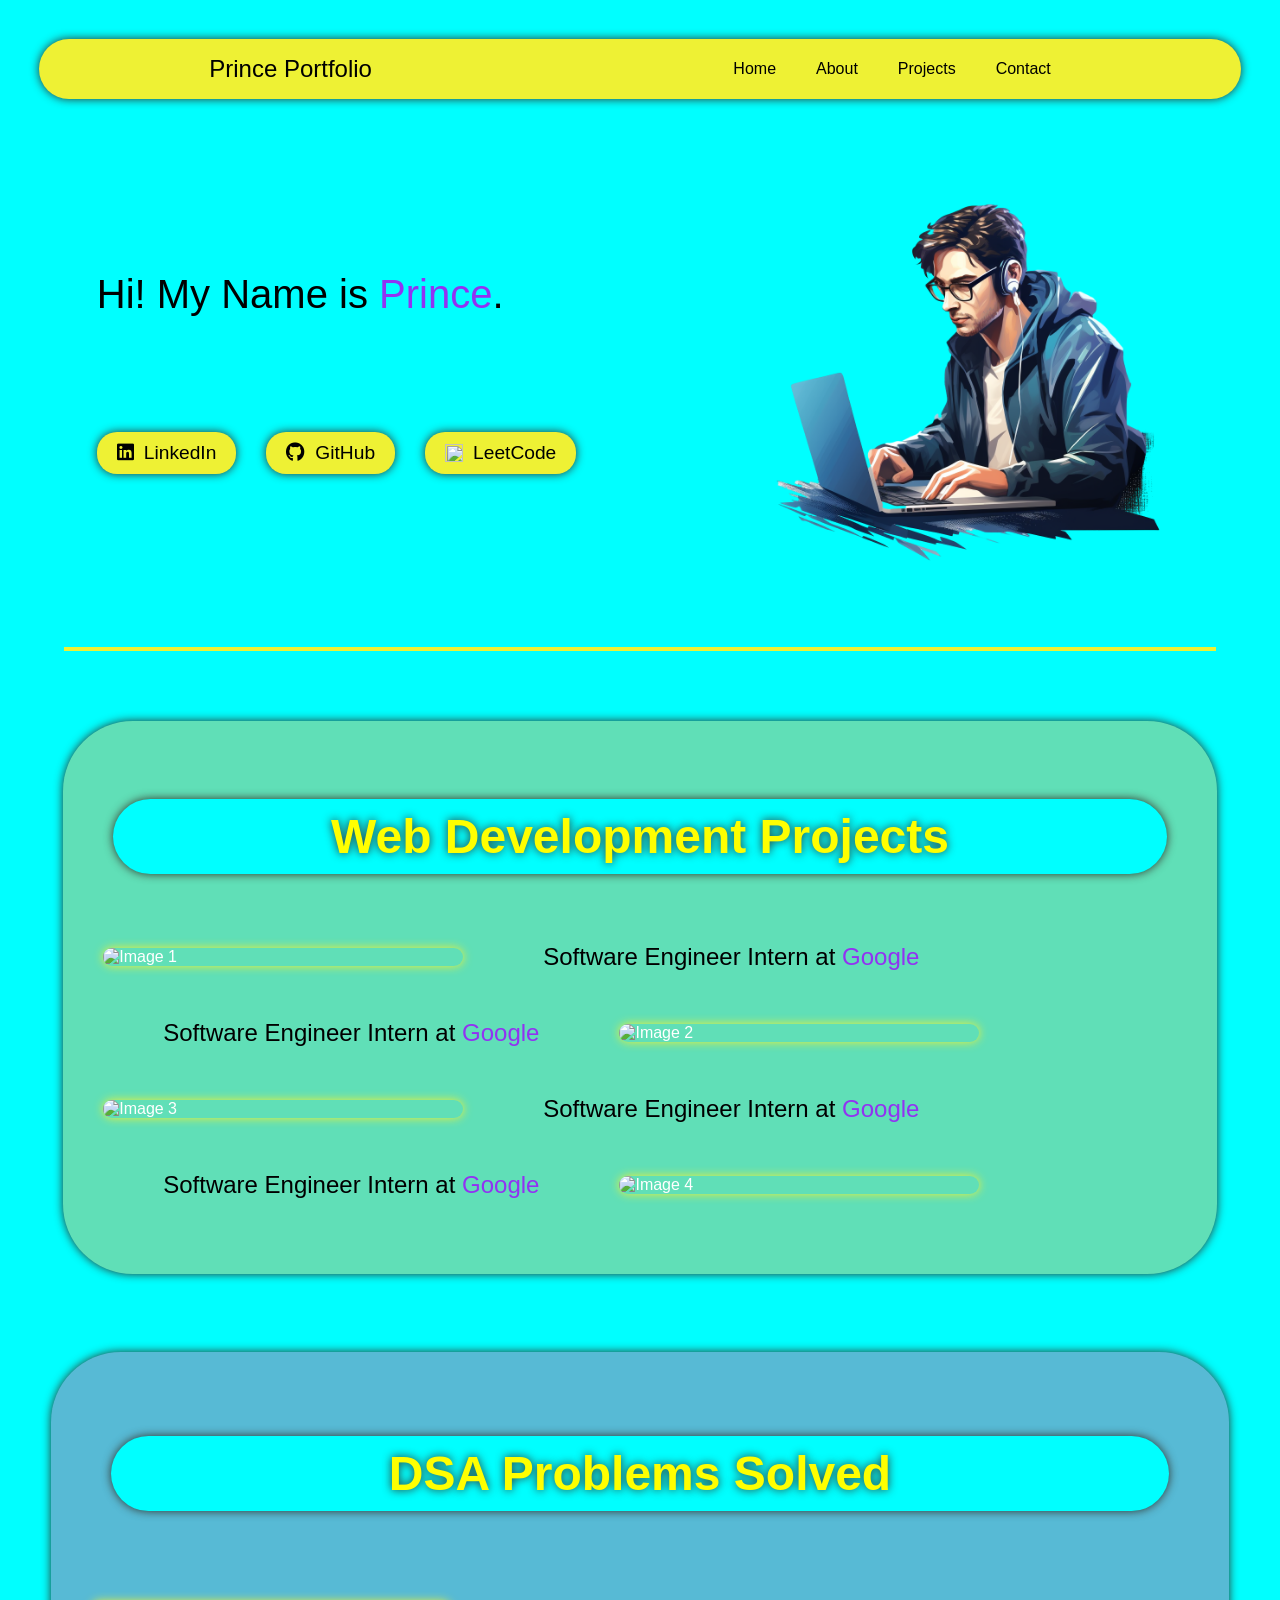
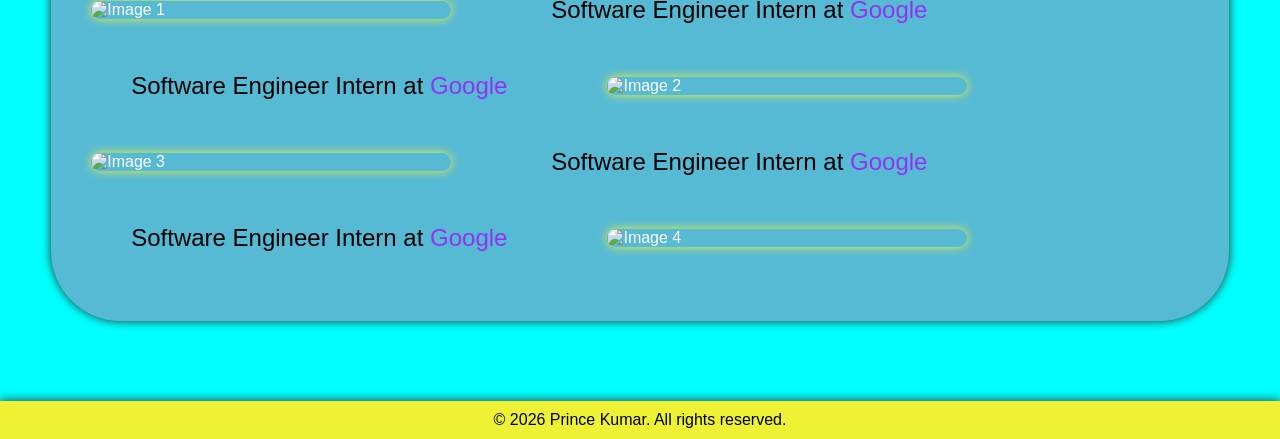
==== index.html @ 239c899b "updated my project" ====
<!DOCTYPE html>
<html lang="en">

<head>
    <!-- <meta charset="UTF-8">
    <meta name="viewport" content="width=device-width, initial-scale=1.0"> -->
    <title>Prince-Portfolio</title>
    <link rel="stylesheet" href="style.css">
    <link rel="preconnect" href="https://fonts.googleapis.com">
    <link rel="preconnect" href="https://fonts.gstatic.com" crossorigin>
    <link
        href="https://fonts.googleapis.com/css2?family=Google+Sans:ital,opsz,wght@0,17..18,400..700;1,17..18,400..700&display=swap"
        rel="stylesheet">
    <link rel="stylesheet" href="https://cdnjs.cloudflare.com/ajax/libs/font-awesome/6.5.0/css/all.min.css">
</head>

<body>
    <header>
        <navbar>
            <div class="left"> Prince Portfolio</div>
            <div class="right">
                <ul>
                    <li><a href="#">Home</a></li>
                    <li><a href="#">About</a></li>
                    <li><a href="#">Projects</a></li>
                    <li><a href="#">Contact</a></li>
                </ul>
            </div>
        </navbar>
    </header>

    <main>
        <section class="first">
            <div class="leftsection">
                <div>Hi! My Name is <span style="color: #9232f2;">Prince</span>.</div>
                <nav></nav>
                <br>

                <span id="element"></span>
                
                <div class="button1">
                <a href="https://www.linkedin.com/in/prince-kumar-981a19364/" class="btn"><i class="fab fa-linkedin"></i> LinkedIn</a>
                <a href="https://github.com/princekumar-git10" class="btn"><i class="fab fa-github"></i> GitHub</a>
                <!-- <a href="https://leetcode.com/princekumar-git10/" class="btn"><i class="fab fa-leetcode"></i> LeetCode</a> -->
                <div class="button2">
                <a href="https://leetcode.com/u/princekumar-git10/" class="btn" target="_blank">
                    <img src="https://cdn.jsdelivr.net/gh/devicons/devicon/icons/leetcode/leetcode-original.svg" class="icon">
                    LeetCode
                </a>

                </div>
                </div>
            </div>
            <div class="rightsection">
                <img src="bg.png" alt="prince">
            </div>
        </section>
        <hr>
        <section class="second">
            <br>
            <h1>
                Web Development Projects
            </h1>
            <br>
            <br>
            <br>
            <div class="box">
                <div class="vertical-1">
                    <img class="image-top-1" src="Screenshot 2026-03-18 at 5.50.10 PM.png" alt="Image 1">
                    <div class="vertical-text">
                        <p>Software Engineer Intern at <span style="color: #9232f2;">Google</span></p>
                    </div>
                </div>
                <br>
                <div class="vertical-2">
                    <div class="vertical-text">
                        <p>Software Engineer Intern at <span style="color: #9232f2;">Google</span></p>

                    </div>
                    <img class="image-top-2" src="Screenshot 2026-03-18 at 5.49.44 PM.png" alt="Image 2">
                </div>
                <br>
                <div class="vertical-3">
                    <img class="image-top-3" src="Screenshot 2026-03-18 at 5.48.37 PM.png" alt="Image 3">
                    <div class="vertical-text">
                        <p>Software Engineer Intern at <span style="color: #9232f2;">Google</span></p>
                    </div>
                </div>
                <br>
                <div class="vertical-4">
                    <div class="vertical-text">
                    <p>Software Engineer Intern at <span style="color: #9232f2;">Google</span></p>
                    </div>

                    <img class="image-top-4" src="Screenshot 2026-03-18 at 5.48.01 PM.png" alt="Image 4">

                </div>
            </div>
        </section>
        <br>
        <section class="third">
            <br>
            <br>
            <br>
            <h1>
                DSA Problems Solved
            </h1>

            <div class="box">
                <div class="vertical-1">
                    <img class="image-top-1" src="Screenshot 2026-03-18 at 5.50.10 PM.png" alt="Image 1">
                    <div class="vertical-text">
                        <p>Software Engineer Intern at <span style="color: #9232f2;">Google</span></p>
                    </div>
                </div>
                <br>
                <div class="vertical-2">
                    <div class="vertical-text">
                        <p>Software Engineer Intern at <span style="color: #9232f2;">Google</span></p>

                    </div>
                    <img class="image-top-2" src="Screenshot 2026-03-18 at 5.49.44 PM.png" alt="Image 2">
                </div>
                <br>
                <div class="vertical-3">
                    <img class="image-top-3" src="Screenshot 2026-03-18 at 5.48.37 PM.png" alt="Image 3">
                    <div class="vertical-text">
                        <p>Software Engineer Intern at <span style="color: #9232f2;">Google</span></p>
                    </div>
                </div>
                <br>
                <div class="vertical-4">
                    <div class="vertical-text">
                    <p>Software Engineer Intern at <span style="color: #9232f2;">Google</span></p>
                    </div>

                    <img class="image-top-4" src="Screenshot 2026-03-18 at 5.48.01 PM.png" alt="Image 4">

                </div>
            </div>
            <br>
            <br>
            <br>

        </section>
    </main>
    <script src="https://unpkg.com/typed.js@3.0.0/dist/typed.umd.js"></script>
    <script>
        var typed = new Typed('#element', {
            strings: ['I am a web developer', 'Also a <span style="color: #9232f2;">DSA </span>Enthusiast.'],
            typeSpeed: 50,
        });
    </script>
    <footer>
        <section class="footer">
        <div class="footer-content">
            <p>&copy; 2026 Prince Kumar. All rights reserved.</p>
        </div>
        </section>
    </footer>
</body>

</html>
---- style.css ----
* {
    margin: 0;
    padding: 0;
}

body {
    background-color: rgb(0, 255, 255);
    color: white;
    font-family: 'Google Sans', sans-serif;
}

navbar {
    display: flex;
    justify-content: space-around;
    align-items: center;
    height: 60px;
    background-color: #eef134;
    overflow: hidden;
    border-radius: 30px;
    margin: 3.01%;
    box-shadow: #313129 0px 0px 10px;
}

navbar ul {
    display: flex;
    list-style: none;
}

navbar ul li {
    margin: 0px 20px;
}

navbar ul li a {
    text-decoration: none;

    /* margin: 0 15px; */
    color: black;
    font-weight: 500;

}

navbar ul li a:hover {
    color: #9232f2;
    font-size: 1.02rem;
    /* background-color: rgb(0, 255, 255); */

}

div.left {
    color: black;
    font-size: 1.5rem;
}

.first {
    color: black;
    /* width: 100%; */
    display: flex;
    justify-content: space-around;
    align-items: center;
    margin: 4vw 6vw;
}
.first .button1 {
    display: flex;
    gap: 30px;
}

.first .button1 a:hover {
    background-color: #9232f2;
    color: white;
    transition: 0.3s;
    transform: scale(1.1);
}

.first .button1 a {
    background-color: #eef134;
    color: black;
    border: none;
    padding: 10px 20px;
    border-radius: 20px;
    font-size: 1.2rem;
    cursor: pointer;
    box-shadow: #313129 0px 0px 10px;
    margin-top: 70px;
    text-decoration: none;
    display: flex;
    align-items: center;
    gap: 10px;
}


div.leftsection {
    /* background-color: rgb(255, 0, 0); */
    width: 50%;
    font-size: 2.5rem;
    margin-left: 20px;
    /* padding: 90px; */

}

div.rightsection {
    width: 50%;
}

.rightsection img {
    width: 80%;
    margin-left: 90px;
}

hr {
    background-color: #eef134;
    height: 4px;
    width: 90%;
    border: none;
    margin: 0px auto;

}

.second {
    max-width: 87vw;
        margin: auto;
        background-color: rgb(96, 223, 183);
    
        border-top-left-radius: 70px;
        border-top-right-radius: 70px;
        border-bottom-left-radius: 70px;
        border-bottom-right-radius: 70px;
        padding: 60px 20px;
        margin-top: 70px;
        box-shadow: #313129 0px 0px 10px;
}

.second h1 {
    color: yellow;
        font-size: 3rem;
        margin: 0px 30px;
        text-shadow: #313129 0px 0px 10px;
        box-shadow: #313129 0px 0px 10px;
        background-color: rgb(0, 255, 255);
    
        border-radius: 80px;
        padding: 10px;
        text-align: center;
}

.second .vertical-1 {
    display: flex;
    /* flex-direction: column; */
    align-items: center;
    margin: 10px 10px;
    /* width: 300px; */
    height: auto;
    
}

.second .vertical-1 .vertical-text {
    margin: 0px 70px;
    text-align: center;
    font-size: 1.5rem;
    color: black;
    /* justify-content: space-around; */
}


.second img.image-top-1{
    display: flex;
        flex-direction: column;
        align-items: center;
        margin: 10px 10px;
        width: 360px;
        height: auto;
        border-radius: 20px;
        box-shadow: #eef134 0px 0px 10px;
}

.second .vertical-2 {
    display: flex;
    /* flex-direction: column; */
    align-items: center;
    margin: 10px 10px;
    /* width: 300px; */
    height: auto;
    
}

.second .vertical-2 .vertical-text {
    margin: 0px 70px;
    text-align: center;
    font-size: 1.5rem;
    color: black;
    /* justify-content: space-around; */
}


.second img.image-top-2{
    display: flex;
        flex-direction: column;
        align-items: center;
        margin: 10px 10px;
        width: 360px;
        height: auto;
        border-radius: 20px;
        box-shadow: #eef134 0px 0px 10px;
}

.second .vertical-3 {
    display: flex;
    /* flex-direction: column; */
    align-items: center;
    margin: 10px 10px;
    /* width: 300px; */
    height: auto;
    
}

.second .vertical-3 .vertical-text {
    margin: 0px 70px;
    text-align: center;
    font-size: 1.5rem;
    color: black;
    /* justify-content: space-around; */
}


.second img.image-top-3{
    display: flex;
        flex-direction: column;
        align-items: center;
        margin: 10px 10px;
        width: 360px;
        height: auto;
        border-radius: 20px;
        box-shadow: #eef134 0px 0px 10px;
}

.second .vertical-4 {
    display: flex;
    /* flex-direction: column; */
    align-items: center;
    margin: 10px 10px;
    /* width: 300px; */
    height: auto;
    
}

.second .vertical-4 .vertical-text {
    margin: 0px 70px;
    text-align: center;
    font-size: 1.5rem;
    color: black;
    /* justify-content: space-around; */
}


.second img.image-top-4{
    display: flex;
        flex-direction: column;
        align-items: center;
        margin: 10px 10px;
        width: 360px;
        height: auto;
        border-radius: 20px;
        box-shadow: #eef134 0px 0px 10px;
}

.second img.image-top-1:hover {
    box-shadow: #9232f2 0px 0px 20px;
    transition: 0.3s;
    transform: scale(1.1)
}
.second img.image-top-2:hover {
    box-shadow: #9232f2 0px 0px 20px;
    transition: 0.3s;
    transform: scale(1.1)
}
.second img.image-top-3:hover {
    box-shadow: #9232f2 0px 0px 20px;
    transition: 0.3s;
    transform: scale(1.1)
}
.second img.image-top-4:hover {
    box-shadow: #9232f2 0px 0px 20px;
    transition: 0.3s;
    transform: scale(1.1)
}

.third {
    max-width: 92vw;
        margin: auto;
        background-color: rgb(87, 186, 213);
    
        border-top-left-radius: 70px;
        border-top-right-radius: 70px;
        border-bottom-left-radius: 70px;
        border-bottom-right-radius: 70px;

        margin-top: 60px;
        box-shadow: #313129 0px 0px 10px;
}

.third h1 {
    color: yellow;
        font-size: 3rem;
        margin: 80px 60px;
        text-shadow: #313129 0px 0px 10px;
        box-shadow: #313129 0px 0px 10px;
        background-color: rgb(0, 255, 255);
    
        border-radius: 80px;
        padding: 10px;
        text-align: center;
        margin-top: 30px;
}

.third .vertical-1 {
    display: flex;
    /* flex-direction: column; */
    align-items: center;
    margin: 10px 10px;
    /* width: 300px; */
    height: auto;
    
}

.third .vertical-1 .vertical-text {
    margin: 0px 70px;
    text-align: center;
    font-size: 1.5rem;
    color: black;
    /* justify-content: space-around; */
}


.third img.image-top-1{
    display: flex;
        /* flex-direction: column; */
        align-items: center;
        margin: 10px 30px;
        width: 360px;
        height: auto;
        border-radius: 20px;
        box-shadow: #eef134 0px 0px 10px;
}

.third .vertical-2 {
    display: flex;
    /* flex-direction: column; */
    align-items: center;
    margin: 10px 10px;
    /* width: 300px; */
    height: auto;
    
}

.third .vertical-2 .vertical-text {
    margin: 0px 70px;
    text-align: center;
    font-size: 1.5rem;
    color: black;
    /* justify-content: space-around; */
}


.third img.image-top-2{
    display: flex;
        flex-direction: column;
        align-items: center;
        margin: 10px 30px;
        width: 360px;
        height: auto;
        border-radius: 20px;
        box-shadow: #eef134 0px 0px 10px;
}

.third .vertical-3 {
    display: flex;
    /* flex-direction: column; */
    align-items: center;
    margin: 10px 10px;
    /* width: 300px; */
    height: auto;
    
}

.third .vertical-3 .vertical-text {
    margin: 0px 70px;
    text-align: center;
    font-size: 1.5rem;
    color: black;
    /* justify-content: space-around; */
}


.third img.image-top-3{
    display: flex;
        flex-direction: column;
        align-items: center;
        margin: 10px 30px;
        width: 360px;
        height: auto;
        border-radius: 20px;
        box-shadow: #eef134 0px 0px 10px;
}

.third .vertical-4 {
    display: flex;
    /* flex-direction: column; */
    align-items: center;
    margin: 10px 10px;
    /* width: 300px; */
    height: auto;
    
}

.third .vertical-4 .vertical-text {
    margin: 0px 70px;
    text-align: center;
    font-size: 1.5rem;
    color: black;
    /* justify-content: space-around; */
}


.third img.image-top-4{
    display: flex;
        flex-direction: column;
        align-items: center;
        margin: 10px 30px;
        width: 360px;
        height: auto;
        border-radius: 20px;
        box-shadow: #eef134 0px 0px 10px;
}

.third img.image-top-1:hover {
    box-shadow: #9232f2 0px 0px 20px;
    transition: 0.3s;
    transform: scale(1.1)
}
.third img.image-top-2:hover {
    box-shadow: #9232f2 0px 0px 20px;
    transition: 0.3s;
    transform: scale(1.1)
}
.third img.image-top-3:hover {
    box-shadow: #9232f2 0px 0px 20px;
    transition: 0.3s;
    transform: scale(1.1)
}
.third img.image-top-4:hover {
    box-shadow: #9232f2 0px 0px 20px;
    transition: 0.3s;
    transform: scale(1.1)
}

.first .button2 {
    display: flex;
    gap: 30px;
    flex-wrap: wrap;
}

.first .button2 a:hover {
    background-color: #9232f2;
    color: white;
    transition: 0.3s;
    transform: scale(1.1);
}

.first .button2 a {
    background-color: #eef134;
    color: black;
    border: none;
    padding: 10px 20px;
    border-radius: 20px;
    font-size: 1.2rem;
    cursor: pointer;
    box-shadow: #313129 0px 0px 10px;
    margin-top: 70px;
    text-decoration: none;
    display: flex;
    align-items: center;
    gap: 10px;
}

.icon {
  width: 18px;
  height: 18px;
}

.footer {
    background-color: #eef134;
    color: black;
    text-align: center;
    padding: 10px 0;
    margin-top: 80px;
    /* border-radius: 20px; */
    box-shadow: #313129 0px 0px 10px;
}
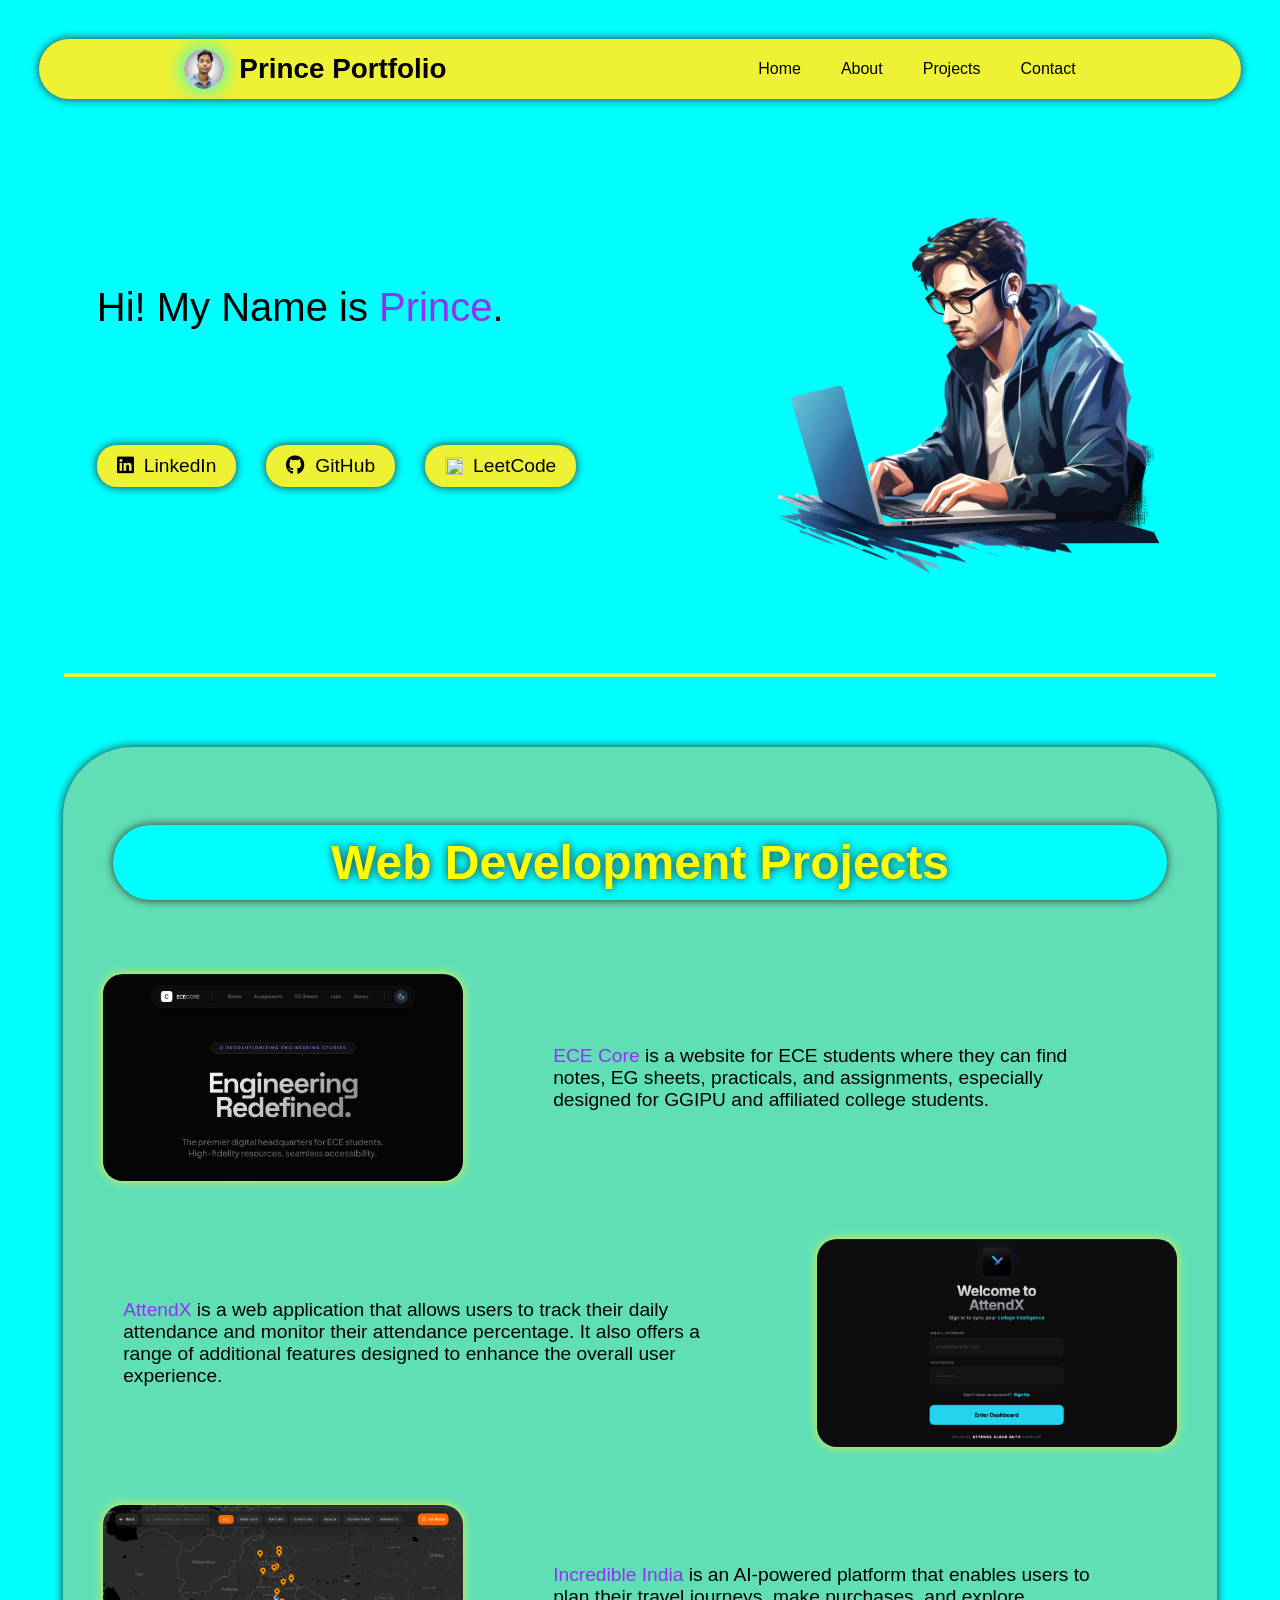
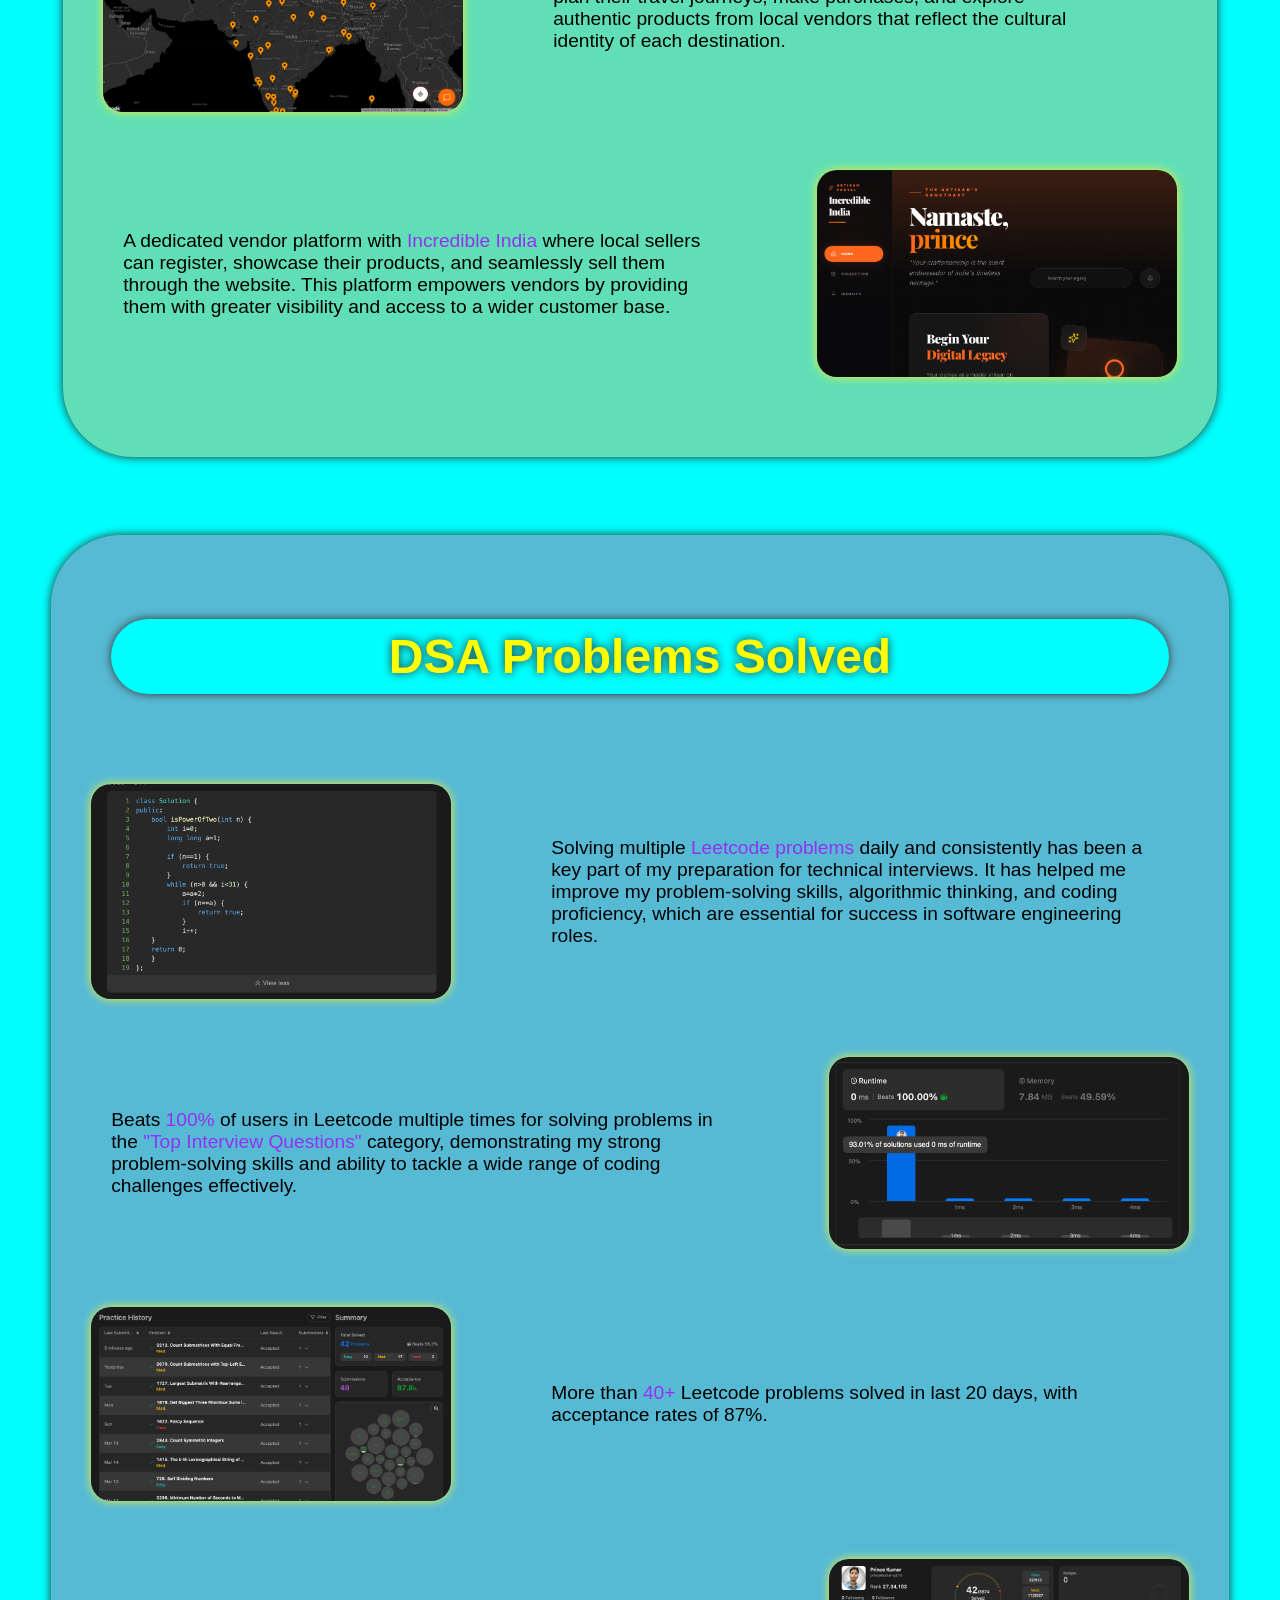
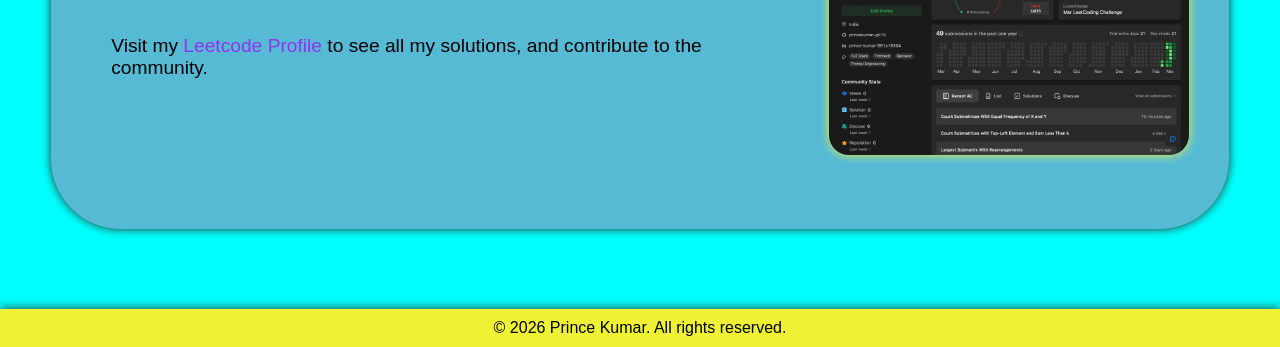
==== commit f9527c87: "updated my project" ====
--- a/index.html
+++ b/index.html
@@ -2,8 +2,8 @@
 <html lang="en">
 
 <head>
-    <!-- <meta charset="UTF-8">
-    <meta name="viewport" content="width=device-width, initial-scale=1.0"> -->
+    <meta charset="UTF-8">
+    <meta name="viewport" content="width=device-width, initial-scale=1.0">
     <title>Prince-Portfolio</title>
     <link rel="stylesheet" href="style.css">
     <link rel="preconnect" href="https://fonts.googleapis.com">
@@ -17,7 +17,7 @@
 <body>
     <header>
         <navbar>
-            <div class="left"> Prince Portfolio</div>
+            <div class="left"><a href="https://portfolio-prince-kumar-07.vercel.app/#"><img src="images/Profile.jpeg" alt="Logo"></a><h1>Prince Portfolio</h1></a></div>
             <div class="right">
                 <ul>
                     <li><a href="#">Home</a></li>
@@ -52,7 +52,7 @@
                 </div>
             </div>
             <div class="rightsection">
-                <img src="bg.png" alt="prince">
+                <img src="images/bg.png" alt="prince">
             </div>
         </section>
         <hr>
@@ -65,35 +65,37 @@
             <br>
             <br>
             <div class="box">
-                <div class="vertical-1">
-                    <img class="image-top-1" src="Screenshot 2026-03-18 at 5.50.10 PM.png" alt="Image 1">
+                <div class="vertical-1"><a href="https://ece-core.vercel.app/">
+                    <img class="image-top-1" src="images/Screenshot 2026-03-18 at 5.50.10 PM.png" alt="Image 1"></a>
                     <div class="vertical-text">
-                        <p>Software Engineer Intern at <span style="color: #9232f2;">Google</span></p>
+                        <p><span style="color: #9232f2;">ECE Core </span> is a website for ECE students where they can find notes, EG sheets, practicals, and assignments, especially designed for GGIPU and affiliated college students.
+                        </p>
                     </div>
                 </div>
                 <br>
                 <div class="vertical-2">
                     <div class="vertical-text">
-                        <p>Software Engineer Intern at <span style="color: #9232f2;">Google</span></p>
+                        <p><span style="color: #9232f2;">AttendX</span> is a web application that allows users to track their daily attendance and monitor their attendance percentage. It also offers a range of additional features designed to enhance the overall user experience.</p>
 
                     </div>
-                    <img class="image-top-2" src="Screenshot 2026-03-18 at 5.49.44 PM.png" alt="Image 2">
+                    <a href="https://attendxwithai.netlify.app"><img class="image-top-2" src="images/Screenshot 2026-03-18 at 5.49.44 PM.png" alt="Image 2"></a>
                 </div>
                 <br>
                 <div class="vertical-3">
-                    <img class="image-top-3" src="Screenshot 2026-03-18 at 5.48.37 PM.png" alt="Image 3">
+                    <a href="https://incredible-india-website-six.vercel.app/">
+                    <img class="image-top-3" src="images/Screenshot 2026-03-18 at 5.48.37 PM.png" alt="Image 3"></a>
                     <div class="vertical-text">
-                        <p>Software Engineer Intern at <span style="color: #9232f2;">Google</span></p>
+                        <p><span style="color: #9232f2;">Incredible India </span> is an AI-powered platform that enables users to plan their travel journeys, make purchases, and explore authentic products from local vendors that reflect the cultural identity of each destination.</p>
                     </div>
                 </div>
                 <br>
                 <div class="vertical-4">
                     <div class="vertical-text">
-                    <p>Software Engineer Intern at <span style="color: #9232f2;">Google</span></p>
+                    <p>A dedicated vendor platform with <span style="color: #9232f2;">Incredible India </span> where local sellers can register, showcase their products, and seamlessly sell them through the website. This platform empowers vendors by providing them with greater visibility and access to a wider customer base.</p>
                     </div>
-
-                    <img class="image-top-4" src="Screenshot 2026-03-18 at 5.48.01 PM.png" alt="Image 4">
-
+                    <a href="https://incredible-india-artist-portal.vercel.app/">
+                    <img class="image-top-4" src="images/Screenshot 2026-03-18 at 5.48.01 PM.png" alt="Image 4">
+                    </a>
                 </div>
             </div>
         </section>
@@ -108,33 +110,35 @@
 
             <div class="box">
                 <div class="vertical-1">
-                    <img class="image-top-1" src="Screenshot 2026-03-18 at 5.50.10 PM.png" alt="Image 1">
+                    <img class="image-top-1" src="images/Screenshot 2026-03-19 at 8.12.50 PM.png" alt="Image 1">
                     <div class="vertical-text">
-                        <p>Software Engineer Intern at <span style="color: #9232f2;">Google</span></p>
+                        <p>Solving multiple <span style="color: #9232f2;">Leetcode problems</span> daily and consistently has been a key part of my preparation for technical interviews. It has helped me improve my problem-solving skills, algorithmic thinking, and coding proficiency, which are essential for success in software engineering roles.</p>
                     </div>
                 </div>
                 <br>
                 <div class="vertical-2">
                     <div class="vertical-text">
-                        <p>Software Engineer Intern at <span style="color: #9232f2;">Google</span></p>
+                        <p>Beats <span style="color: #9232f2;">100%</span> of users in Leetcode multiple times for solving problems in the <span style="color: #9232f2;">"Top Interview Questions"</span> category, demonstrating my strong problem-solving skills and ability to tackle a wide range of coding challenges effectively.</p>
 
                     </div>
-                    <img class="image-top-2" src="Screenshot 2026-03-18 at 5.49.44 PM.png" alt="Image 2">
+                    <img class="image-top-2" src="images/Screenshot 2026-03-19 at 8.13.04 PM.png" alt="Image 2">
                 </div>
                 <br>
                 <div class="vertical-3">
-                    <img class="image-top-3" src="Screenshot 2026-03-18 at 5.48.37 PM.png" alt="Image 3">
+                    <img class="image-top-3" src="images/Screenshot 2026-03-19 at 8.14.20 PM.png" alt="Image 3">
                     <div class="vertical-text">
-                        <p>Software Engineer Intern at <span style="color: #9232f2;">Google</span></p>
+                        <p>More than <span style="color: #9232f2;">40+</span> Leetcode problems solved in last 20 days, with acceptance rates of 87%.</p>
                     </div>
                 </div>
                 <br>
                 <div class="vertical-4">
                     <div class="vertical-text">
-                    <p>Software Engineer Intern at <span style="color: #9232f2;">Google</span></p>
+                    <p>Visit my <span style="color: #9232f2;">Leetcode Profile</span> to see all my solutions, and contribute to the community.</p>
                     </div>
 
-                    <img class="image-top-4" src="Screenshot 2026-03-18 at 5.48.01 PM.png" alt="Image 4">
+                    <a href="https://leetcode.com/u/princekumar-git10/" target="_blank">
+                        <img class="image-top-4" src="images/Screenshot 2026-03-19 at 8.14.45 PM.png" alt="Image 4">
+                    </a>
 
                 </div>
             </div>
--- a/style.css
+++ b/style.css
@@ -39,6 +39,14 @@
 
 }
 
+.left img {
+    width: 40px;
+    height: 40px;
+    border-radius: 50%;
+    margin-top : 4px;
+    box-shadow: rgb(0, 255, 255) 0px 0px 20px;
+}
+
 navbar ul li a:hover {
     color: #9232f2;
     font-size: 1.02rem;
@@ -48,8 +56,12 @@
 
 div.left {
     color: black;
-    font-size: 1.5rem;
-}
+    font-size: 0.87rem;
+    display : flex;
+    align-items: center;
+    gap: 15px;
+}
+
 
 .first {
     color: black;
@@ -57,7 +69,7 @@
     display: flex;
     justify-content: space-around;
     align-items: center;
-    margin: 4vw 6vw;
+    margin: 5vw 6vw;
 }
 .first .button1 {
     display: flex;
@@ -153,9 +165,9 @@
 }
 
 .second .vertical-1 .vertical-text {
-    margin: 0px 70px;
-    text-align: center;
-    font-size: 1.5rem;
+    margin: 0px 80px;
+    text-align:left;
+    font-size: 1.2rem;
     color: black;
     /* justify-content: space-around; */
 }
@@ -179,13 +191,14 @@
     margin: 10px 10px;
     /* width: 300px; */
     height: auto;
+    gap: 50px;
     
 }
 
 .second .vertical-2 .vertical-text {
-    margin: 0px 70px;
-    text-align: center;
-    font-size: 1.5rem;
+    margin: 0px 30px;
+    text-align:left;
+    font-size: 1.2rem;
     color: black;
     /* justify-content: space-around; */
 }
@@ -213,9 +226,9 @@
 }
 
 .second .vertical-3 .vertical-text {
-    margin: 0px 70px;
-    text-align: center;
-    font-size: 1.5rem;
+    margin: 0px 80px;
+    text-align:left;
+    font-size: 1.2rem;
     color: black;
     /* justify-content: space-around; */
 }
@@ -239,13 +252,13 @@
     margin: 10px 10px;
     /* width: 300px; */
     height: auto;
-    
+    gap: 50px;
 }
 
 .second .vertical-4 .vertical-text {
-    margin: 0px 70px;
-    text-align: center;
-    font-size: 1.5rem;
+    margin: 0px 30px;
+    text-align:left;
+    font-size: 1.2rem;
     color: black;
     /* justify-content: space-around; */
 }
@@ -323,8 +336,8 @@
 
 .third .vertical-1 .vertical-text {
     margin: 0px 70px;
-    text-align: center;
-    font-size: 1.5rem;
+    text-align:left;
+    font-size: 1.2rem;
     color: black;
     /* justify-content: space-around; */
 }
@@ -348,13 +361,13 @@
     margin: 10px 10px;
     /* width: 300px; */
     height: auto;
-    
+    gap : 30px;
 }
 
 .third .vertical-2 .vertical-text {
-    margin: 0px 70px;
-    text-align: center;
-    font-size: 1.5rem;
+    margin: 0px 50px;
+    text-align:left;
+    font-size: 1.2rem;
     color: black;
     /* justify-content: space-around; */
 }
@@ -383,8 +396,8 @@
 
 .third .vertical-3 .vertical-text {
     margin: 0px 70px;
-    text-align: center;
-    font-size: 1.5rem;
+    text-align:left;
+    font-size: 1.2rem;
     color: black;
     /* justify-content: space-around; */
 }
@@ -412,9 +425,9 @@
 }
 
 .third .vertical-4 .vertical-text {
-    margin: 0px 70px;
-    text-align: center;
-    font-size: 1.5rem;
+    margin: 0px 50px;
+    text-align:left;
+    font-size: 1.2rem;
     color: black;
     /* justify-content: space-around; */
 }
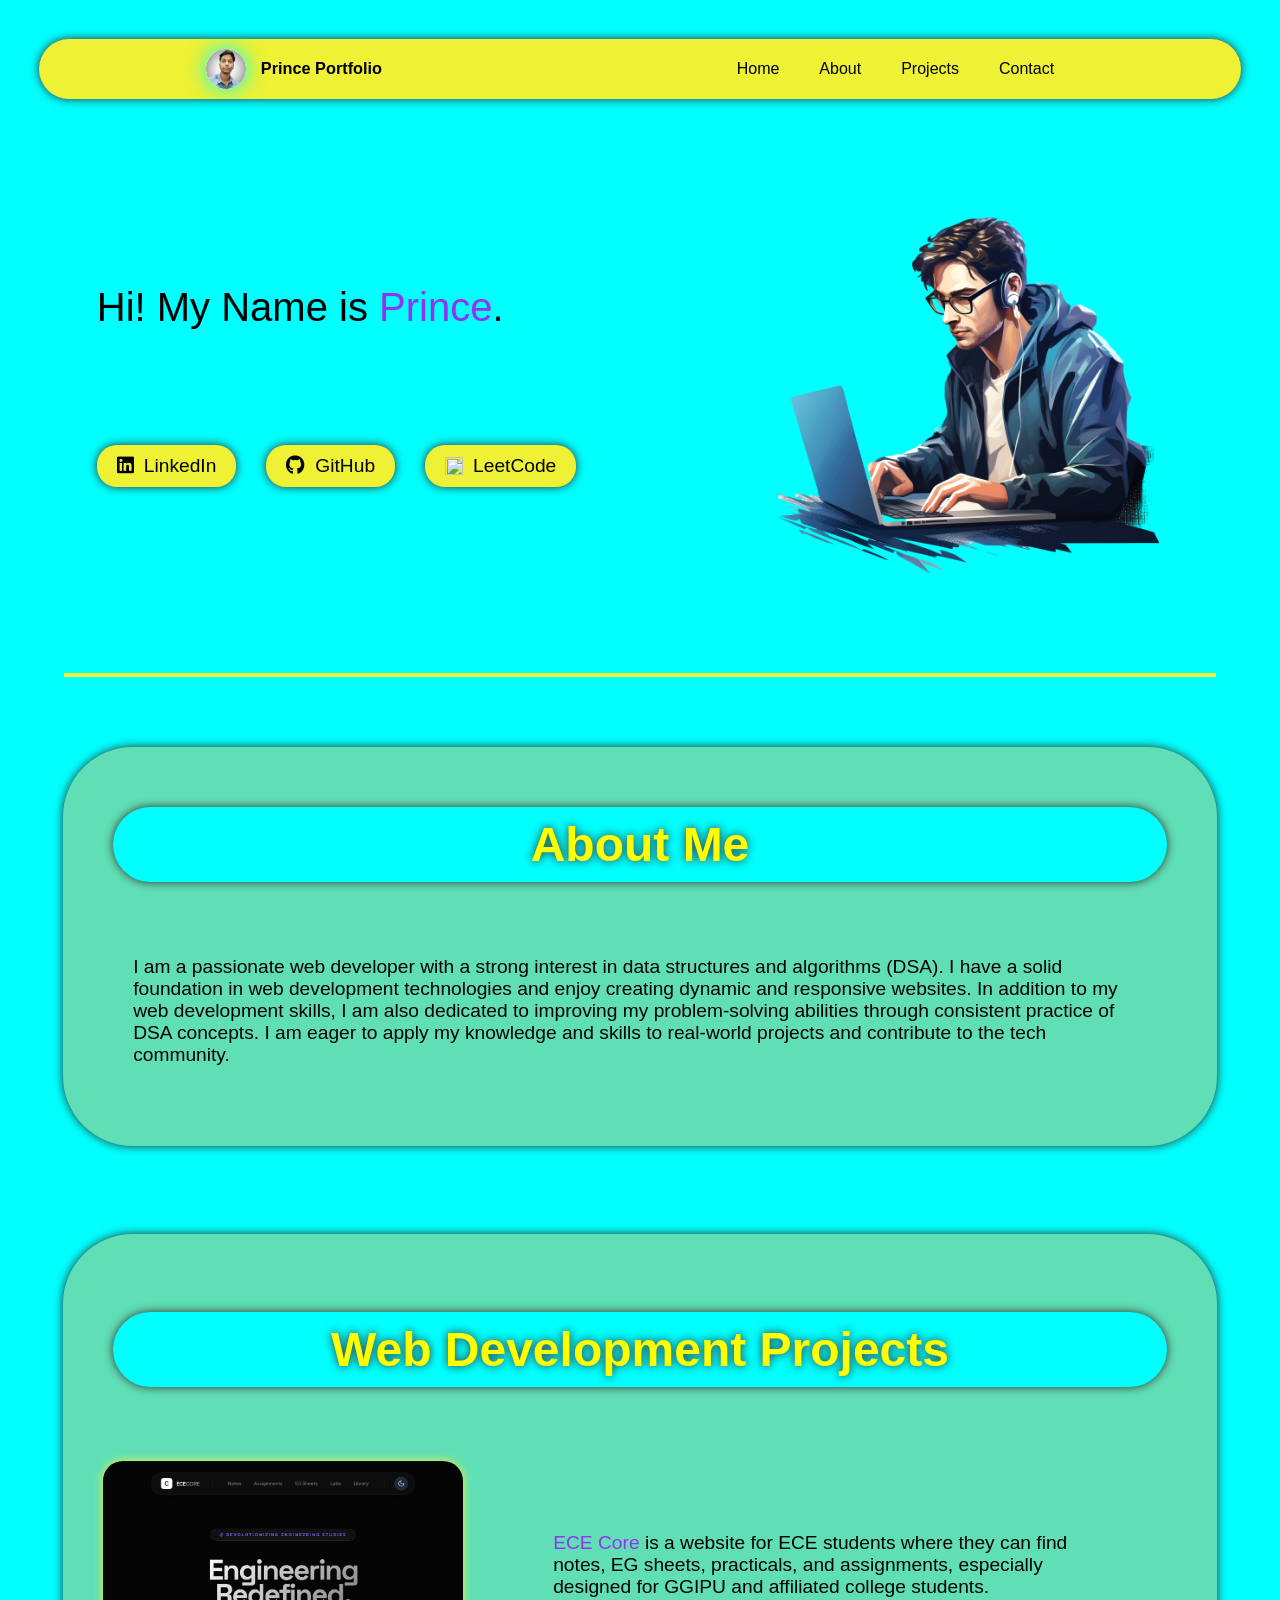
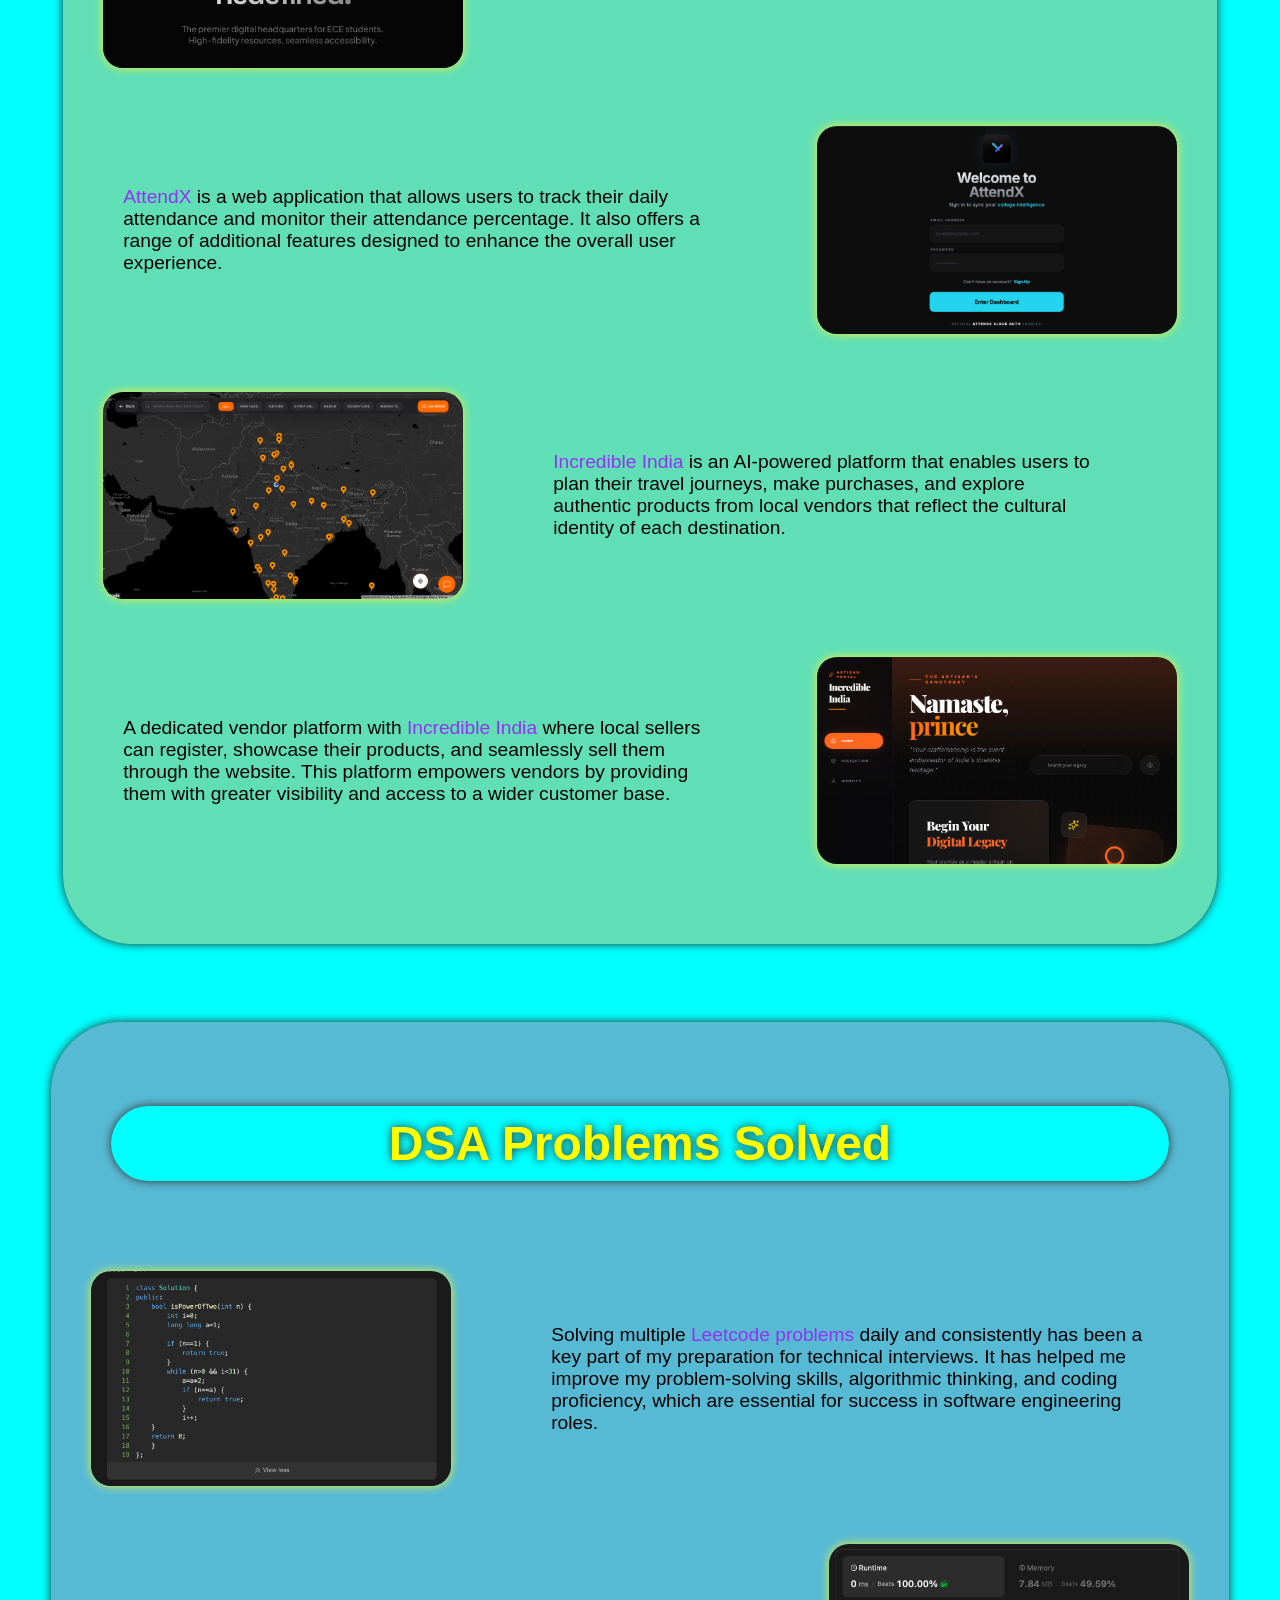
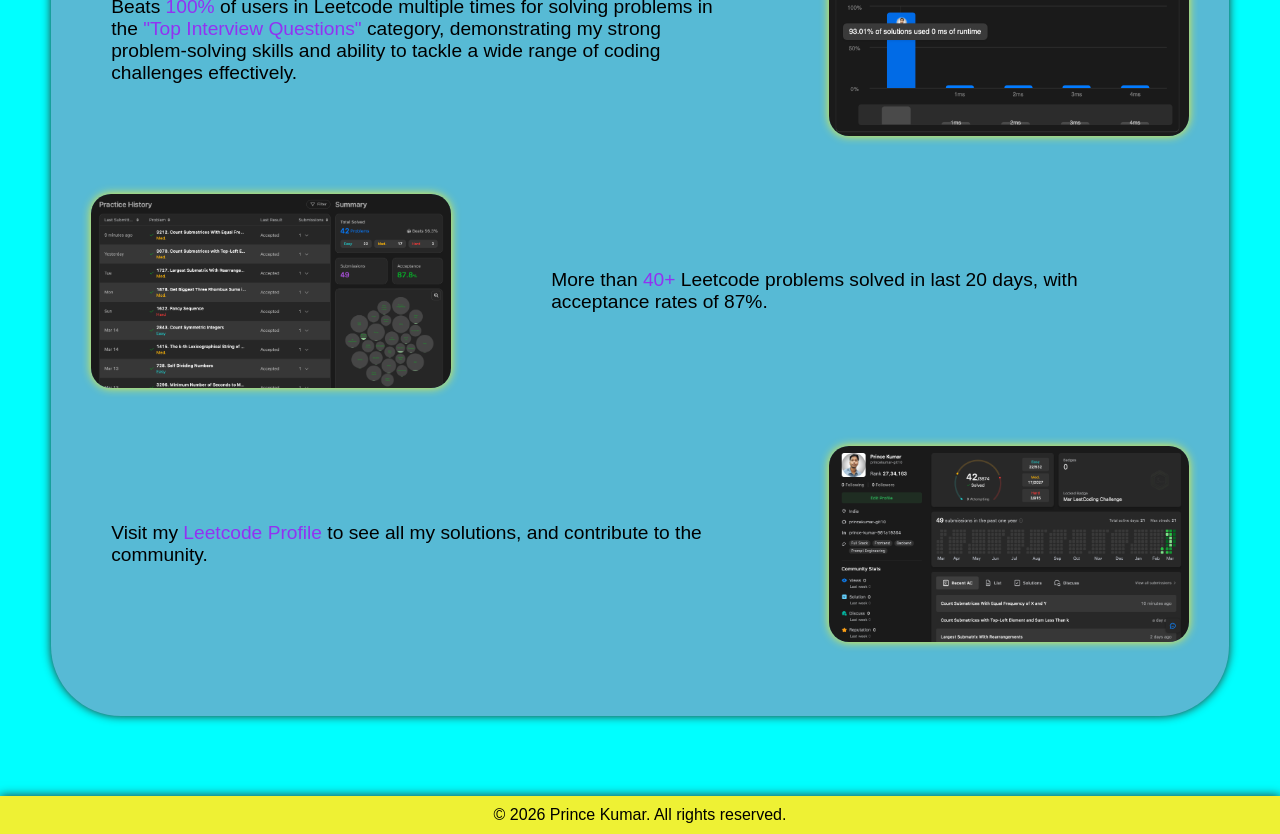
==== commit 1159a3b9: "updated navbar and UI" ====
--- a/index.html
+++ b/index.html
@@ -1,6 +1,5 @@
 <!DOCTYPE html>
 <html lang="en">
-
 <head>
     <meta charset="UTF-8">
     <meta name="viewport" content="width=device-width, initial-scale=1.0">
@@ -12,28 +11,33 @@
         href="https://fonts.googleapis.com/css2?family=Google+Sans:ital,opsz,wght@0,17..18,400..700;1,17..18,400..700&display=swap"
         rel="stylesheet">
     <link rel="stylesheet" href="https://cdnjs.cloudflare.com/ajax/libs/font-awesome/6.5.0/css/all.min.css">
+    
 </head>
 
 <body>
+    <section id="home">
     <header>
-        <navbar>
+        <nav>
             <div class="left"><a href="https://portfolio-prince-kumar-07.vercel.app/#"><img src="images/Profile.jpeg" alt="Logo"></a><h1>Prince Portfolio</h1></a></div>
             <div class="right">
+                <div class="top-navbar" id="topNavbar">
                 <ul>
-                    <li><a href="#">Home</a></li>
-                    <li><a href="#">About</a></li>
-                    <li><a href="#">Projects</a></li>
-                    <li><a href="#">Contact</a></li>
+                    <li><a href="#home">Home</a></li>
+                    <li><a href="#about">About</a></li>
+                    <li><a href="#projects">Projects</a></li>
+                    <li><a href="#contact">Contact</a></li>
                 </ul>
-            </div>
-        </navbar>
+                </div>
+            </div>
+        </nav>
     </header>
+    
 
     <main>
         <section class="first">
             <div class="leftsection">
                 <div>Hi! My Name is <span style="color: #9232f2;">Prince</span>.</div>
-                <nav></nav>
+                
                 <br>
 
                 <span id="element"></span>
@@ -55,7 +59,22 @@
                 <img src="images/bg.png" alt="prince">
             </div>
         </section>
+        </section>
+
         <hr>
+        <section id="about">
+            
+            <h1>
+                About Me
+            </h1>
+            <br>
+            <br>
+            <br>
+
+            <p class="about">I am a passionate web developer with a strong interest in data structures and algorithms (DSA). I have a solid foundation in web development technologies and enjoy creating dynamic and responsive websites. In addition to my web development skills, I am also dedicated to improving my problem-solving abilities through consistent practice of DSA concepts. I am eager to apply my knowledge and skills to real-world projects and contribute to the tech community.</p>
+        </section>
+        <br>
+        <section id="projects">
         <section class="second">
             <br>
             <h1>
@@ -99,6 +118,7 @@
                 </div>
             </div>
         </section>
+        
         <br>
         <section class="third">
             <br>
@@ -146,6 +166,7 @@
             <br>
             <br>
 
+        </section>
         </section>
     </main>
     <script src="https://unpkg.com/typed.js@3.0.0/dist/typed.umd.js"></script>
@@ -162,6 +183,24 @@
         </div>
         </section>
     </footer>
+    
+            <!-- <div class="bottom-navbar" id="bottomNavbar">
+                <a href="#home">Home</a>
+                <a href="#about">About</a>
+                <a href="#projects">Projects</a>
+                <a href="#contact">Contact</a>
+            </div> -->
+
+            <div class="bottom-navbar" id="bottomNavbar">
+                <a href="#home" class="nav-link"><i class="fas fa-home"></i></a>
+                <a href="#about" class="nav-link-1"><i class="fas fa-user"></i></a>
+                <a href="#projects" class="nav-link"><i class="fas fa-code"></i></a>
+                <a href="#contact" class="nav-link"><i class="fas fa-envelope"></i></a>
+            </div>
+
+    <script src="react.js"></script>
 </body>
 
+
+
 </html>
--- a/style.css
+++ b/style.css
@@ -1,6 +1,10 @@
 * {
     margin: 0;
     padding: 0;
+}
+
+html {
+  scroll-behavior: smooth;
 }
 
 body {
@@ -9,7 +13,7 @@
     font-family: 'Google Sans', sans-serif;
 }
 
-navbar {
+nav {
     display: flex;
     justify-content: space-around;
     align-items: center;
@@ -21,16 +25,16 @@
     box-shadow: #313129 0px 0px 10px;
 }
 
-navbar ul {
+nav ul {
     display: flex;
     list-style: none;
 }
 
-navbar ul li {
+nav ul li {
     margin: 0px 20px;
 }
 
-navbar ul li a {
+nav ul li a {
     text-decoration: none;
 
     /* margin: 0 15px; */
@@ -47,10 +51,10 @@
     box-shadow: rgb(0, 255, 255) 0px 0px 20px;
 }
 
-navbar ul li a:hover {
+nav ul li a:hover {
     color: #9232f2;
-    font-size: 1.02rem;
-    /* background-color: rgb(0, 255, 255); */
+    /* font-size: 1.02rem;
+    transition: 0.3s; */
 
 }
 
@@ -63,72 +67,9 @@
 }
 
 
-.first {
-    color: black;
-    /* width: 100%; */
-    display: flex;
-    justify-content: space-around;
-    align-items: center;
-    margin: 5vw 6vw;
-}
-.first .button1 {
-    display: flex;
-    gap: 30px;
-}
-
-.first .button1 a:hover {
-    background-color: #9232f2;
-    color: white;
-    transition: 0.3s;
-    transform: scale(1.1);
-}
-
-.first .button1 a {
-    background-color: #eef134;
-    color: black;
-    border: none;
-    padding: 10px 20px;
-    border-radius: 20px;
-    font-size: 1.2rem;
-    cursor: pointer;
-    box-shadow: #313129 0px 0px 10px;
-    margin-top: 70px;
-    text-decoration: none;
-    display: flex;
-    align-items: center;
-    gap: 10px;
-}
-
-
-div.leftsection {
-    /* background-color: rgb(255, 0, 0); */
-    width: 50%;
-    font-size: 2.5rem;
-    margin-left: 20px;
-    /* padding: 90px; */
-
-}
-
-div.rightsection {
-    width: 50%;
-}
-
-.rightsection img {
-    width: 80%;
-    margin-left: 90px;
-}
-
-hr {
-    background-color: #eef134;
-    height: 4px;
-    width: 90%;
-    border: none;
-    margin: 0px auto;
-
-}
-
-.second {
-    max-width: 87vw;
+
+#about {
+     max-width: 87vw;
         margin: auto;
         background-color: rgb(96, 223, 183);
     
@@ -141,6 +82,106 @@
         box-shadow: #313129 0px 0px 10px;
 }
 
+#about h1 {
+    color: yellow;
+        font-size: 3rem;
+        margin: 0px 30px;
+        text-shadow: #313129 0px 0px 10px;
+        box-shadow: #313129 0px 0px 10px;
+        background-color: rgb(0, 255, 255);
+    
+        border-radius: 80px;
+        padding: 10px;
+        text-align: center;
+}
+
+#about p {
+    margin: 20px 50px;
+    text-align: left;
+    font-size: 1.2rem;
+    color: black;
+    /* justify-content: space-around; */
+}
+
+
+.first {
+    color: black;
+    /* width: 100%; */
+    display: flex;
+    justify-content: space-around;
+    align-items: center;
+    margin: 5vw 6vw;
+}
+.first .button1 {
+    display: flex;
+    gap: 30px;
+}
+
+.first .button1 a:hover {
+    background-color: #9232f2;
+    color: white;
+    transition: 0.3s;
+    transform: scale(1.1);
+}
+
+.first .button1 a {
+    background-color: #eef134;
+    color: black;
+    border: none;
+    padding: 10px 20px;
+    border-radius: 20px;
+    font-size: 1.2rem;
+    cursor: pointer;
+    box-shadow: #313129 0px 0px 10px;
+    margin-top: 70px;
+    text-decoration: none;
+    display: flex;
+    align-items: center;
+    gap: 10px;
+}
+
+
+div.leftsection {
+    /* background-color: rgb(255, 0, 0); */
+    width: 50%;
+    font-size: 2.5rem;
+    margin-left: 20px;
+    /* padding: 90px; */
+
+}
+
+div.rightsection {
+    width: 50%;
+}
+
+.rightsection img {
+    width: 80%;
+    margin-left: 90px;
+}
+
+hr {
+    background-color: #eef134;
+    height: 4px;
+    width: 90%;
+    border: none;
+    margin: 0px auto;
+
+}
+
+.second {
+    max-width: 87vw;
+        margin: auto;
+        background-color: rgb(96, 223, 183);
+    
+        border-top-left-radius: 70px;
+        border-top-right-radius: 70px;
+        border-bottom-left-radius: 70px;
+        border-bottom-right-radius: 70px;
+        padding: 60px 20px;
+        margin-top: 70px;
+        box-shadow: #313129 0px 0px 10px;
+}
+
 .second h1 {
     color: yellow;
         font-size: 3rem;
@@ -510,3 +551,99 @@
 }
 
 
+
+
+.bottom-navbar {
+  position: fixed;
+  bottom: 35px;
+  left: 80%;
+  transform: translateX(-50%) translateY(20px);
+
+  background: rgba(255, 255, 255, 0.12);
+  backdrop-filter: blur(12px);
+  -webkit-backdrop-filter: blur(6px);
+
+  padding: 7px 25px;
+  border-radius: 50px;
+
+  display: flex;
+  gap: 25px;
+
+  box-shadow: 0 8px 30px rgba(0,0,0,0.2);
+
+  opacity: 1;
+  /* pointer-events: none; */
+  transition: all 0.4s ease;
+}
+
+.bottom-navbar.show {
+  opacity: 1;
+  transform: translateX(-50%) translateY(0);
+  pointer-events: auto;
+}
+
+.bottom-navbar a {
+  color: #333;
+  font-size: 18px;
+  padding: 10px;
+  border-radius: 50%;
+  transition: 0.3s;
+}
+
+/* Hover effect */
+.bottom-navbar a:hover {
+  background: rgba(146, 50, 242, 0.2);
+  color: #9232f2;
+}
+
+/* Active link */
+.bottom-navbar a.active {
+  background: #9232f2;
+  color: white;
+}
+
+
+.bottom-navbar .nav-link-1 {
+  color: #333;
+  font-size: 18px;
+  padding: 10px;
+  border-radius: 50%;
+  transition: 0.3s;
+}
+
+
+#home {
+  scroll-margin-top: 80px; /* adjust based on navbar height */
+}
+
+
+/* #bottomNavbar {
+  position: fixed;
+  bottom: 20px;
+  right: 20px;
+  opacity: 0;
+  transition: opacity 0.3s ease;
+  
+  
+}
+
+#bottomNavbar.show {
+    opacity: 1;
+} */
+
+/* mix-blend-mode: difference;  */
+/* background-color: white;  */
+
+#bottomNavbar {
+    opacity: 0;
+}
+
+#bottomNavbar.show {
+    opacity: 1;
+}
+
+#bottomNavbar {
+  background: rgba(255, 255, 255, 0.2); 
+  backdrop-filter: blur(10px); 
+  border: 1px solid rgba(255, 255, 255, 0.3);
+}
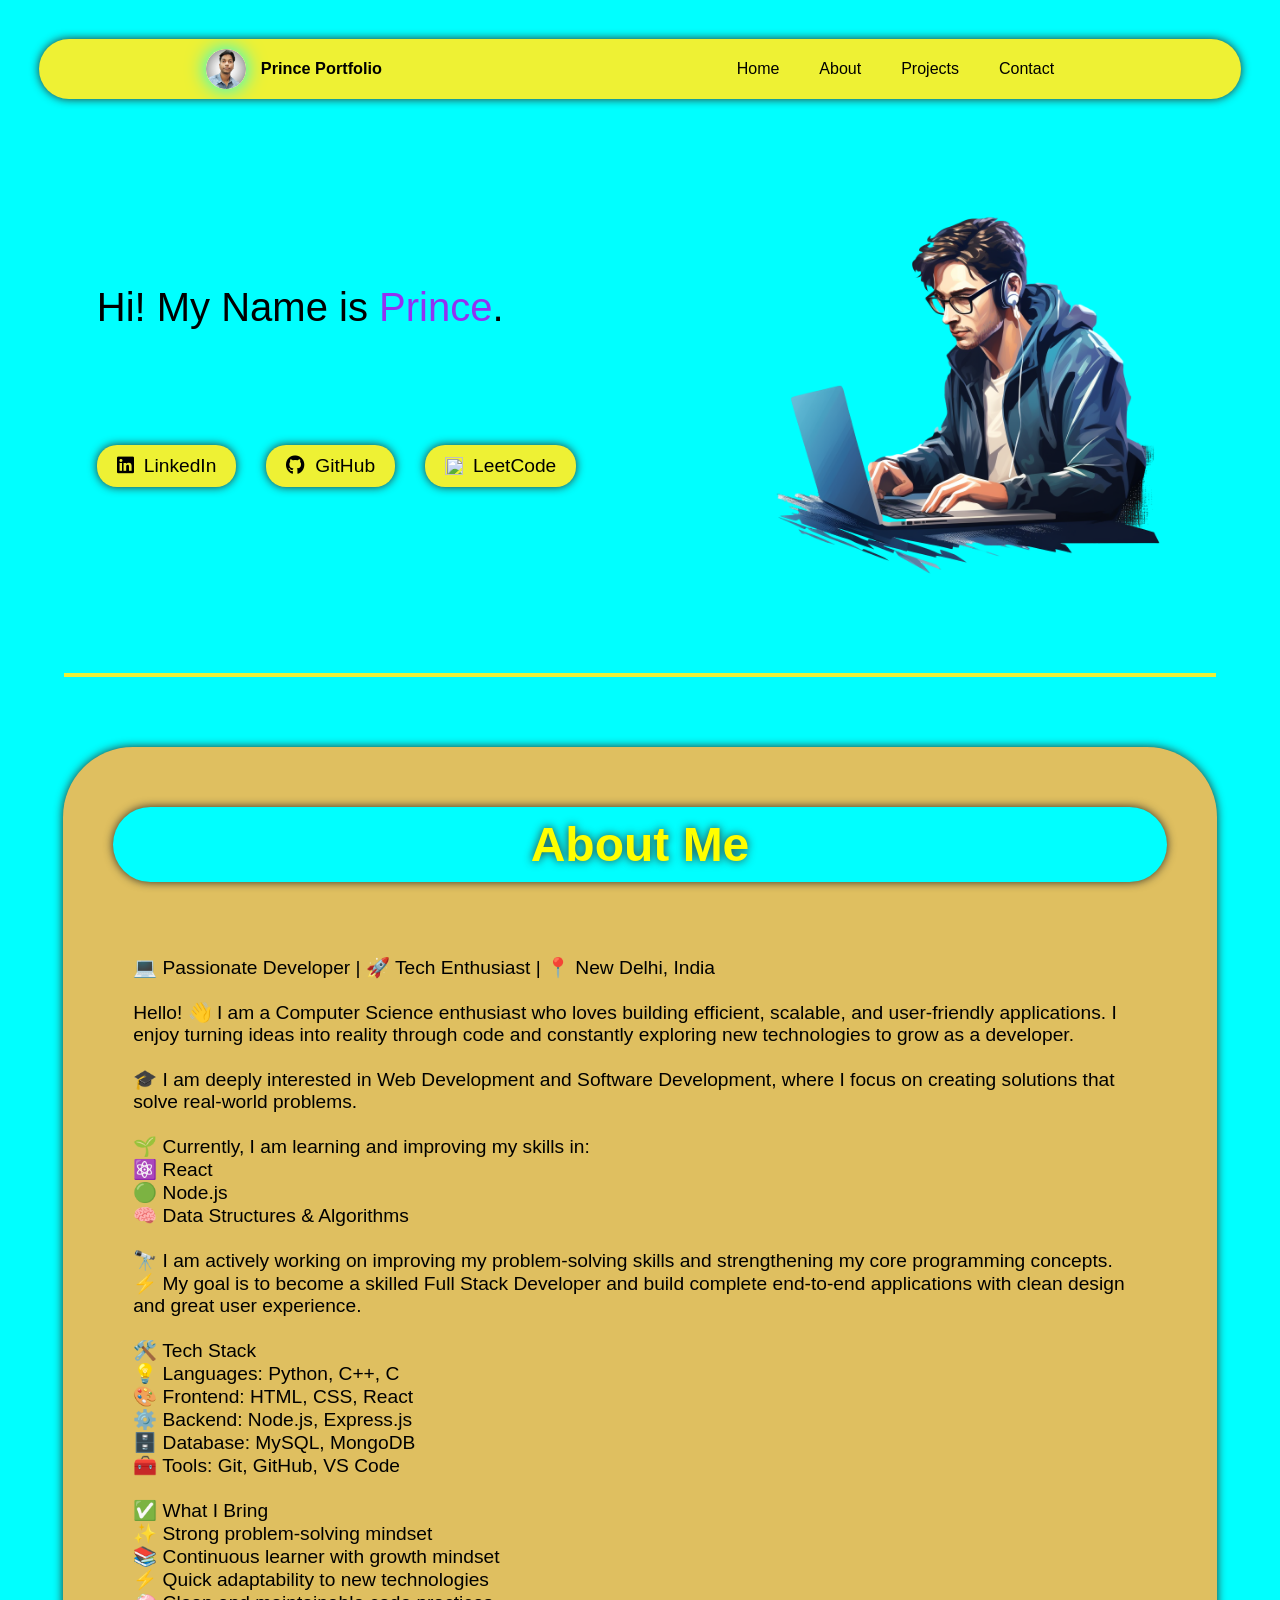
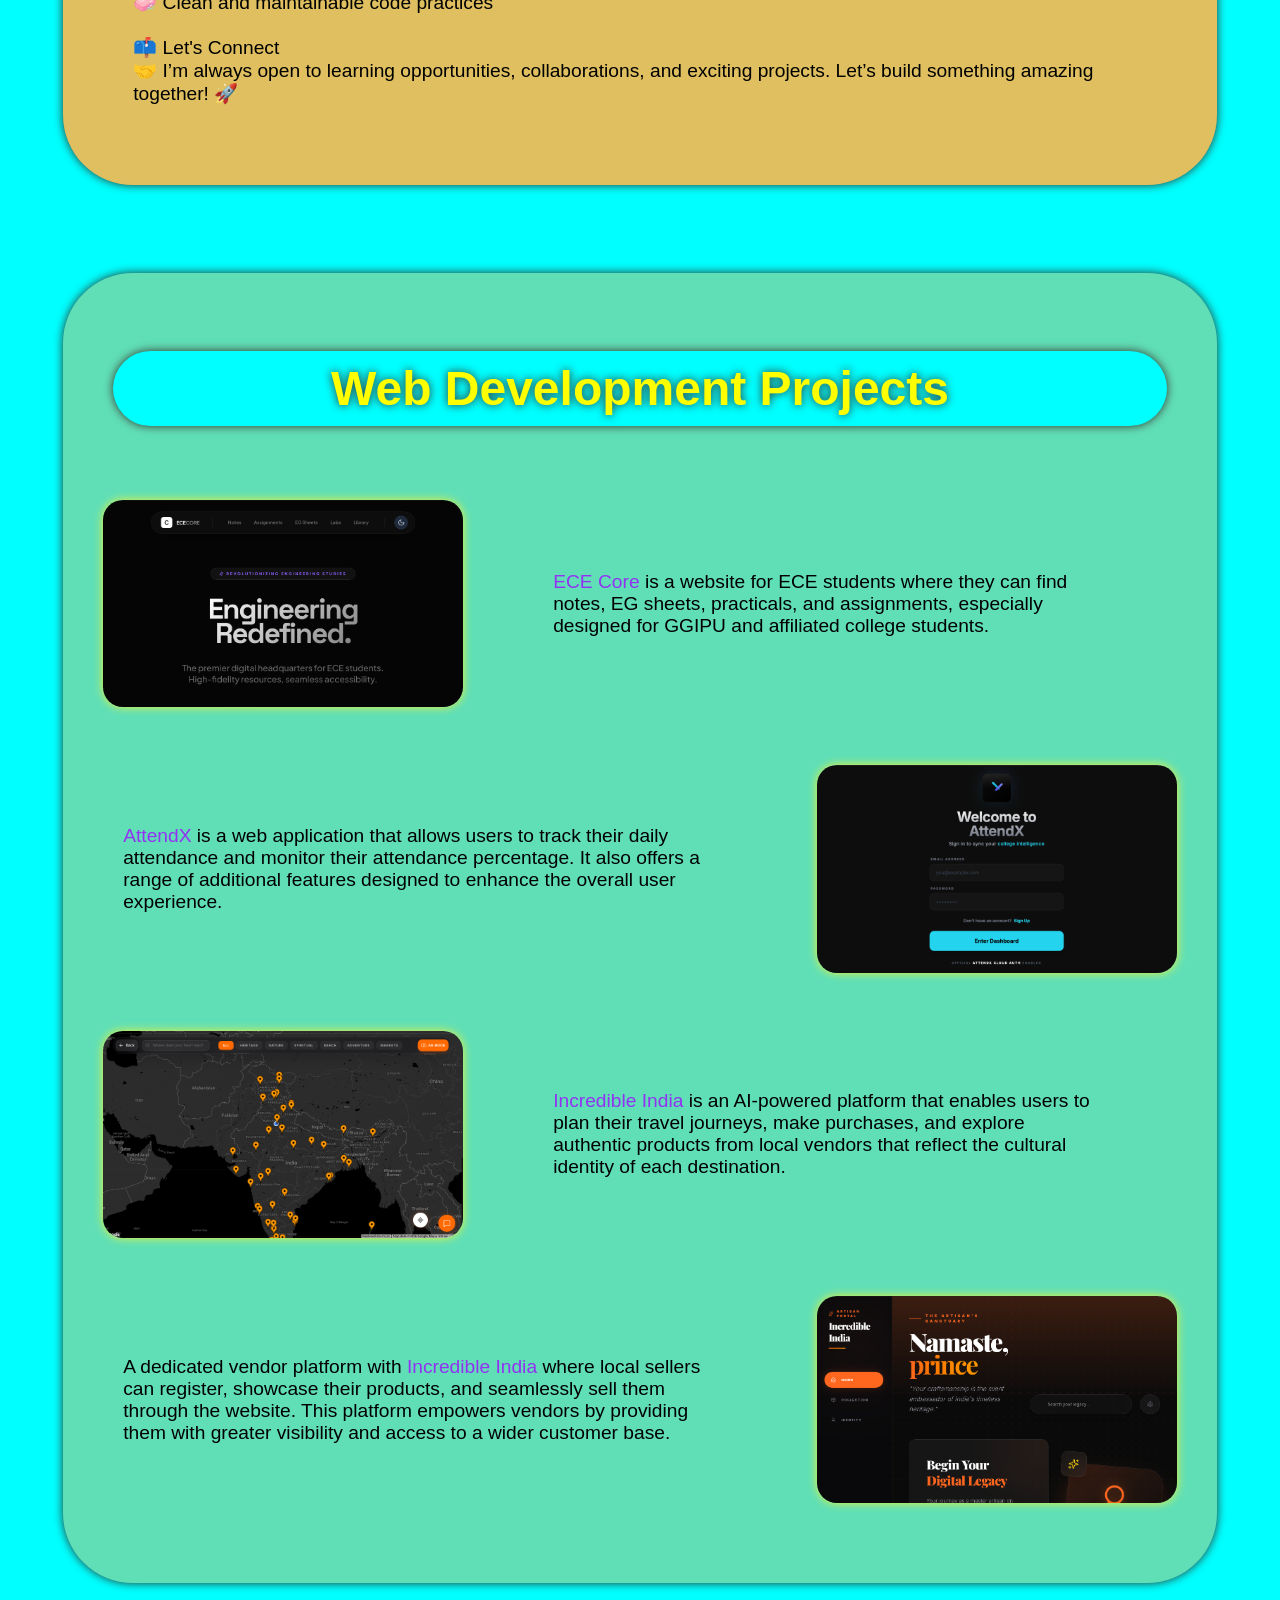
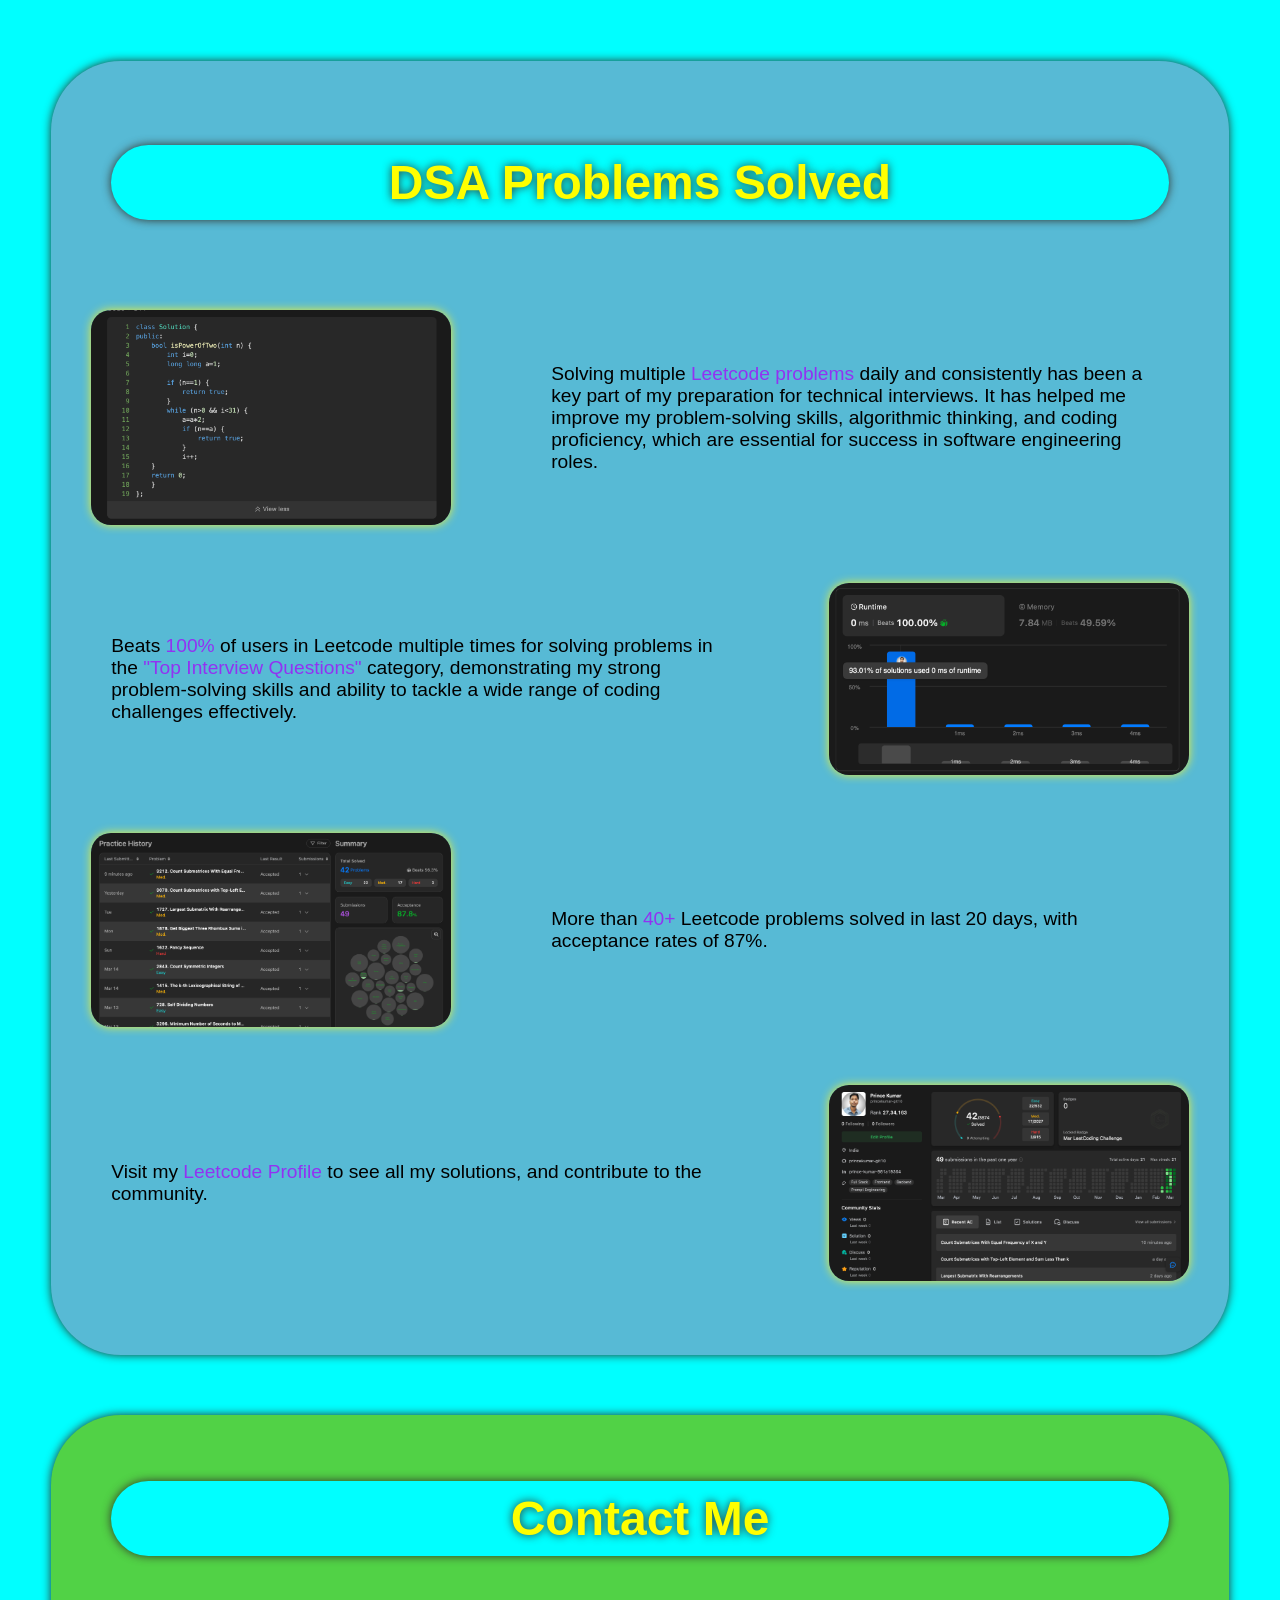
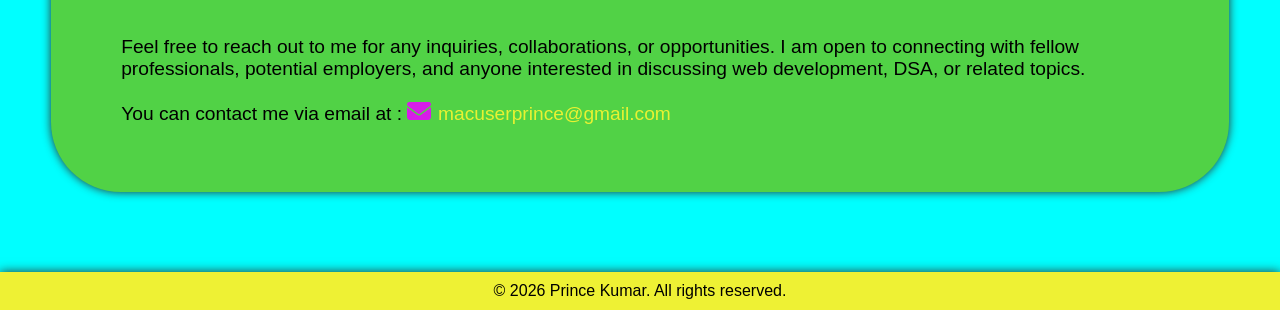
==== commit bbfe9dab: "new chnages for contact option" ====
--- a/index.html
+++ b/index.html
@@ -1,5 +1,8 @@
 <!DOCTYPE html>
 <html lang="en">
+
+<!-- head -->
+
 <head>
     <meta charset="UTF-8">
     <meta name="viewport" content="width=device-width, initial-scale=1.0">
@@ -11,70 +14,98 @@
         href="https://fonts.googleapis.com/css2?family=Google+Sans:ital,opsz,wght@0,17..18,400..700;1,17..18,400..700&display=swap"
         rel="stylesheet">
     <link rel="stylesheet" href="https://cdnjs.cloudflare.com/ajax/libs/font-awesome/6.5.0/css/all.min.css">
-    
+
 </head>
+
+<!-- body -->
 
 <body>
     <section id="home">
-    <header>
-        <nav>
-            <div class="left"><a href="https://portfolio-prince-kumar-07.vercel.app/#"><img src="images/Profile.jpeg" alt="Logo"></a><h1>Prince Portfolio</h1></a></div>
-            <div class="right">
-                <div class="top-navbar" id="topNavbar">
-                <ul>
-                    <li><a href="#home">Home</a></li>
-                    <li><a href="#about">About</a></li>
-                    <li><a href="#projects">Projects</a></li>
-                    <li><a href="#contact">Contact</a></li>
-                </ul>
-                </div>
-            </div>
-        </nav>
-    </header>
-    
-
-    <main>
-        <section class="first">
-            <div class="leftsection">
-                <div>Hi! My Name is <span style="color: #9232f2;">Prince</span>.</div>
-                
-                <br>
-
-                <span id="element"></span>
-                
-                <div class="button1">
-                <a href="https://www.linkedin.com/in/prince-kumar-981a19364/" class="btn"><i class="fab fa-linkedin"></i> LinkedIn</a>
-                <a href="https://github.com/princekumar-git10" class="btn"><i class="fab fa-github"></i> GitHub</a>
-                <!-- <a href="https://leetcode.com/princekumar-git10/" class="btn"><i class="fab fa-leetcode"></i> LeetCode</a> -->
-                <div class="button2">
-                <a href="https://leetcode.com/u/princekumar-git10/" class="btn" target="_blank">
-                    <img src="https://cdn.jsdelivr.net/gh/devicons/devicon/icons/leetcode/leetcode-original.svg" class="icon">
-                    LeetCode
-                </a>
-
-                </div>
-                </div>
-            </div>
-            <div class="rightsection">
-                <img src="images/bg.png" alt="prince">
-            </div>
-        </section>
-        </section>
-
-        <hr>
-        <section id="about">
-            
-            <h1>
-                About Me
-            </h1>
-            <br>
-            <br>
-            <br>
-
-            <p class="about">I am a passionate web developer with a strong interest in data structures and algorithms (DSA). I have a solid foundation in web development technologies and enjoy creating dynamic and responsive websites. In addition to my web development skills, I am also dedicated to improving my problem-solving abilities through consistent practice of DSA concepts. I am eager to apply my knowledge and skills to real-world projects and contribute to the tech community.</p>
-        </section>
-        <br>
-        <section id="projects">
+
+        <!-- header -->
+
+        <header>
+            <nav>
+                <div class="left"><a href="https://portfolio-prince-kumar-07.vercel.app/#"><img
+                            src="images/Profile.jpeg" alt="Logo"></a>
+                    <h1>Prince Portfolio</h1></a>
+                </div>
+                <div class="right">
+                    <div class="top-navbar" id="topNavbar">
+                        <ul>
+                            <li><a href="#home">Home</a></li>
+                            <li><a href="#about">About</a></li>
+                            <li><a href="#projects">Projects</a></li>
+                            <li><a href="#contact">Contact</a></li>
+                        </ul>
+                    </div>
+                </div>
+            </nav>
+        </header>
+
+        <!-- main -->
+
+        <main>
+
+            <!-- first section -->
+
+            <section class="first">
+
+                <!-- left section -->
+
+                <div class="leftsection">
+                    <div>Hi! My Name is <span style="color: #9232f2;">Prince</span>.</div>
+                    <br>
+                    <span id="element"></span>
+
+                    <div class="button1">
+                        <a href="https://www.linkedin.com/in/prince-kumar-981a19364/" class="btn"><i
+                                class="fab fa-linkedin"></i> LinkedIn</a>
+                        <a href="https://github.com/princekumar-git10" class="btn"><i class="fab fa-github"></i>
+                            GitHub</a>
+                        <div class="button2">
+                            <a href="https://leetcode.com/u/princekumar-git10/" class="btn" target="_blank">
+                                <img src="https://cdn.jsdelivr.net/gh/devicons/devicon/icons/leetcode/leetcode-original.svg"
+                                    class="icon">
+                                LeetCode
+                            </a>
+
+                        </div>
+                    </div>
+                </div>
+
+                <!-- right section -->
+
+                <div class="rightsection">
+                    <img src="images/bg.png" alt="prince">
+                </div>
+            </section>
+    </section>
+
+    <hr>
+
+    <!-- about me section -->
+
+    <section id="about">
+
+        <h1>
+            About Me
+        </h1>
+        <br>
+        <br>
+        <br>
+        <div id="text">
+        </div>
+        <script src="react.js"></script>
+    </section>
+    <br>
+
+    <!-- prohects section -->
+
+    <section id="projects">
+
+        <!-- second section-->
+
         <section class="second">
             <br>
             <h1>
@@ -85,41 +116,54 @@
             <br>
             <div class="box">
                 <div class="vertical-1"><a href="https://ece-core.vercel.app/">
-                    <img class="image-top-1" src="images/Screenshot 2026-03-18 at 5.50.10 PM.png" alt="Image 1"></a>
-                    <div class="vertical-text">
-                        <p><span style="color: #9232f2;">ECE Core </span> is a website for ECE students where they can find notes, EG sheets, practicals, and assignments, especially designed for GGIPU and affiliated college students.
+                        <img class="image-top-1" src="images/Screenshot 2026-03-18 at 5.50.10 PM.png" alt="Image 1"></a>
+                    <div class="vertical-text">
+                        <p><span style="color: #9232f2;">ECE Core </span> is a website for ECE students where they can
+                            find notes, EG sheets, practicals, and assignments, especially designed for GGIPU and
+                            affiliated college students.
                         </p>
                     </div>
                 </div>
                 <br>
                 <div class="vertical-2">
                     <div class="vertical-text">
-                        <p><span style="color: #9232f2;">AttendX</span> is a web application that allows users to track their daily attendance and monitor their attendance percentage. It also offers a range of additional features designed to enhance the overall user experience.</p>
-
-                    </div>
-                    <a href="https://attendxwithai.netlify.app"><img class="image-top-2" src="images/Screenshot 2026-03-18 at 5.49.44 PM.png" alt="Image 2"></a>
+                        <p><span style="color: #9232f2;">AttendX</span> is a web application that allows users to track
+                            their daily attendance and monitor their attendance percentage. It also offers a range of
+                            additional features designed to enhance the overall user experience.</p>
+
+                    </div>
+                    <a href="https://attendxwithai.netlify.app"><img class="image-top-2"
+                            src="images/Screenshot 2026-03-18 at 5.49.44 PM.png" alt="Image 2"></a>
                 </div>
                 <br>
                 <div class="vertical-3">
                     <a href="https://incredible-india-website-six.vercel.app/">
-                    <img class="image-top-3" src="images/Screenshot 2026-03-18 at 5.48.37 PM.png" alt="Image 3"></a>
-                    <div class="vertical-text">
-                        <p><span style="color: #9232f2;">Incredible India </span> is an AI-powered platform that enables users to plan their travel journeys, make purchases, and explore authentic products from local vendors that reflect the cultural identity of each destination.</p>
+                        <img class="image-top-3" src="images/Screenshot 2026-03-18 at 5.48.37 PM.png" alt="Image 3"></a>
+                    <div class="vertical-text">
+                        <p><span style="color: #9232f2;">Incredible India </span> is an AI-powered platform that enables
+                            users to plan their travel journeys, make purchases, and explore authentic products from
+                            local vendors that reflect the cultural identity of each destination.</p>
                     </div>
                 </div>
                 <br>
                 <div class="vertical-4">
                     <div class="vertical-text">
-                    <p>A dedicated vendor platform with <span style="color: #9232f2;">Incredible India </span> where local sellers can register, showcase their products, and seamlessly sell them through the website. This platform empowers vendors by providing them with greater visibility and access to a wider customer base.</p>
+                        <p>A dedicated vendor platform with <span style="color: #9232f2;">Incredible India </span> where
+                            local sellers can register, showcase their products, and seamlessly sell them through the
+                            website. This platform empowers vendors by providing them with greater visibility and access
+                            to a wider customer base.</p>
                     </div>
                     <a href="https://incredible-india-artist-portal.vercel.app/">
-                    <img class="image-top-4" src="images/Screenshot 2026-03-18 at 5.48.01 PM.png" alt="Image 4">
+                        <img class="image-top-4" src="images/Screenshot 2026-03-18 at 5.48.01 PM.png" alt="Image 4">
                     </a>
                 </div>
             </div>
         </section>
-        
-        <br>
+
+        <br>
+
+        <!-- third section -->
+
         <section class="third">
             <br>
             <br>
@@ -132,13 +176,19 @@
                 <div class="vertical-1">
                     <img class="image-top-1" src="images/Screenshot 2026-03-19 at 8.12.50 PM.png" alt="Image 1">
                     <div class="vertical-text">
-                        <p>Solving multiple <span style="color: #9232f2;">Leetcode problems</span> daily and consistently has been a key part of my preparation for technical interviews. It has helped me improve my problem-solving skills, algorithmic thinking, and coding proficiency, which are essential for success in software engineering roles.</p>
+                        <p>Solving multiple <span style="color: #9232f2;">Leetcode problems</span> daily and
+                            consistently has been a key part of my preparation for technical interviews. It has helped
+                            me improve my problem-solving skills, algorithmic thinking, and coding proficiency, which
+                            are essential for success in software engineering roles.</p>
                     </div>
                 </div>
                 <br>
                 <div class="vertical-2">
                     <div class="vertical-text">
-                        <p>Beats <span style="color: #9232f2;">100%</span> of users in Leetcode multiple times for solving problems in the <span style="color: #9232f2;">"Top Interview Questions"</span> category, demonstrating my strong problem-solving skills and ability to tackle a wide range of coding challenges effectively.</p>
+                        <p>Beats <span style="color: #9232f2;">100%</span> of users in Leetcode multiple times for
+                            solving problems in the <span style="color: #9232f2;">"Top Interview Questions"</span>
+                            category, demonstrating my strong problem-solving skills and ability to tackle a wide range
+                            of coding challenges effectively.</p>
 
                     </div>
                     <img class="image-top-2" src="images/Screenshot 2026-03-19 at 8.13.04 PM.png" alt="Image 2">
@@ -147,13 +197,15 @@
                 <div class="vertical-3">
                     <img class="image-top-3" src="images/Screenshot 2026-03-19 at 8.14.20 PM.png" alt="Image 3">
                     <div class="vertical-text">
-                        <p>More than <span style="color: #9232f2;">40+</span> Leetcode problems solved in last 20 days, with acceptance rates of 87%.</p>
+                        <p>More than <span style="color: #9232f2;">40+</span> Leetcode problems solved in last 20 days,
+                            with acceptance rates of 87%.</p>
                     </div>
                 </div>
                 <br>
                 <div class="vertical-4">
                     <div class="vertical-text">
-                    <p>Visit my <span style="color: #9232f2;">Leetcode Profile</span> to see all my solutions, and contribute to the community.</p>
+                        <p>Visit my <span style="color: #9232f2;">Leetcode Profile</span> to see all my solutions, and
+                            contribute to the community.</p>
                     </div>
 
                     <a href="https://leetcode.com/u/princekumar-git10/" target="_blank">
@@ -167,38 +219,75 @@
             <br>
 
         </section>
+        <section id="contact">
+            <!-- fourth section -->
+
+            <section class="fourth">
+                <br>
+                <br>
+                <h1>
+                    Contact Me
+                </h1>
+
+                <div class="box">
+                    <div class="vertical-1">
+                        <!-- <img class="image-top-1" src="images/Screenshot 2026-03-19 at 8.15.21 PM.png" alt="Image 1"> -->
+                        <div class="vertical-text">
+                            <p>Feel free to reach out to me for any inquiries, collaborations, or opportunities. I am
+                                open to
+                                connecting with fellow professionals, potential employers, and anyone interested in
+                                discussing
+                                web development, DSA, or related topics.</p>
+                        </div>
+                    </div>
+                    <br>
+                    <div class="vertical-2">
+                        <div class="vertical-text">
+                            <p>You can contact me via email at :
+                                <a href="mailto:macuserprince@gmail.com" class="nav-link-contact">
+                                    <i class="fas fa-envelope"> </i>
+                                </a>
+                                <a href="mailto:macuserprince@gmail.com" class="buttonforcontact"><span
+                                        style="color: #e8f232;"> macuserprince@gmail.com </span></a>
+
+                            </p>
+                            <br>
+                            <br>
+                            <br>
+            </section>
+
         </section>
-    </main>
-    <script src="https://unpkg.com/typed.js@3.0.0/dist/typed.umd.js"></script>
-    <script>
-        var typed = new Typed('#element', {
-            strings: ['I am a web developer', 'Also a <span style="color: #9232f2;">DSA </span>Enthusiast.'],
-            typeSpeed: 50,
-        });
-    </script>
-    <footer>
-        <section class="footer">
-        <div class="footer-content">
-            <p>&copy; 2026 Prince Kumar. All rights reserved.</p>
+
+        </main>
+
+        <!-- script for typing animation -->
+
+        <script src="https://unpkg.com/typed.js@3.0.0/dist/typed.umd.js"></script>
+        <script>
+            var typed = new Typed('#element', {
+                strings: ['I am a web developer', 'Also a <span style="color: #9232f2;">DSA </span>Enthusiast.'],
+                typeSpeed: 50,
+            });
+        </script>
+
+        <!-- footer -->
+
+        <footer>
+            <section class="footer">
+                <div class="footer-content">
+                    <p>&copy; 2026 Prince Kumar. All rights reserved.</p>
+                </div>
+            </section>
+        </footer>
+
+        <div class="bottom-navbar" id="bottomNavbar">
+            <a href="#home" class="nav-link"><i class="fas fa-home"></i></a>
+            <a href="#about" class="nav-link-1"><i class="fas fa-user"></i></a>
+            <a href="#projects" class="nav-link"><i class="fas fa-code"></i></a>
+            <a href="#contact" class="nav-link"><i class="fas fa-envelope"></i></a>
         </div>
-        </section>
-    </footer>
-    
-            <!-- <div class="bottom-navbar" id="bottomNavbar">
-                <a href="#home">Home</a>
-                <a href="#about">About</a>
-                <a href="#projects">Projects</a>
-                <a href="#contact">Contact</a>
-            </div> -->
-
-            <div class="bottom-navbar" id="bottomNavbar">
-                <a href="#home" class="nav-link"><i class="fas fa-home"></i></a>
-                <a href="#about" class="nav-link-1"><i class="fas fa-user"></i></a>
-                <a href="#projects" class="nav-link"><i class="fas fa-code"></i></a>
-                <a href="#contact" class="nav-link"><i class="fas fa-envelope"></i></a>
-            </div>
-
-    <script src="react.js"></script>
+
+        <script src="react.js"></script>
 </body>
 
 
--- a/style.css
+++ b/style.css
@@ -4,7 +4,7 @@
 }
 
 html {
-  scroll-behavior: smooth;
+    scroll-behavior: smooth;
 }
 
 body {
@@ -47,7 +47,7 @@
     width: 40px;
     height: 40px;
     border-radius: 50%;
-    margin-top : 4px;
+    margin-top: 4px;
     box-shadow: rgb(0, 255, 255) 0px 0px 20px;
 }
 
@@ -61,7 +61,7 @@
 div.left {
     color: black;
     font-size: 0.87rem;
-    display : flex;
+    display: flex;
     align-items: center;
     gap: 15px;
 }
@@ -69,30 +69,30 @@
 
 
 #about {
-     max-width: 87vw;
-        margin: auto;
-        background-color: rgb(96, 223, 183);
-    
-        border-top-left-radius: 70px;
-        border-top-right-radius: 70px;
-        border-bottom-left-radius: 70px;
-        border-bottom-right-radius: 70px;
-        padding: 60px 20px;
-        margin-top: 70px;
-        box-shadow: #313129 0px 0px 10px;
+    max-width: 87vw;
+    margin: auto;
+    background-color: rgb(223, 191, 96);
+
+    border-top-left-radius: 70px;
+    border-top-right-radius: 70px;
+    border-bottom-left-radius: 70px;
+    border-bottom-right-radius: 70px;
+    padding: 60px 20px;
+    margin-top: 70px;
+    box-shadow: #313129 0px 0px 10px;
 }
 
 #about h1 {
     color: yellow;
-        font-size: 3rem;
-        margin: 0px 30px;
-        text-shadow: #313129 0px 0px 10px;
-        box-shadow: #313129 0px 0px 10px;
-        background-color: rgb(0, 255, 255);
-    
-        border-radius: 80px;
-        padding: 10px;
-        text-align: center;
+    font-size: 3rem;
+    margin: 0px 30px;
+    text-shadow: #313129 0px 0px 10px;
+    box-shadow: #313129 0px 0px 10px;
+    background-color: rgb(0, 255, 255);
+
+    border-radius: 80px;
+    padding: 10px;
+    text-align: center;
 }
 
 #about p {
@@ -112,6 +112,7 @@
     align-items: center;
     margin: 5vw 6vw;
 }
+
 .first .button1 {
     display: flex;
     gap: 30px;
@@ -170,29 +171,29 @@
 
 .second {
     max-width: 87vw;
-        margin: auto;
-        background-color: rgb(96, 223, 183);
-    
-        border-top-left-radius: 70px;
-        border-top-right-radius: 70px;
-        border-bottom-left-radius: 70px;
-        border-bottom-right-radius: 70px;
-        padding: 60px 20px;
-        margin-top: 70px;
-        box-shadow: #313129 0px 0px 10px;
+    margin: auto;
+    background-color: rgb(96, 223, 183);
+
+    border-top-left-radius: 70px;
+    border-top-right-radius: 70px;
+    border-bottom-left-radius: 70px;
+    border-bottom-right-radius: 70px;
+    padding: 60px 20px;
+    margin-top: 70px;
+    box-shadow: #313129 0px 0px 10px;
 }
 
 .second h1 {
     color: yellow;
-        font-size: 3rem;
-        margin: 0px 30px;
-        text-shadow: #313129 0px 0px 10px;
-        box-shadow: #313129 0px 0px 10px;
-        background-color: rgb(0, 255, 255);
-    
-        border-radius: 80px;
-        padding: 10px;
-        text-align: center;
+    font-size: 3rem;
+    margin: 0px 30px;
+    text-shadow: #313129 0px 0px 10px;
+    box-shadow: #313129 0px 0px 10px;
+    background-color: rgb(0, 255, 255);
+
+    border-radius: 80px;
+    padding: 10px;
+    text-align: center;
 }
 
 .second .vertical-1 {
@@ -202,27 +203,27 @@
     margin: 10px 10px;
     /* width: 300px; */
     height: auto;
-    
+
 }
 
 .second .vertical-1 .vertical-text {
     margin: 0px 80px;
-    text-align:left;
-    font-size: 1.2rem;
-    color: black;
-    /* justify-content: space-around; */
-}
-
-
-.second img.image-top-1{
-    display: flex;
-        flex-direction: column;
-        align-items: center;
-        margin: 10px 10px;
-        width: 360px;
-        height: auto;
-        border-radius: 20px;
-        box-shadow: #eef134 0px 0px 10px;
+    text-align: left;
+    font-size: 1.2rem;
+    color: black;
+    /* justify-content: space-around; */
+}
+
+
+.second img.image-top-1 {
+    display: flex;
+    flex-direction: column;
+    align-items: center;
+    margin: 10px 10px;
+    width: 360px;
+    height: auto;
+    border-radius: 20px;
+    box-shadow: #eef134 0px 0px 10px;
 }
 
 .second .vertical-2 {
@@ -233,27 +234,27 @@
     /* width: 300px; */
     height: auto;
     gap: 50px;
-    
+
 }
 
 .second .vertical-2 .vertical-text {
     margin: 0px 30px;
-    text-align:left;
-    font-size: 1.2rem;
-    color: black;
-    /* justify-content: space-around; */
-}
-
-
-.second img.image-top-2{
-    display: flex;
-        flex-direction: column;
-        align-items: center;
-        margin: 10px 10px;
-        width: 360px;
-        height: auto;
-        border-radius: 20px;
-        box-shadow: #eef134 0px 0px 10px;
+    text-align: left;
+    font-size: 1.2rem;
+    color: black;
+    /* justify-content: space-around; */
+}
+
+
+.second img.image-top-2 {
+    display: flex;
+    flex-direction: column;
+    align-items: center;
+    margin: 10px 10px;
+    width: 360px;
+    height: auto;
+    border-radius: 20px;
+    box-shadow: #eef134 0px 0px 10px;
 }
 
 .second .vertical-3 {
@@ -263,27 +264,27 @@
     margin: 10px 10px;
     /* width: 300px; */
     height: auto;
-    
+
 }
 
 .second .vertical-3 .vertical-text {
     margin: 0px 80px;
-    text-align:left;
-    font-size: 1.2rem;
-    color: black;
-    /* justify-content: space-around; */
-}
-
-
-.second img.image-top-3{
-    display: flex;
-        flex-direction: column;
-        align-items: center;
-        margin: 10px 10px;
-        width: 360px;
-        height: auto;
-        border-radius: 20px;
-        box-shadow: #eef134 0px 0px 10px;
+    text-align: left;
+    font-size: 1.2rem;
+    color: black;
+    /* justify-content: space-around; */
+}
+
+
+.second img.image-top-3 {
+    display: flex;
+    flex-direction: column;
+    align-items: center;
+    margin: 10px 10px;
+    width: 360px;
+    height: auto;
+    border-radius: 20px;
+    box-shadow: #eef134 0px 0px 10px;
 }
 
 .second .vertical-4 {
@@ -298,22 +299,22 @@
 
 .second .vertical-4 .vertical-text {
     margin: 0px 30px;
-    text-align:left;
-    font-size: 1.2rem;
-    color: black;
-    /* justify-content: space-around; */
-}
-
-
-.second img.image-top-4{
-    display: flex;
-        flex-direction: column;
-        align-items: center;
-        margin: 10px 10px;
-        width: 360px;
-        height: auto;
-        border-radius: 20px;
-        box-shadow: #eef134 0px 0px 10px;
+    text-align: left;
+    font-size: 1.2rem;
+    color: black;
+    /* justify-content: space-around; */
+}
+
+
+.second img.image-top-4 {
+    display: flex;
+    flex-direction: column;
+    align-items: center;
+    margin: 10px 10px;
+    width: 360px;
+    height: auto;
+    border-radius: 20px;
+    box-shadow: #eef134 0px 0px 10px;
 }
 
 .second img.image-top-1:hover {
@@ -321,16 +322,19 @@
     transition: 0.3s;
     transform: scale(1.1)
 }
+
 .second img.image-top-2:hover {
     box-shadow: #9232f2 0px 0px 20px;
     transition: 0.3s;
     transform: scale(1.1)
 }
+
 .second img.image-top-3:hover {
     box-shadow: #9232f2 0px 0px 20px;
     transition: 0.3s;
     transform: scale(1.1)
 }
+
 .second img.image-top-4:hover {
     box-shadow: #9232f2 0px 0px 20px;
     transition: 0.3s;
@@ -339,30 +343,30 @@
 
 .third {
     max-width: 92vw;
-        margin: auto;
-        background-color: rgb(87, 186, 213);
-    
-        border-top-left-radius: 70px;
-        border-top-right-radius: 70px;
-        border-bottom-left-radius: 70px;
-        border-bottom-right-radius: 70px;
-
-        margin-top: 60px;
-        box-shadow: #313129 0px 0px 10px;
+    margin: auto;
+    background-color: rgb(87, 186, 213);
+
+    border-top-left-radius: 70px;
+    border-top-right-radius: 70px;
+    border-bottom-left-radius: 70px;
+    border-bottom-right-radius: 70px;
+
+    margin-top: 60px;
+    box-shadow: #313129 0px 0px 10px;
 }
 
 .third h1 {
     color: yellow;
-        font-size: 3rem;
-        margin: 80px 60px;
-        text-shadow: #313129 0px 0px 10px;
-        box-shadow: #313129 0px 0px 10px;
-        background-color: rgb(0, 255, 255);
-    
-        border-radius: 80px;
-        padding: 10px;
-        text-align: center;
-        margin-top: 30px;
+    font-size: 3rem;
+    margin: 80px 60px;
+    text-shadow: #313129 0px 0px 10px;
+    box-shadow: #313129 0px 0px 10px;
+    background-color: rgb(0, 255, 255);
+
+    border-radius: 80px;
+    padding: 10px;
+    text-align: center;
+    margin-top: 30px;
 }
 
 .third .vertical-1 {
@@ -372,27 +376,27 @@
     margin: 10px 10px;
     /* width: 300px; */
     height: auto;
-    
+
 }
 
 .third .vertical-1 .vertical-text {
     margin: 0px 70px;
-    text-align:left;
-    font-size: 1.2rem;
-    color: black;
-    /* justify-content: space-around; */
-}
-
-
-.third img.image-top-1{
-    display: flex;
-        /* flex-direction: column; */
-        align-items: center;
-        margin: 10px 30px;
-        width: 360px;
-        height: auto;
-        border-radius: 20px;
-        box-shadow: #eef134 0px 0px 10px;
+    text-align: left;
+    font-size: 1.2rem;
+    color: black;
+    /* justify-content: space-around; */
+}
+
+
+.third img.image-top-1 {
+    display: flex;
+    /* flex-direction: column; */
+    align-items: center;
+    margin: 10px 30px;
+    width: 360px;
+    height: auto;
+    border-radius: 20px;
+    box-shadow: #eef134 0px 0px 10px;
 }
 
 .third .vertical-2 {
@@ -402,27 +406,27 @@
     margin: 10px 10px;
     /* width: 300px; */
     height: auto;
-    gap : 30px;
+    gap: 30px;
 }
 
 .third .vertical-2 .vertical-text {
     margin: 0px 50px;
-    text-align:left;
-    font-size: 1.2rem;
-    color: black;
-    /* justify-content: space-around; */
-}
-
-
-.third img.image-top-2{
-    display: flex;
-        flex-direction: column;
-        align-items: center;
-        margin: 10px 30px;
-        width: 360px;
-        height: auto;
-        border-radius: 20px;
-        box-shadow: #eef134 0px 0px 10px;
+    text-align: left;
+    font-size: 1.2rem;
+    color: black;
+    /* justify-content: space-around; */
+}
+
+
+.third img.image-top-2 {
+    display: flex;
+    flex-direction: column;
+    align-items: center;
+    margin: 10px 30px;
+    width: 360px;
+    height: auto;
+    border-radius: 20px;
+    box-shadow: #eef134 0px 0px 10px;
 }
 
 .third .vertical-3 {
@@ -432,27 +436,27 @@
     margin: 10px 10px;
     /* width: 300px; */
     height: auto;
-    
+
 }
 
 .third .vertical-3 .vertical-text {
     margin: 0px 70px;
-    text-align:left;
-    font-size: 1.2rem;
-    color: black;
-    /* justify-content: space-around; */
-}
-
-
-.third img.image-top-3{
-    display: flex;
-        flex-direction: column;
-        align-items: center;
-        margin: 10px 30px;
-        width: 360px;
-        height: auto;
-        border-radius: 20px;
-        box-shadow: #eef134 0px 0px 10px;
+    text-align: left;
+    font-size: 1.2rem;
+    color: black;
+    /* justify-content: space-around; */
+}
+
+
+.third img.image-top-3 {
+    display: flex;
+    flex-direction: column;
+    align-items: center;
+    margin: 10px 30px;
+    width: 360px;
+    height: auto;
+    border-radius: 20px;
+    box-shadow: #eef134 0px 0px 10px;
 }
 
 .third .vertical-4 {
@@ -462,27 +466,27 @@
     margin: 10px 10px;
     /* width: 300px; */
     height: auto;
-    
+
 }
 
 .third .vertical-4 .vertical-text {
     margin: 0px 50px;
-    text-align:left;
-    font-size: 1.2rem;
-    color: black;
-    /* justify-content: space-around; */
-}
-
-
-.third img.image-top-4{
-    display: flex;
-        flex-direction: column;
-        align-items: center;
-        margin: 10px 30px;
-        width: 360px;
-        height: auto;
-        border-radius: 20px;
-        box-shadow: #eef134 0px 0px 10px;
+    text-align: left;
+    font-size: 1.2rem;
+    color: black;
+    /* justify-content: space-around; */
+}
+
+
+.third img.image-top-4 {
+    display: flex;
+    flex-direction: column;
+    align-items: center;
+    margin: 10px 30px;
+    width: 360px;
+    height: auto;
+    border-radius: 20px;
+    box-shadow: #eef134 0px 0px 10px;
 }
 
 .third img.image-top-1:hover {
@@ -490,16 +494,19 @@
     transition: 0.3s;
     transform: scale(1.1)
 }
+
 .third img.image-top-2:hover {
     box-shadow: #9232f2 0px 0px 20px;
     transition: 0.3s;
     transform: scale(1.1)
 }
+
 .third img.image-top-3:hover {
     box-shadow: #9232f2 0px 0px 20px;
     transition: 0.3s;
     transform: scale(1.1)
 }
+
 .third img.image-top-4:hover {
     box-shadow: #9232f2 0px 0px 20px;
     transition: 0.3s;
@@ -536,8 +543,8 @@
 }
 
 .icon {
-  width: 18px;
-  height: 18px;
+    width: 18px;
+    height: 18px;
 }
 
 .footer {
@@ -554,96 +561,144 @@
 
 
 .bottom-navbar {
-  position: fixed;
-  bottom: 35px;
-  left: 80%;
-  transform: translateX(-50%) translateY(20px);
-
-  background: rgba(255, 255, 255, 0.12);
-  backdrop-filter: blur(12px);
-  -webkit-backdrop-filter: blur(6px);
-
-  padding: 7px 25px;
-  border-radius: 50px;
-
-  display: flex;
-  gap: 25px;
-
-  box-shadow: 0 8px 30px rgba(0,0,0,0.2);
-
-  opacity: 1;
-  /* pointer-events: none; */
-  transition: all 0.4s ease;
+    position: fixed;
+    bottom: 35px;
+    left: 80%;
+    transform: translateX(-50%) translateY(20px);
+
+    background: rgba(255, 255, 255, 0.12);
+    backdrop-filter: blur(12px);
+    -webkit-backdrop-filter: blur(6px);
+
+    padding: 7px 25px;
+    border-radius: 50px;
+
+    display: flex;
+    gap: 25px;
+
+    box-shadow: 0 8px 30px rgba(0, 0, 0, 0.2);
+
+    opacity: 1;
+    /* pointer-events: none; */
+    transition: all 0.4s ease;
 }
 
 .bottom-navbar.show {
-  opacity: 1;
-  transform: translateX(-50%) translateY(0);
-  pointer-events: auto;
+    opacity: 1;
+    transform: translateX(-50%) translateY(0);
+    pointer-events: auto;
 }
 
 .bottom-navbar a {
-  color: #333;
-  font-size: 18px;
-  padding: 10px;
-  border-radius: 50%;
-  transition: 0.3s;
+    color: #333;
+    font-size: 18px;
+    padding: 10px;
+    border-radius: 50%;
+    transition: 0.3s;
 }
 
 /* Hover effect */
 .bottom-navbar a:hover {
-  background: rgba(146, 50, 242, 0.2);
-  color: #9232f2;
+    background: rgba(146, 50, 242, 0.2);
+    color: #9232f2;
 }
 
 /* Active link */
 .bottom-navbar a.active {
-  background: #9232f2;
-  color: white;
+    background: #9232f2;
+    color: white;
 }
 
 
 .bottom-navbar .nav-link-1 {
-  color: #333;
-  font-size: 18px;
-  padding: 10px;
-  border-radius: 50%;
-  transition: 0.3s;
+    color: #333;
+    font-size: 18px;
+    padding: 10px;
+    border-radius: 50%;
+    transition: 0.3s;
 }
 
 
 #home {
-  scroll-margin-top: 80px; /* adjust based on navbar height */
-}
-
-
-/* #bottomNavbar {
-  position: fixed;
-  bottom: 20px;
-  right: 20px;
-  opacity: 0;
-  transition: opacity 0.3s ease;
-  
-  
+    scroll-margin-top: 80px;
+    /* adjust based on navbar height */
+}
+
+
+#bottomNavbar {
+    opacity: 0;
 }
 
 #bottomNavbar.show {
     opacity: 1;
-} */
-
-/* mix-blend-mode: difference;  */
-/* background-color: white;  */
+}
 
 #bottomNavbar {
-    opacity: 0;
-}
-
-#bottomNavbar.show {
-    opacity: 1;
-}
-
-#bottomNavbar {
-  background: rgba(255, 255, 255, 0.2); 
-  backdrop-filter: blur(10px); 
-  border: 1px solid rgba(255, 255, 255, 0.3);
+    background: rgba(255, 255, 255, 0.2);
+    backdrop-filter: blur(10px);
+    border: 1px solid rgba(255, 255, 255, 0.3);
+}
+
+
+#text {
+    font-size: 1.2rem;
+    color: black;
+    margin: 20px 50px;
+}
+
+.fourth {
+    max-width: 92vw;
+    margin: auto;
+    background-color: rgb(81, 210, 70);
+
+    border-top-left-radius: 70px;
+    border-top-right-radius: 70px;
+    border-bottom-left-radius: 70px;
+    border-bottom-right-radius: 70px;
+
+    margin-top: 60px;
+    box-shadow: #313129 0px 0px 10px;
+}
+
+.fourth h1 {
+    color: yellow;
+    font-size: 3rem;
+    margin: 80px 60px;
+    text-shadow: #313129 0px 0px 10px;
+    box-shadow: #313129 0px 0px 10px;
+    background-color: rgb(0, 255, 255);
+
+    border-radius: 80px;
+    padding: 10px;
+    text-align: center;
+    margin-top: 30px;
+}
+
+.fourth .vertical-1 .vertical-text {
+    margin: 0px 70px;
+    text-align: left;
+    font-size: 1.2rem;
+    color: black;
+    /* justify-content: space-around; */
+}
+
+.fourth .vertical-2 .vertical-text {
+    margin: 0px 70px;
+    text-align: left;
+    font-size: 1.2rem;
+    color: black;
+    /* justify-content: space-around; */
+}
+
+.buttonforcontact {
+    list-style: none;
+    text-decoration: none;
+}
+
+.nav-link-contact {
+    color: #d71de8;
+    font-size: 1.5rem;
+
+    transition: 0.3s;
+    text-decoration: none;
 }
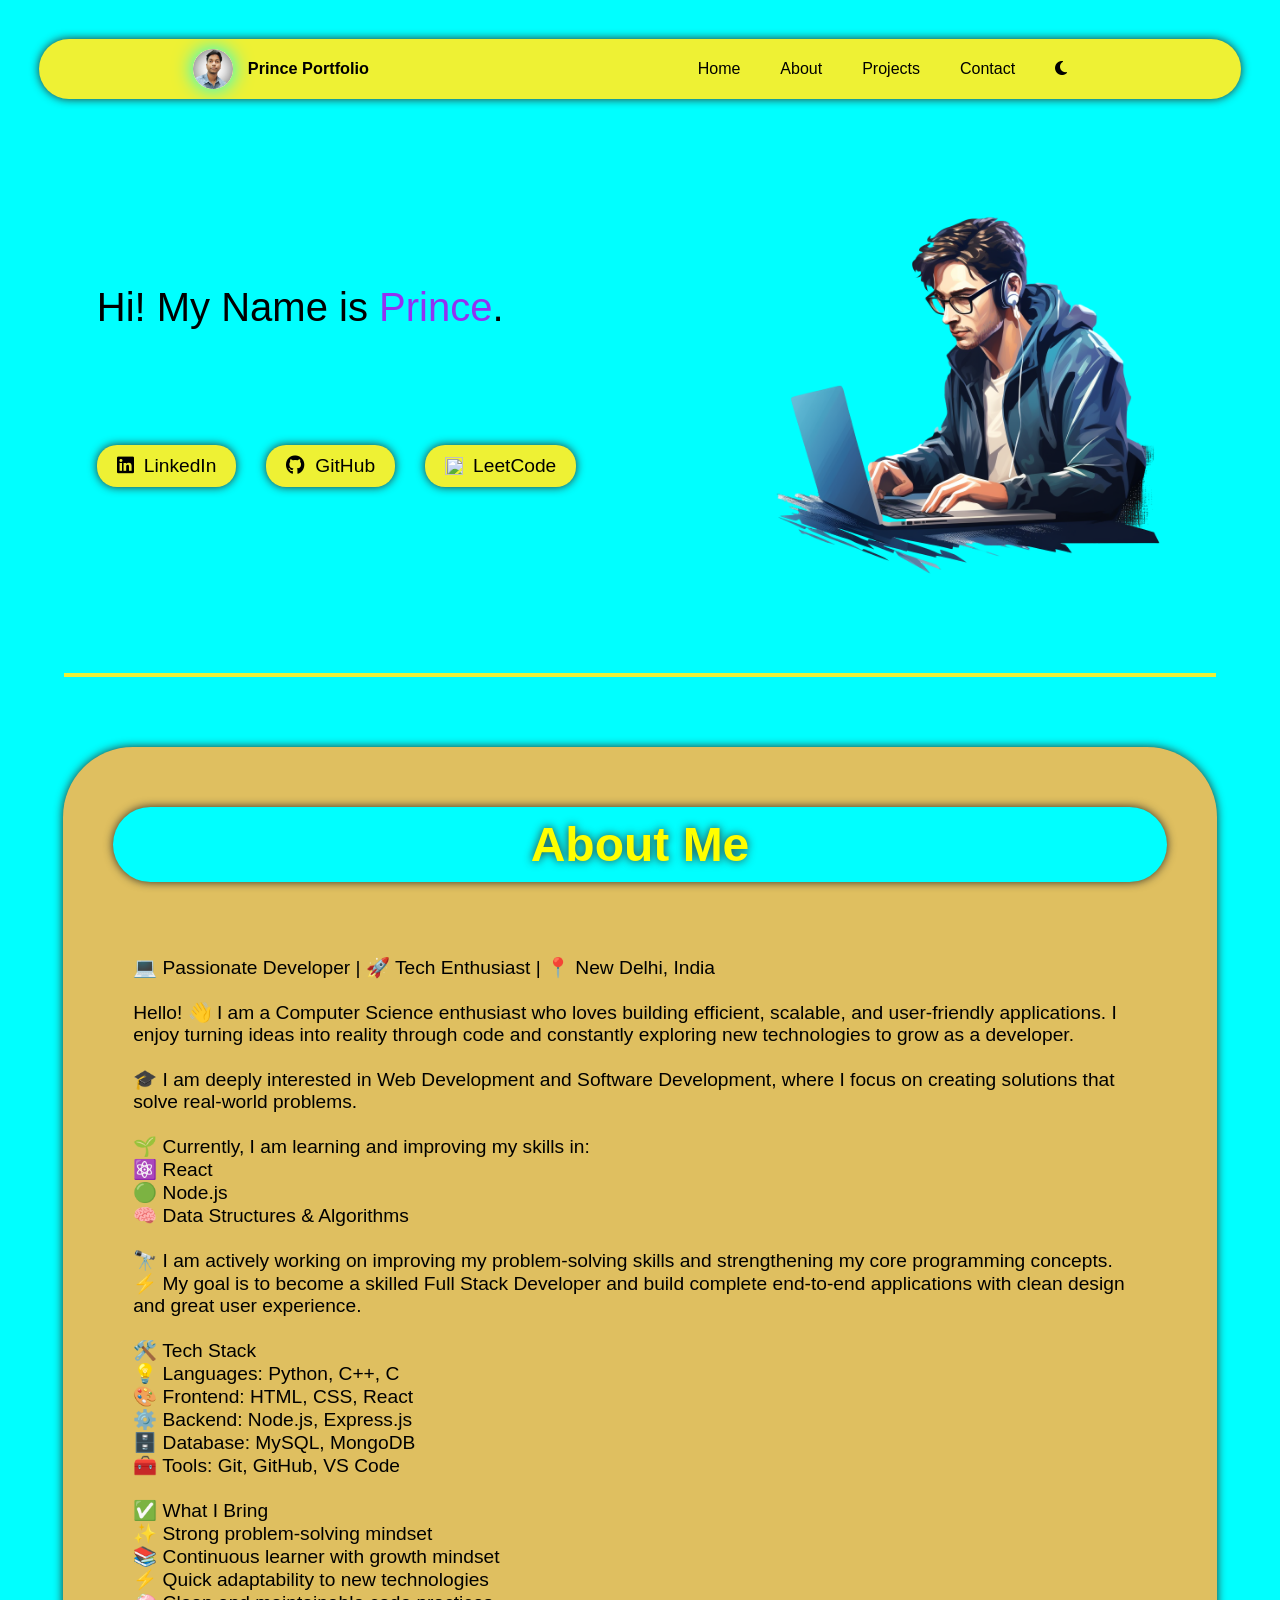
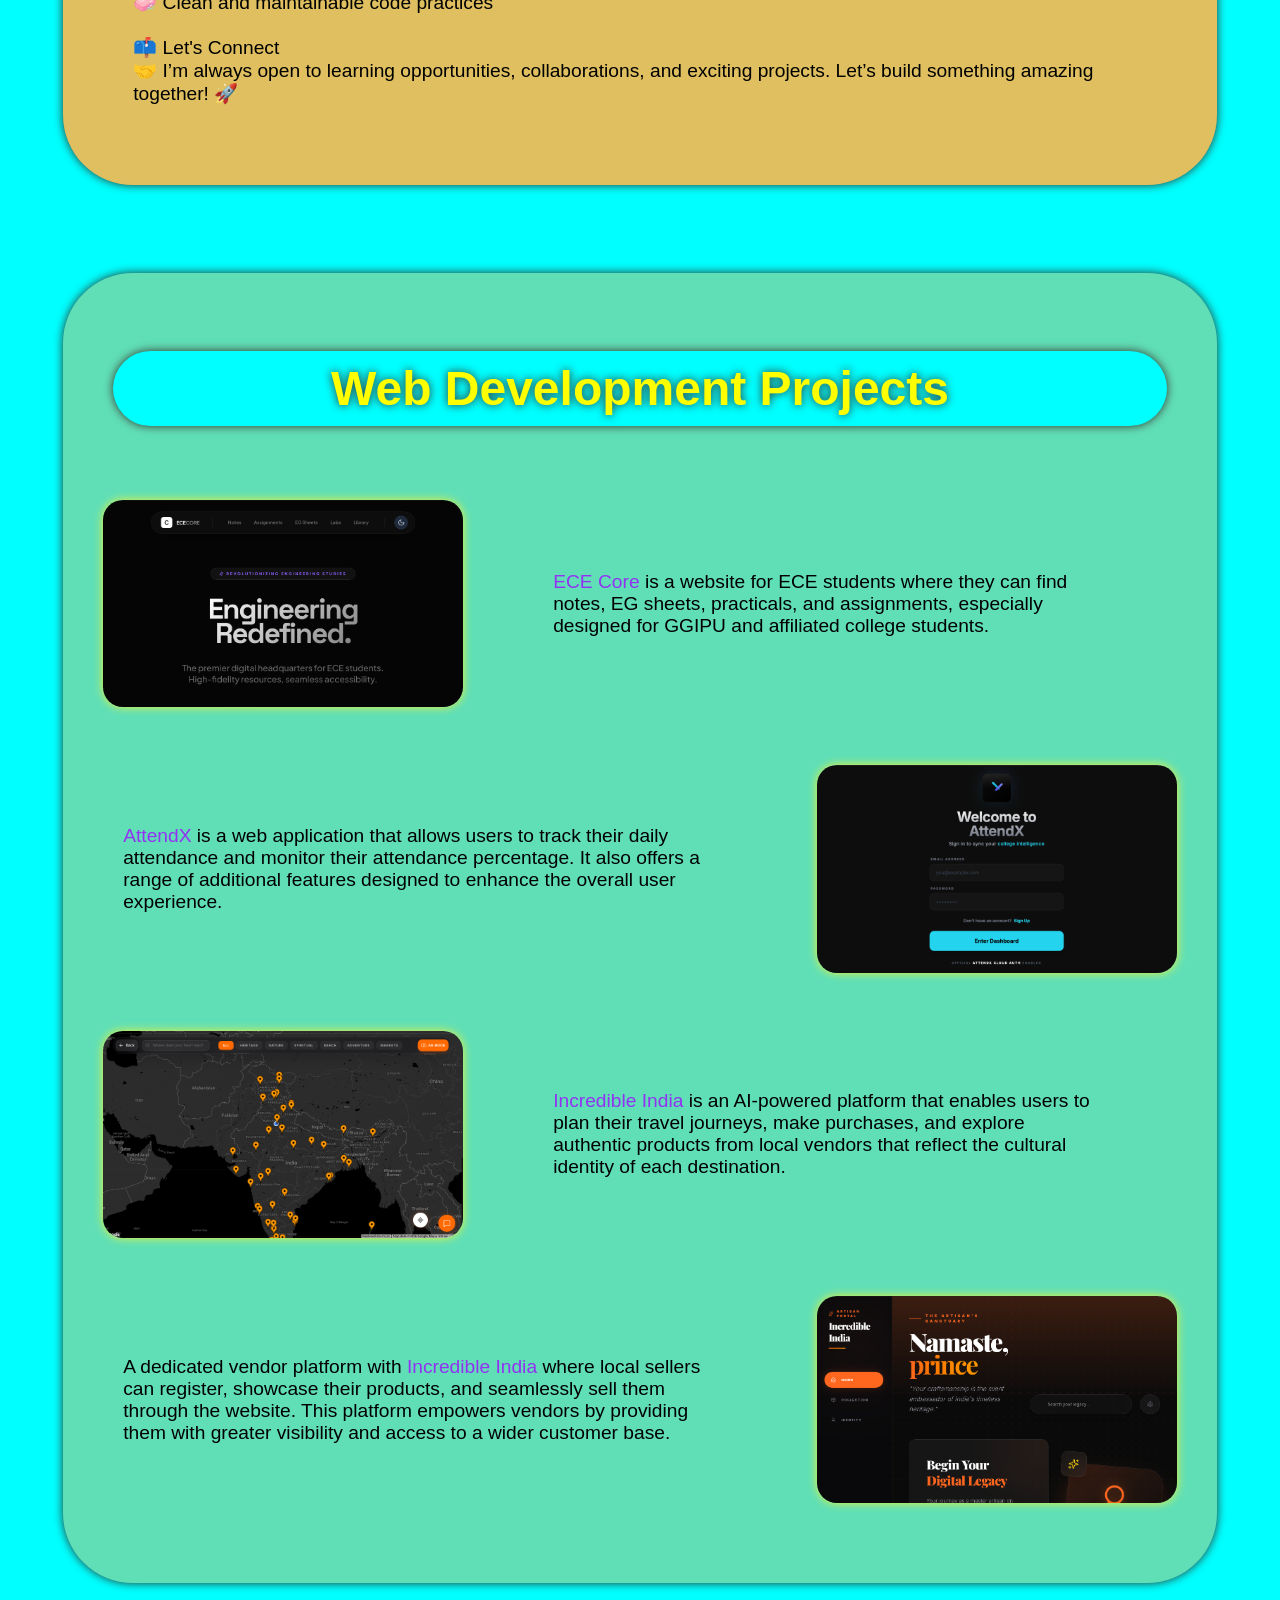
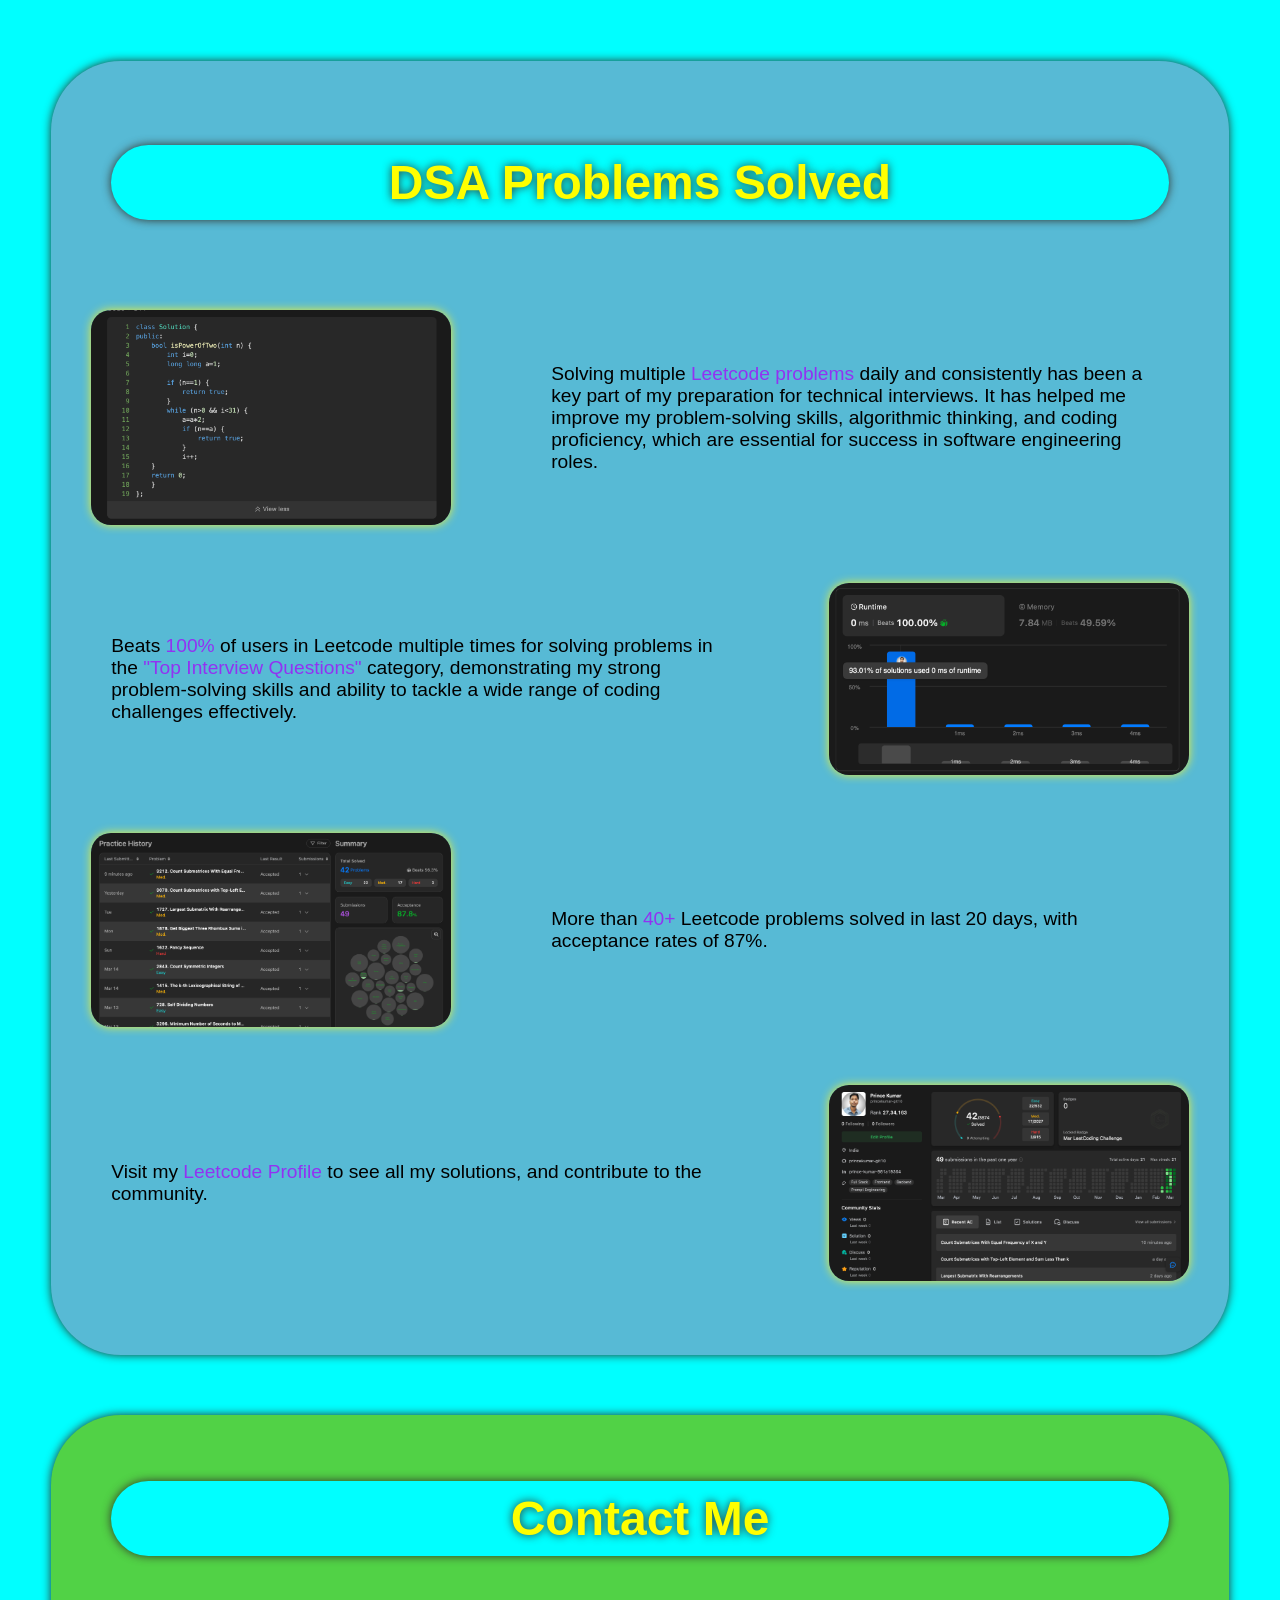
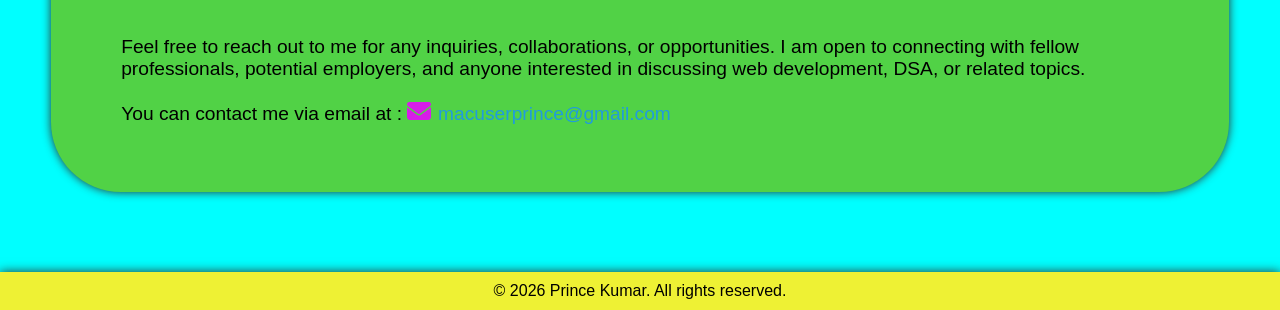
==== commit 07a7c15f: "link update" ====
--- a/index.html
+++ b/index.html
@@ -37,6 +37,7 @@
                             <li><a href="#about">About</a></li>
                             <li><a href="#projects">Projects</a></li>
                             <li><a href="#contact">Contact</a></li>
+                            <li><a href="index_dark.html"><i class="fas fa-moon"></i></a></li>
                         </ul>
                     </div>
                 </div>
@@ -132,7 +133,7 @@
                             additional features designed to enhance the overall user experience.</p>
 
                     </div>
-                    <a href="https://attendxwithai.netlify.app"><img class="image-top-2"
+                    <a href="https://attend-x-tau.vercel.app"><img class="image-top-2"
                             src="images/Screenshot 2026-03-18 at 5.49.44 PM.png" alt="Image 2"></a>
                 </div>
                 <br>
@@ -248,7 +249,7 @@
                                     <i class="fas fa-envelope"> </i>
                                 </a>
                                 <a href="mailto:macuserprince@gmail.com" class="buttonforcontact"><span
-                                        style="color: #e8f232;"> macuserprince@gmail.com </span></a>
+                                        style="color: #209bdd;"> macuserprince@gmail.com </span></a>
 
                             </p>
                             <br>
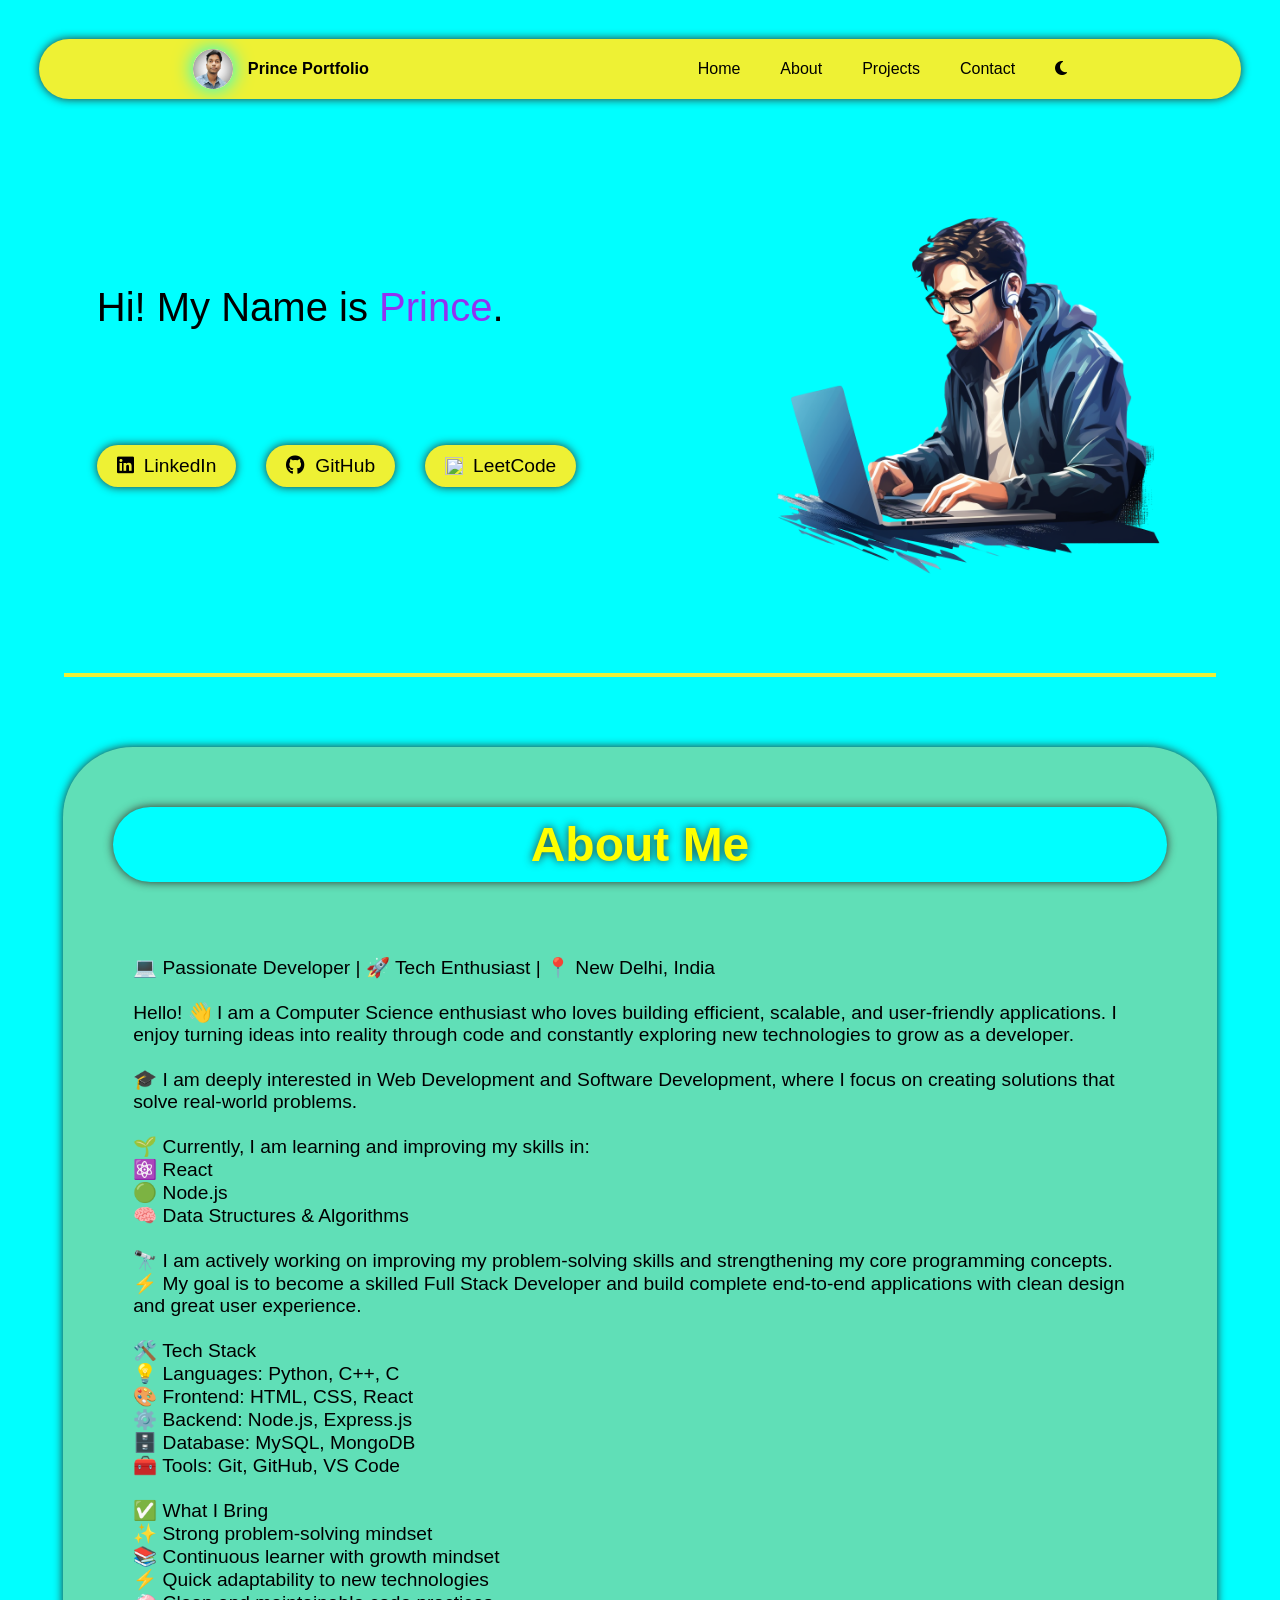
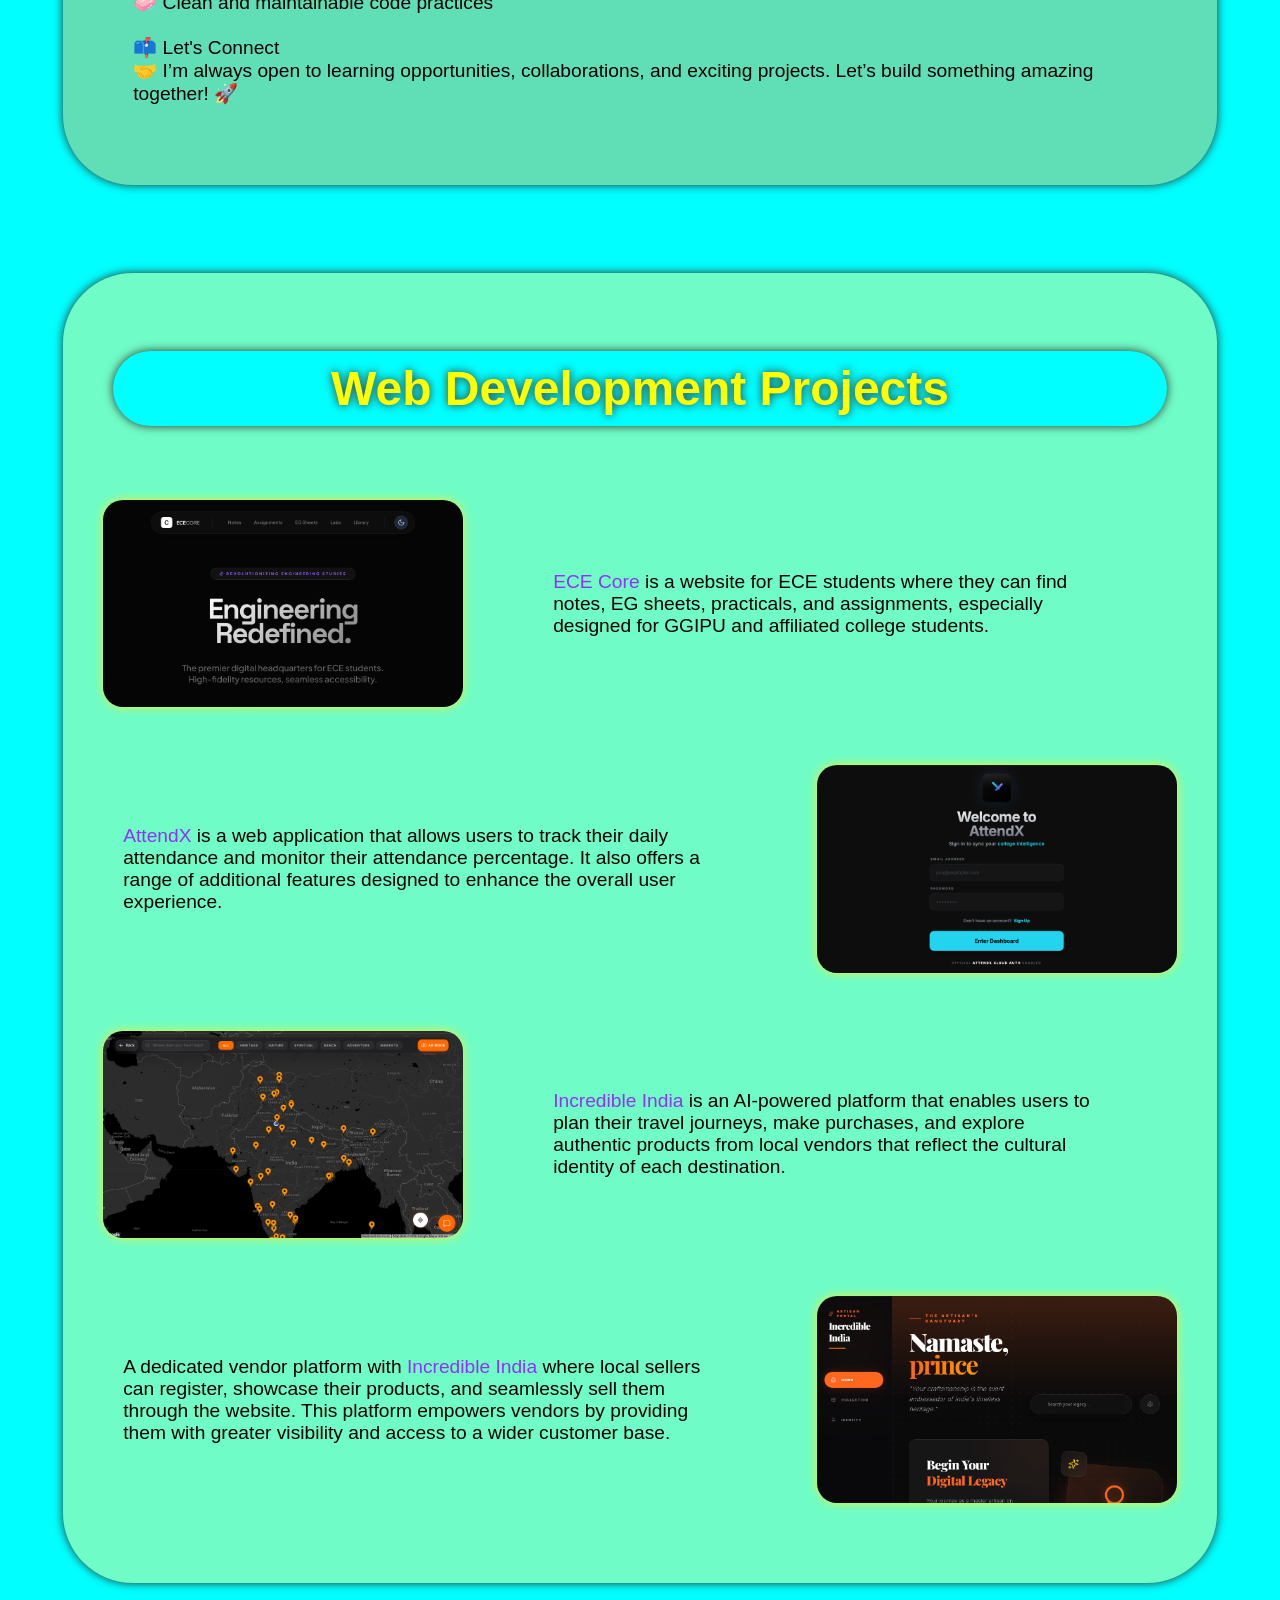
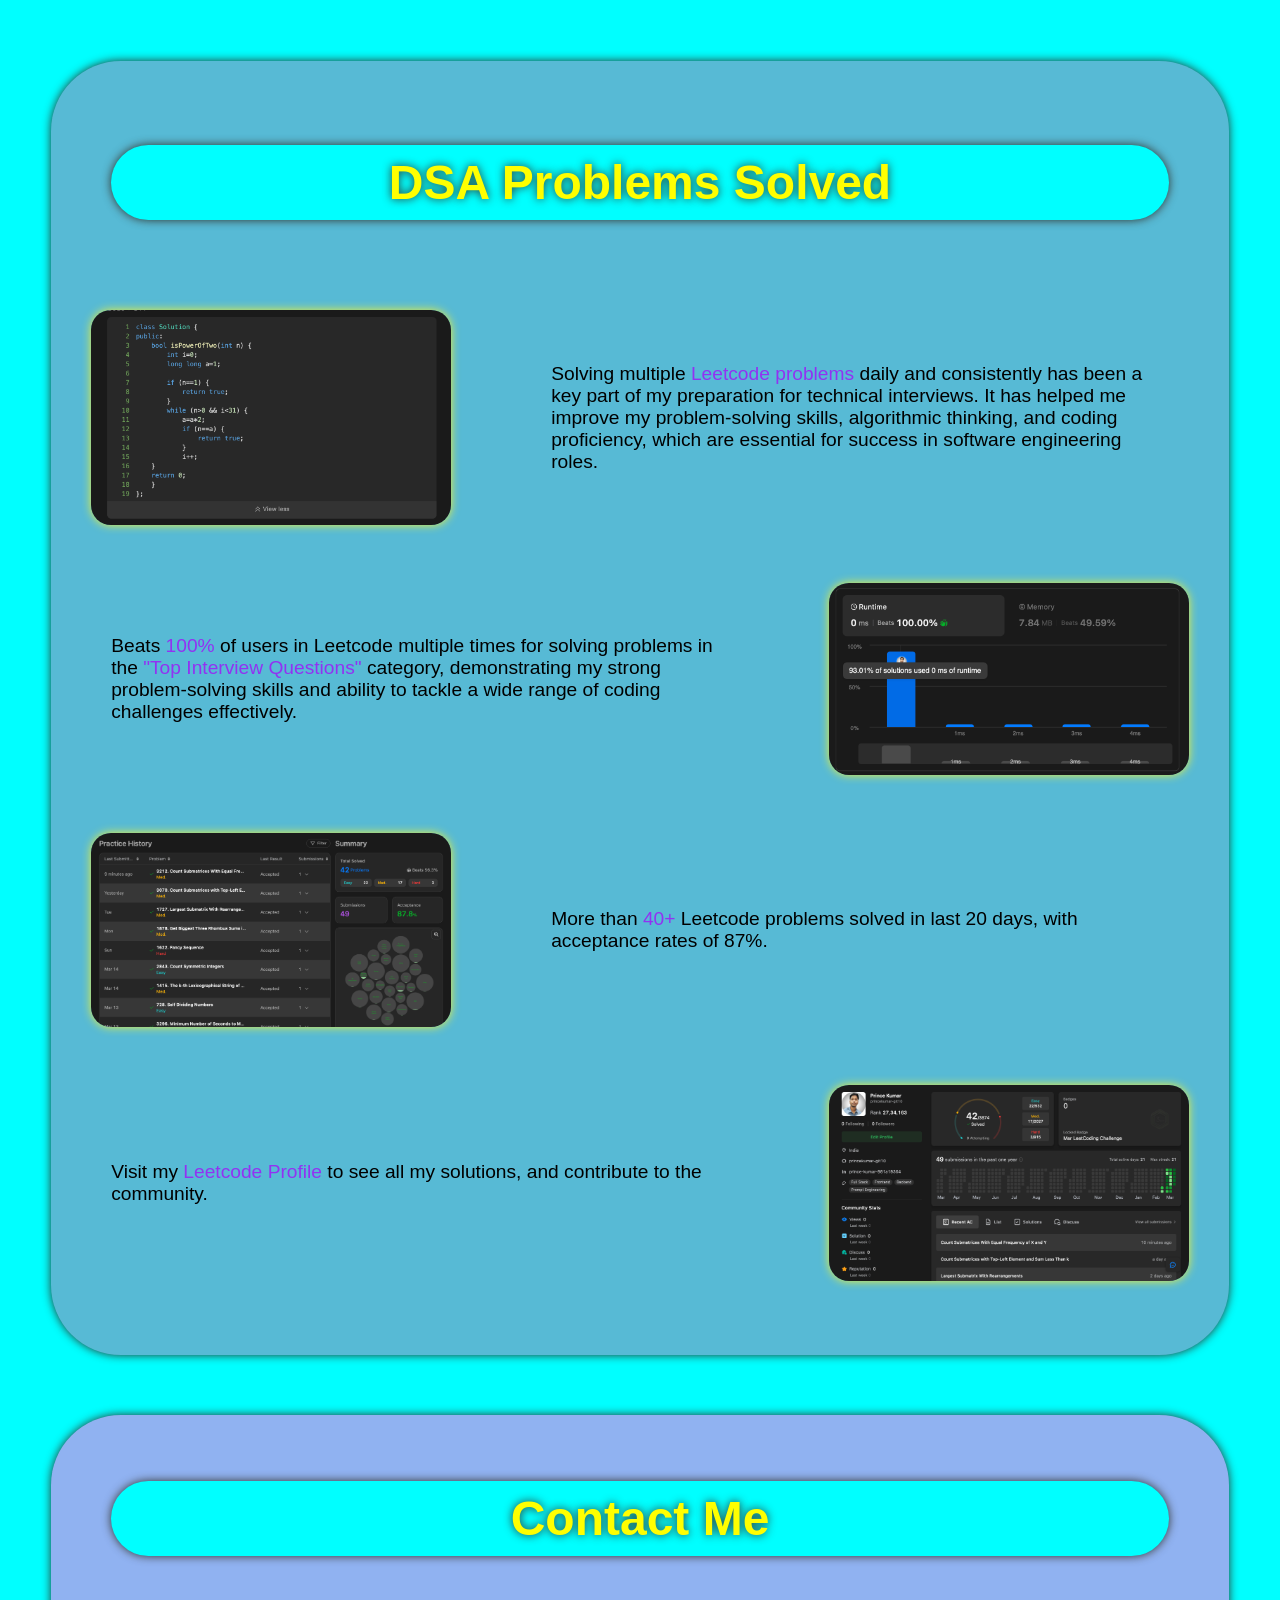
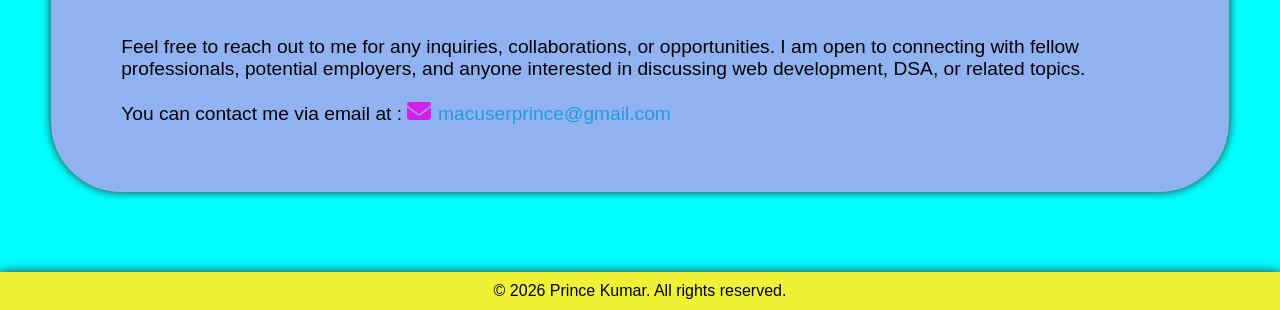
==== commit 97b69798: "mobile view" ====
--- a/index.html
+++ b/index.html
@@ -25,11 +25,19 @@
         <!-- header -->
 
         <header>
-            <nav>
+            <nav class="navbar">
                 <div class="left"><a href="https://portfolio-prince-kumar-07.vercel.app/#"><img
                             src="images/Profile.jpeg" alt="Logo"></a>
                     <h1>Prince Portfolio</h1></a>
                 </div>
+
+                <div class="menu-toggle" id="mobile-menu">
+                    <span class="bar"></span>
+                    <span class="bar"></span>
+                    <span class="bar"></span>
+                </div>
+
+
                 <div class="right">
                     <div class="top-navbar" id="topNavbar">
                         <ul>
--- a/style.css
+++ b/style.css
@@ -1,704 +1,1481 @@
-* {
-    margin: 0;
-    padding: 0;
+@media (max-width: 768px) {
+
+    .menu-toggle {
+        display: block;
+    }
+
+    .menu-toggle {
+        cursor: pointer;
+        background: rgba(255, 255, 255, 0.2);
+        backdrop-filter: blur(50px);
+        border: 1px solid rgba(255, 255, 255, 0.3);
+    }
+
+    .menu-toggle:hover {
+        /* border-radius: 50px; */
+        transition: 0.3s;
+        background: rgba(255, 255, 255, 0.2);
+        backdrop-filter: blur(50px);
+        border: 1px solid rgba(255, 255, 255, 0.3);
+    }
+
+    .menu-toggle .bar {
+        display: block;
+        width: 25px;
+        height: 3px;
+        margin: 5px auto;
+        background: black;
+    }
+
+    .top-navbar {
+        display: none;
+        flex-direction: column;
+        width: 100%;
+        position: absolute;
+        top: 90px;
+        left: 0;
+        text-align: center;
+
+        background: rgba(255, 255, 255, 0.2);
+        backdrop-filter: blur(50px);
+        border: 1px solid rgba(255, 255, 255, 0.3);
+    }
+
+    .top-navbar.active {
+        display: flex;
+    }
+
+    * {
+        margin: 0;
+        padding: 0;
+    }
+
+    html {
+        scroll-behavior: smooth;
+    }
+
+    body {
+        background-color: rgb(0, 255, 255);
+        color: white;
+        font-family: 'Google Sans', sans-serif;
+    }
+
+    nav {
+        display: flex;
+        justify-content: space-around;
+        align-items: center;
+        height: 60px;
+        background-color: #eef134;
+        overflow: hidden;
+        border-radius: 30px;
+        margin: 3.01%;
+        box-shadow: #313129 0px 0px 10px;
+    }
+
+    nav ul {
+        display: flex;
+        list-style: none;
+    }
+
+    nav ul li {
+        padding: 0 17px;
+    }
+
+    nav ul li a {
+        text-decoration: none;
+        color: black;
+        font-weight: 500;
+
+    }
+
+    .left img {
+        width: 40px;
+        height: 40px;
+        border-radius: 50%;
+        margin-top: 4px;
+        box-shadow: rgb(0, 255, 255) 0px 0px 20px;
+    }
+
+    nav ul li a:hover {
+        color: #9232f2;
+    }
+
+    div.left {
+        color: black;
+        font-size: 0.87rem;
+        display: flex;
+        align-items: center;
+        gap: 15px;
+    }
+
+
+
+    #about {
+        max-width: 85vw;
+        margin: auto;
+        background-color: rgb(96, 223, 183);
+
+        border-top-left-radius: 70px;
+        border-top-right-radius: 70px;
+        border-bottom-left-radius: 70px;
+        border-bottom-right-radius: 70px;
+        padding: 60px 20px;
+        margin-top: 70px;
+        box-shadow: #313129 0px 0px 10px;
+    }
+
+    #about h1 {
+        color: yellow;
+        font-size: 3rem;
+        margin: 0px 30px;
+        text-shadow: #313129 0px 0px 10px;
+        box-shadow: #313129 0px 0px 10px;
+        background-color: rgb(0, 255, 255);
+
+        border-radius: 80px;
+        padding: 10px;
+        text-align: center;
+    }
+
+    #about #text {
+
+        text-align: left;
+        font-size: 1rem;
+        color: black;
+        /* justify-content: space-around; */
+        margin: 10px;
+        padding: 0;
+    }
+
+
+    .first {
+        color: black;
+        /* width: 100%; */
+        /* display: flex; */
+        justify-content: space-between;
+        align-items: center;
+        margin: 5vw 5vw;
+        margin-top: 70px;
+    }
+
+    .first .button1 {
+        display: flex;
+        justify-content: center;
+        align-items: center;
+        gap: 10px;
+    }
+
+    .first .button1 a:hover {
+        background-color: #9232f2;
+        color: white;
+        transition: 0.3s;
+        transform: scale(1.1);
+    }
+
+    .first .button1 a {
+        background-color: #eef134;
+        color: black;
+        border: none;
+        padding: 10px 20px;
+        border-radius: 50px;
+        font-size: 1rem;
+        cursor: pointer;
+        box-shadow: #313129 0px 0px 10px;
+        margin-top: 50px;
+        text-decoration: none;
+        display: flex;
+        align-items: center;
+        gap: 10px;
+    }
+
+    .first .button2 {
+        display: flex;
+        gap: 10px;
+        flex-wrap: wrap;
+    }
+
+    .first .button2 a:hover {
+        background-color: #9232f2;
+        color: white;
+        transition: 0.3s;
+        transform: scale(1.1);
+    }
+
+    .first .button2 a {
+        background-color: #eef134;
+        color: black;
+        border: none;
+        padding: 10px 20px;
+        border-radius: 50px;
+        font-size: 1rem;
+        cursor: pointer;
+        box-shadow: #313129 0px 0px 10px;
+        margin-top: 50px;
+        text-decoration: none;
+        display: flex;
+        align-items: center;
+        gap: 10px;
+    }
+
+    .icon {
+        width: 18px;
+        height: 18px;
+    }
+
+    div.leftsection {
+        width: 90%;
+        font-size: 2rem;
+        margin-left: 20px;
+    }
+
+    div.rightsection {
+        width: 50%;
+    }
+
+    .rightsection img {
+        display: none;
+        width: 80%;
+        margin-left: 90px;
+    }
+
+    hr {
+        background-color: #eef134;
+        height: 4px;
+
+        width: 90%;
+        border: none;
+        margin: 70px auto;
+
+    }
+
+    .second {
+        max-width: 85vw;
+        margin: auto;
+        background-color: rgb(111, 252, 198);
+
+        border-top-left-radius: 70px;
+        border-top-right-radius: 70px;
+        border-bottom-left-radius: 70px;
+        border-bottom-right-radius: 70px;
+        padding: 60px 20px;
+        margin-top: 70px;
+        box-shadow: #313129 0px 0px 10px;
+    }
+
+    .second h1 {
+        color: yellow;
+        font-size: 2rem;
+        margin: 0px 30px;
+        text-shadow: #313129 0px 0px 10px;
+        box-shadow: #313129 0px 0px 10px;
+        background-color: rgb(0, 255, 255);
+
+        border-radius: 80px;
+        padding: 10px;
+        text-align: center;
+    }
+
+    .second .vertical-1 {
+        align-items: center;
+        margin: 0px -24px;
+        height: auto;
+    }
+
+    .second .vertical-1 .vertical-text {
+        margin: 30px 30px;
+        text-align: left;
+        font-size: 1.2rem;
+        color: black;
+
+    }
+
+
+    .second img.image-top-1 {
+        display: flex;
+        flex-direction: column;
+        align-items: center;
+        margin: 10px 10px;
+        width: 360px;
+        height: auto;
+        border-radius: 20px;
+        box-shadow: #eef134 0px 0px 10px;
+    }
+
+    .second .vertical-2 {
+        align-items: center;
+        margin: 0px -24px;
+        height: auto;
+        display: flex;
+        flex-direction: column;
+    }
+
+    .second .vertical-2 .vertical-text {
+        margin: 30px 30px;
+        text-align: left;
+        font-size: 1.2rem;
+        color: black;
+        order: 2;
+    }
+
+
+    .second img.image-top-2 {
+        display: flex;
+        flex-direction: column;
+        align-items: center;
+        margin: 10px 10px;
+        width: 360px;
+        height: auto;
+        border-radius: 20px;
+        box-shadow: #eef134 0px 0px 10px;
+        order: 1;
+    }
+
+    .second .vertical-3 {
+        align-items: center;
+        margin: 0px -24px;
+        height: auto;
+    }
+
+    .second .vertical-3 .vertical-text {
+        margin: 30px 30px;
+        text-align: left;
+        font-size: 1.2rem;
+        color: black;
+        /* justify-content: space-around; */
+    }
+
+
+    .second img.image-top-3 {
+        display: flex;
+        flex-direction: column;
+        align-items: center;
+        margin: 10px 10px;
+        width: 360px;
+        height: auto;
+        border-radius: 20px;
+        box-shadow: #eef134 0px 0px 10px;
+    }
+
+    .second .vertical-4 {
+        align-items: center;
+        margin: 0px -24px;
+        height: auto;
+        display: flex;
+        flex-direction: column;
+    }
+
+    .second .vertical-4 .vertical-text {
+        margin: 30px 30px;
+        text-align: left;
+        font-size: 1.2rem;
+        color: black;
+        /* justify-content: space-around; */
+        order: 2;
+    }
+
+
+    .second img.image-top-4 {
+        display: flex;
+        flex-direction: column;
+        align-items: center;
+        margin: 10px 10px;
+        width: 360px;
+        height: auto;
+        border-radius: 20px;
+        box-shadow: #eef134 0px 0px 10px;
+        order: 1;
+    }
+
+    .second img.image-top-1:hover {
+        box-shadow: #9232f2 0px 0px 20px;
+        transition: 0.3s;
+        transform: scale(1.1)
+    }
+
+    .second img.image-top-2:hover {
+        box-shadow: #9232f2 0px 0px 20px;
+        transition: 0.3s;
+        transform: scale(1.1)
+    }
+
+    .second img.image-top-3:hover {
+        box-shadow: #9232f2 0px 0px 20px;
+        transition: 0.3s;
+        transform: scale(1.1)
+    }
+
+    .second img.image-top-4:hover {
+        box-shadow: #9232f2 0px 0px 20px;
+        transition: 0.3s;
+        transform: scale(1.1)
+    }
+
+    .third {
+        max-width: 95vw;
+        margin: auto;
+        background-color: rgb(87, 186, 213);
+
+        border-top-left-radius: 70px;
+        border-top-right-radius: 70px;
+        border-bottom-left-radius: 70px;
+        border-bottom-right-radius: 70px;
+
+        margin-top: 60px;
+        box-shadow: #313129 0px 0px 10px;
+    }
+
+    .third h1 {
+        color: yellow;
+        font-size: 2.2rem;
+        margin: 80px 40px;
+        text-shadow: #313129 0px 0px 10px;
+        box-shadow: #313129 0px 0px 10px;
+        background-color: rgb(0, 255, 255);
+
+        border-radius: 80px;
+        padding: 20px;
+        text-align: center;
+        margin-top: 30px;
+    }
+
+    .third .vertical-1 {
+        display: flex;
+        flex-direction: column;
+        align-items: center;
+        margin: 10px 10px;
+        /* width: 300px; */
+        height: auto;
+
+    }
+
+    .third .vertical-1 .vertical-text {
+        margin: 50px 10px;
+        text-align: left;
+        font-size: 1.2rem;
+        color: black;
+        /* justify-content: space-around; */
+    }
+
+
+    .third img.image-top-1 {
+        display: flex;
+        /* flex-direction: column; */
+        align-items: center;
+        margin: -10px 30px;
+        width: 360px;
+        height: auto;
+        border-radius: 20px;
+        box-shadow: #eef134 0px 0px 10px;
+    }
+
+    .third .vertical-2 {
+        display: flex;
+        flex-direction: column;
+        align-items: center;
+        margin: 10px 10px;
+        /* width: 300px; */
+        height: auto;
+    }
+
+    .third .vertical-2 .vertical-text {
+        margin: 50px 10px;
+        text-align: left;
+        font-size: 1.2rem;
+        color: black;
+        /* justify-content: space-around; */
+        order: 2;
+    }
+
+
+    .third img.image-top-2 {
+        display: flex;
+        flex-direction: column;
+        align-items: center;
+        margin: 10px 30px;
+        width: 360px;
+        height: auto;
+        border-radius: 20px;
+        box-shadow: #eef134 0px 0px 10px;
+        order: 1;
+    }
+
+    .third .vertical-3 {
+        display: flex;
+        flex-direction: column;
+        align-items: center;
+        margin: 10px 10px;
+        /* width: 300px; */
+        height: auto;
+
+    }
+
+    .third .vertical-3 .vertical-text {
+        margin: 50px 10px;
+        text-align: left;
+        font-size: 1.2rem;
+        color: black;
+        /* justify-content: space-around; */
+    }
+
+
+    .third img.image-top-3 {
+        display: flex;
+        flex-direction: column;
+        align-items: center;
+        margin: 10px 30px;
+        width: 360px;
+        height: auto;
+        border-radius: 20px;
+        box-shadow: #eef134 0px 0px 10px;
+    }
+
+    .third .vertical-4 {
+        display: flex;
+        flex-direction: column;
+        align-items: center;
+        margin: 10px 10px;
+        /* width: 300px; */
+        height: auto;
+
+    }
+
+    .third .vertical-4 .vertical-text {
+        margin: 50px 10px;
+        text-align: left;
+        font-size: 1.2rem;
+        color: black;
+        /* justify-content: space-around; */
+        order: 2;
+
+    }
+
+
+    .third img.image-top-4 {
+        display: flex;
+        flex-direction: column;
+        align-items: center;
+        margin: 10px 30px;
+        width: 360px;
+        height: auto;
+        border-radius: 20px;
+        box-shadow: #eef134 0px 0px 10px;
+        order: 1;
+    }
+
+    .third img.image-top-1:hover {
+        box-shadow: #9232f2 0px 0px 20px;
+        transition: 0.3s;
+        transform: scale(1.1)
+    }
+
+    .third img.image-top-2:hover {
+        box-shadow: #9232f2 0px 0px 20px;
+        transition: 0.3s;
+        transform: scale(1.1)
+    }
+
+    .third img.image-top-3:hover {
+        box-shadow: #9232f2 0px 0px 20px;
+        transition: 0.3s;
+        transform: scale(1.1)
+    }
+
+    .third img.image-top-4:hover {
+        box-shadow: #9232f2 0px 0px 20px;
+        transition: 0.3s;
+        transform: scale(1.1)
+    }
+
+    .footer {
+        background-color: #eef134;
+        color: black;
+        text-align: center;
+        padding: 10px 0;
+        margin-top: 80px;
+        /* border-radius: 20px; */
+        box-shadow: #313129 0px 0px 10px;
+    }
+
+
+
+
+    .bottom-navbar {
+        position: fixed;
+        bottom: 35px;
+        left: 80%;
+        transform: translateX(-50%) translateY(20px);
+
+        background: rgba(255, 255, 255, 0.12);
+        backdrop-filter: blur(12px);
+        -webkit-backdrop-filter: blur(6px);
+
+        padding: 7px 25px;
+        border-radius: 50px;
+
+        display: flex;
+        gap: 25px;
+
+        box-shadow: 0 8px 30px rgba(0, 0, 0, 0.2);
+
+        opacity: 1;
+        /* pointer-events: none; */
+        transition: all 0.4s ease;
+    }
+
+    .bottom-navbar.show {
+        opacity: 1;
+        transform: translateX(-50%) translateY(0);
+        pointer-events: auto;
+    }
+
+    .bottom-navbar a {
+        color: #333;
+        font-size: 18px;
+        padding: 10px;
+        border-radius: 50%;
+        transition: 0.3s;
+    }
+
+    /* Hover effect */
+    .bottom-navbar a:hover {
+        background: rgba(146, 50, 242, 0.2);
+        color: #9232f2;
+    }
+
+    /* Active link */
+    .bottom-navbar a.active {
+        background: #9232f2;
+        color: white;
+    }
+
+
+    .bottom-navbar .nav-link-1 {
+        color: #333;
+        font-size: 18px;
+        padding: 10px;
+        border-radius: 50%;
+        transition: 0.3s;
+    }
+
+
+    #home {
+        scroll-margin-top: 80px;
+        /* adjust based on navbar height */
+    }
+
+
+    #bottomNavbar {
+        opacity: 0;
+    }
+
+    #bottomNavbar.show {
+        opacity: 1;
+    }
+
+    #bottomNavbar {
+        background: rgba(255, 255, 255, 0.2);
+        backdrop-filter: blur(10px);
+        border: 1px solid rgba(255, 255, 255, 0.3);
+    }
+
+
+    /* #text {
+        font-size: 1.2rem;
+        color: black;
+        margin: 20px 50px;
+    } */
+
+    .fourth {
+        max-width: 95vw;
+        margin: auto;
+        background-color: rgb(144, 178, 241);
+
+        border-top-left-radius: 70px;
+        border-top-right-radius: 70px;
+        border-bottom-left-radius: 70px;
+        border-bottom-right-radius: 70px;
+
+        margin-top: 60px;
+        box-shadow: #313129 0px 0px 10px;
+    }
+
+    .fourth h1 {
+        color: yellow;
+        font-size: 2.5rem;
+        margin: 80px 60px;
+        text-shadow: #313129 0px 0px 10px;
+        box-shadow: #313129 0px 0px 10px;
+        background-color: rgb(0, 255, 255);
+
+        border-radius: 80px;
+        padding: 13px;
+        text-align: center;
+        margin-top: 30px;
+    }
+
+    .fourth .vertical-1 .vertical-text {
+        margin: -20px 30px;
+        text-align: left;
+        font-size: 1.1rem;
+        color: black;
+        /* justify-content: space-around; */
+    }
+
+    .fourth .vertical-2 .vertical-text {
+        margin: 10px 30px;
+        text-align: left;
+        font-size: 1.2rem;
+        color: black;
+        /* justify-content: space-around; */
+    }
+
+    .buttonforcontact {
+        list-style: none;
+        text-decoration: none;
+    }
+
+    .nav-link-contact {
+        color: #d71de8;
+        font-size: 1.5rem;
+
+        transition: 0.3s;
+        text-decoration: none;
+    }
+
+    body.dark {
+        background-color: #121212;
+        color: white;
+    }
+
 }
 
-html {
-    scroll-behavior: smooth;
-}
-
-body {
-    background-color: rgb(0, 255, 255);
-    color: white;
-    font-family: 'Google Sans', sans-serif;
-}
-
-nav {
-    display: flex;
-    justify-content: space-around;
-    align-items: center;
-    height: 60px;
-    background-color: #eef134;
-    overflow: hidden;
-    border-radius: 30px;
-    margin: 3.01%;
-    box-shadow: #313129 0px 0px 10px;
-}
-
-nav ul {
-    display: flex;
-    list-style: none;
-}
-
-nav ul li {
-    margin: 0px 20px;
-}
-
-nav ul li a {
-    text-decoration: none;
-
-    /* margin: 0 15px; */
-    color: black;
-    font-weight: 500;
-
-}
-
-.left img {
-    width: 40px;
-    height: 40px;
-    border-radius: 50%;
-    margin-top: 4px;
-    box-shadow: rgb(0, 255, 255) 0px 0px 20px;
-}
-
-nav ul li a:hover {
-    color: #9232f2;
-    /* font-size: 1.02rem;
+/* ---------------------------------------this is the end... ------------------------------------*/
+
+@media (min-width: 769px) {
+    .menu-toggle {
+        display: none;
+    }
+
+    .menu-toggle {
+        display: none;
+        cursor: pointer;
+    }
+
+    .menu-toggle .bar {
+        display: block;
+        width: 25px;
+        height: 3px;
+        margin: 5px auto;
+        background: black;
+    }
+
+    * {
+        margin: 0;
+        padding: 0;
+    }
+
+    html {
+        scroll-behavior: smooth;
+    }
+
+    body {
+        background-color: rgb(0, 255, 255);
+        color: white;
+        font-family: 'Google Sans', sans-serif;
+    }
+
+    nav {
+        display: flex;
+        justify-content: space-around;
+        align-items: center;
+        height: 60px;
+        background-color: #eef134;
+        overflow: hidden;
+        border-radius: 30px;
+        margin: 3.01%;
+        box-shadow: #313129 0px 0px 10px;
+    }
+
+    nav ul {
+        display: flex;
+        list-style: none;
+    }
+
+    nav ul li {
+        padding: 0 20px;
+    }
+
+    nav ul li a {
+        text-decoration: none;
+        color: black;
+        font-weight: 500;
+
+    }
+
+    .left img {
+        width: 40px;
+        height: 40px;
+        border-radius: 50%;
+        margin-top: 4px;
+        box-shadow: rgb(0, 255, 255) 0px 0px 20px;
+    }
+
+    nav ul li a:hover {
+        color: #9232f2;
+        /* font-size: 1.02rem;
     transition: 0.3s; */
 
-}
-
-div.left {
-    color: black;
-    font-size: 0.87rem;
-    display: flex;
-    align-items: center;
-    gap: 15px;
-}
-
-
-
-#about {
-    max-width: 87vw;
-    margin: auto;
-    background-color: rgb(223, 191, 96);
-
-    border-top-left-radius: 70px;
-    border-top-right-radius: 70px;
-    border-bottom-left-radius: 70px;
-    border-bottom-right-radius: 70px;
-    padding: 60px 20px;
-    margin-top: 70px;
-    box-shadow: #313129 0px 0px 10px;
-}
-
-#about h1 {
-    color: yellow;
-    font-size: 3rem;
-    margin: 0px 30px;
-    text-shadow: #313129 0px 0px 10px;
-    box-shadow: #313129 0px 0px 10px;
-    background-color: rgb(0, 255, 255);
-
-    border-radius: 80px;
-    padding: 10px;
-    text-align: center;
-}
-
-#about p {
-    margin: 20px 50px;
-    text-align: left;
-    font-size: 1.2rem;
-    color: black;
-    /* justify-content: space-around; */
-}
-
-
-.first {
-    color: black;
-    /* width: 100%; */
-    display: flex;
-    justify-content: space-around;
-    align-items: center;
-    margin: 5vw 6vw;
-}
-
-.first .button1 {
-    display: flex;
-    gap: 30px;
-}
-
-.first .button1 a:hover {
-    background-color: #9232f2;
-    color: white;
-    transition: 0.3s;
-    transform: scale(1.1);
-}
-
-.first .button1 a {
-    background-color: #eef134;
-    color: black;
-    border: none;
-    padding: 10px 20px;
-    border-radius: 20px;
-    font-size: 1.2rem;
-    cursor: pointer;
-    box-shadow: #313129 0px 0px 10px;
-    margin-top: 70px;
-    text-decoration: none;
-    display: flex;
-    align-items: center;
-    gap: 10px;
-}
-
-
-div.leftsection {
-    /* background-color: rgb(255, 0, 0); */
-    width: 50%;
-    font-size: 2.5rem;
-    margin-left: 20px;
-    /* padding: 90px; */
-
-}
-
-div.rightsection {
-    width: 50%;
-}
-
-.rightsection img {
-    width: 80%;
-    margin-left: 90px;
-}
-
-hr {
-    background-color: #eef134;
-    height: 4px;
-    width: 90%;
-    border: none;
-    margin: 0px auto;
-
-}
-
-.second {
-    max-width: 87vw;
-    margin: auto;
-    background-color: rgb(96, 223, 183);
-
-    border-top-left-radius: 70px;
-    border-top-right-radius: 70px;
-    border-bottom-left-radius: 70px;
-    border-bottom-right-radius: 70px;
-    padding: 60px 20px;
-    margin-top: 70px;
-    box-shadow: #313129 0px 0px 10px;
-}
-
-.second h1 {
-    color: yellow;
-    font-size: 3rem;
-    margin: 0px 30px;
-    text-shadow: #313129 0px 0px 10px;
-    box-shadow: #313129 0px 0px 10px;
-    background-color: rgb(0, 255, 255);
-
-    border-radius: 80px;
-    padding: 10px;
-    text-align: center;
-}
-
-.second .vertical-1 {
-    display: flex;
-    /* flex-direction: column; */
-    align-items: center;
-    margin: 10px 10px;
-    /* width: 300px; */
-    height: auto;
-
-}
-
-.second .vertical-1 .vertical-text {
-    margin: 0px 80px;
-    text-align: left;
-    font-size: 1.2rem;
-    color: black;
-    /* justify-content: space-around; */
-}
-
-
-.second img.image-top-1 {
-    display: flex;
-    flex-direction: column;
-    align-items: center;
-    margin: 10px 10px;
-    width: 360px;
-    height: auto;
-    border-radius: 20px;
-    box-shadow: #eef134 0px 0px 10px;
-}
-
-.second .vertical-2 {
-    display: flex;
-    /* flex-direction: column; */
-    align-items: center;
-    margin: 10px 10px;
-    /* width: 300px; */
-    height: auto;
-    gap: 50px;
-
-}
-
-.second .vertical-2 .vertical-text {
-    margin: 0px 30px;
-    text-align: left;
-    font-size: 1.2rem;
-    color: black;
-    /* justify-content: space-around; */
-}
-
-
-.second img.image-top-2 {
-    display: flex;
-    flex-direction: column;
-    align-items: center;
-    margin: 10px 10px;
-    width: 360px;
-    height: auto;
-    border-radius: 20px;
-    box-shadow: #eef134 0px 0px 10px;
-}
-
-.second .vertical-3 {
-    display: flex;
-    /* flex-direction: column; */
-    align-items: center;
-    margin: 10px 10px;
-    /* width: 300px; */
-    height: auto;
-
-}
-
-.second .vertical-3 .vertical-text {
-    margin: 0px 80px;
-    text-align: left;
-    font-size: 1.2rem;
-    color: black;
-    /* justify-content: space-around; */
-}
-
-
-.second img.image-top-3 {
-    display: flex;
-    flex-direction: column;
-    align-items: center;
-    margin: 10px 10px;
-    width: 360px;
-    height: auto;
-    border-radius: 20px;
-    box-shadow: #eef134 0px 0px 10px;
-}
-
-.second .vertical-4 {
-    display: flex;
-    /* flex-direction: column; */
-    align-items: center;
-    margin: 10px 10px;
-    /* width: 300px; */
-    height: auto;
-    gap: 50px;
-}
-
-.second .vertical-4 .vertical-text {
-    margin: 0px 30px;
-    text-align: left;
-    font-size: 1.2rem;
-    color: black;
-    /* justify-content: space-around; */
-}
-
-
-.second img.image-top-4 {
-    display: flex;
-    flex-direction: column;
-    align-items: center;
-    margin: 10px 10px;
-    width: 360px;
-    height: auto;
-    border-radius: 20px;
-    box-shadow: #eef134 0px 0px 10px;
-}
-
-.second img.image-top-1:hover {
-    box-shadow: #9232f2 0px 0px 20px;
-    transition: 0.3s;
-    transform: scale(1.1)
-}
-
-.second img.image-top-2:hover {
-    box-shadow: #9232f2 0px 0px 20px;
-    transition: 0.3s;
-    transform: scale(1.1)
-}
-
-.second img.image-top-3:hover {
-    box-shadow: #9232f2 0px 0px 20px;
-    transition: 0.3s;
-    transform: scale(1.1)
-}
-
-.second img.image-top-4:hover {
-    box-shadow: #9232f2 0px 0px 20px;
-    transition: 0.3s;
-    transform: scale(1.1)
-}
-
-.third {
-    max-width: 92vw;
-    margin: auto;
-    background-color: rgb(87, 186, 213);
-
-    border-top-left-radius: 70px;
-    border-top-right-radius: 70px;
-    border-bottom-left-radius: 70px;
-    border-bottom-right-radius: 70px;
-
-    margin-top: 60px;
-    box-shadow: #313129 0px 0px 10px;
-}
-
-.third h1 {
-    color: yellow;
-    font-size: 3rem;
-    margin: 80px 60px;
-    text-shadow: #313129 0px 0px 10px;
-    box-shadow: #313129 0px 0px 10px;
-    background-color: rgb(0, 255, 255);
-
-    border-radius: 80px;
-    padding: 10px;
-    text-align: center;
-    margin-top: 30px;
-}
-
-.third .vertical-1 {
-    display: flex;
-    /* flex-direction: column; */
-    align-items: center;
-    margin: 10px 10px;
-    /* width: 300px; */
-    height: auto;
-
-}
-
-.third .vertical-1 .vertical-text {
-    margin: 0px 70px;
-    text-align: left;
-    font-size: 1.2rem;
-    color: black;
-    /* justify-content: space-around; */
-}
-
-
-.third img.image-top-1 {
-    display: flex;
-    /* flex-direction: column; */
-    align-items: center;
-    margin: 10px 30px;
-    width: 360px;
-    height: auto;
-    border-radius: 20px;
-    box-shadow: #eef134 0px 0px 10px;
-}
-
-.third .vertical-2 {
-    display: flex;
-    /* flex-direction: column; */
-    align-items: center;
-    margin: 10px 10px;
-    /* width: 300px; */
-    height: auto;
-    gap: 30px;
-}
-
-.third .vertical-2 .vertical-text {
-    margin: 0px 50px;
-    text-align: left;
-    font-size: 1.2rem;
-    color: black;
-    /* justify-content: space-around; */
-}
-
-
-.third img.image-top-2 {
-    display: flex;
-    flex-direction: column;
-    align-items: center;
-    margin: 10px 30px;
-    width: 360px;
-    height: auto;
-    border-radius: 20px;
-    box-shadow: #eef134 0px 0px 10px;
-}
-
-.third .vertical-3 {
-    display: flex;
-    /* flex-direction: column; */
-    align-items: center;
-    margin: 10px 10px;
-    /* width: 300px; */
-    height: auto;
-
-}
-
-.third .vertical-3 .vertical-text {
-    margin: 0px 70px;
-    text-align: left;
-    font-size: 1.2rem;
-    color: black;
-    /* justify-content: space-around; */
-}
-
-
-.third img.image-top-3 {
-    display: flex;
-    flex-direction: column;
-    align-items: center;
-    margin: 10px 30px;
-    width: 360px;
-    height: auto;
-    border-radius: 20px;
-    box-shadow: #eef134 0px 0px 10px;
-}
-
-.third .vertical-4 {
-    display: flex;
-    /* flex-direction: column; */
-    align-items: center;
-    margin: 10px 10px;
-    /* width: 300px; */
-    height: auto;
-
-}
-
-.third .vertical-4 .vertical-text {
-    margin: 0px 50px;
-    text-align: left;
-    font-size: 1.2rem;
-    color: black;
-    /* justify-content: space-around; */
-}
-
-
-.third img.image-top-4 {
-    display: flex;
-    flex-direction: column;
-    align-items: center;
-    margin: 10px 30px;
-    width: 360px;
-    height: auto;
-    border-radius: 20px;
-    box-shadow: #eef134 0px 0px 10px;
-}
-
-.third img.image-top-1:hover {
-    box-shadow: #9232f2 0px 0px 20px;
-    transition: 0.3s;
-    transform: scale(1.1)
-}
-
-.third img.image-top-2:hover {
-    box-shadow: #9232f2 0px 0px 20px;
-    transition: 0.3s;
-    transform: scale(1.1)
-}
-
-.third img.image-top-3:hover {
-    box-shadow: #9232f2 0px 0px 20px;
-    transition: 0.3s;
-    transform: scale(1.1)
-}
-
-.third img.image-top-4:hover {
-    box-shadow: #9232f2 0px 0px 20px;
-    transition: 0.3s;
-    transform: scale(1.1)
-}
-
-.first .button2 {
-    display: flex;
-    gap: 30px;
-    flex-wrap: wrap;
-}
-
-.first .button2 a:hover {
-    background-color: #9232f2;
-    color: white;
-    transition: 0.3s;
-    transform: scale(1.1);
-}
-
-.first .button2 a {
-    background-color: #eef134;
-    color: black;
-    border: none;
-    padding: 10px 20px;
-    border-radius: 20px;
-    font-size: 1.2rem;
-    cursor: pointer;
-    box-shadow: #313129 0px 0px 10px;
-    margin-top: 70px;
-    text-decoration: none;
-    display: flex;
-    align-items: center;
-    gap: 10px;
-}
-
-.icon {
-    width: 18px;
-    height: 18px;
-}
-
-.footer {
-    background-color: #eef134;
-    color: black;
-    text-align: center;
-    padding: 10px 0;
-    margin-top: 80px;
-    /* border-radius: 20px; */
-    box-shadow: #313129 0px 0px 10px;
-}
-
-
-
-
-.bottom-navbar {
-    position: fixed;
-    bottom: 35px;
-    left: 80%;
-    transform: translateX(-50%) translateY(20px);
-
-    background: rgba(255, 255, 255, 0.12);
-    backdrop-filter: blur(12px);
-    -webkit-backdrop-filter: blur(6px);
-
-    padding: 7px 25px;
-    border-radius: 50px;
-
-    display: flex;
-    gap: 25px;
-
-    box-shadow: 0 8px 30px rgba(0, 0, 0, 0.2);
-
-    opacity: 1;
-    /* pointer-events: none; */
-    transition: all 0.4s ease;
-}
-
-.bottom-navbar.show {
-    opacity: 1;
-    transform: translateX(-50%) translateY(0);
-    pointer-events: auto;
-}
-
-.bottom-navbar a {
-    color: #333;
-    font-size: 18px;
-    padding: 10px;
-    border-radius: 50%;
-    transition: 0.3s;
-}
-
-/* Hover effect */
-.bottom-navbar a:hover {
-    background: rgba(146, 50, 242, 0.2);
-    color: #9232f2;
-}
-
-/* Active link */
-.bottom-navbar a.active {
-    background: #9232f2;
-    color: white;
-}
-
-
-.bottom-navbar .nav-link-1 {
-    color: #333;
-    font-size: 18px;
-    padding: 10px;
-    border-radius: 50%;
-    transition: 0.3s;
-}
-
-
-#home {
-    scroll-margin-top: 80px;
-    /* adjust based on navbar height */
-}
-
-
-#bottomNavbar {
-    opacity: 0;
-}
-
-#bottomNavbar.show {
-    opacity: 1;
-}
-
-#bottomNavbar {
-    background: rgba(255, 255, 255, 0.2);
-    backdrop-filter: blur(10px);
-    border: 1px solid rgba(255, 255, 255, 0.3);
-}
-
-
-#text {
-    font-size: 1.2rem;
-    color: black;
-    margin: 20px 50px;
-}
-
-.fourth {
-    max-width: 92vw;
-    margin: auto;
-    background-color: rgb(81, 210, 70);
-
-    border-top-left-radius: 70px;
-    border-top-right-radius: 70px;
-    border-bottom-left-radius: 70px;
-    border-bottom-right-radius: 70px;
-
-    margin-top: 60px;
-    box-shadow: #313129 0px 0px 10px;
-}
-
-.fourth h1 {
-    color: yellow;
-    font-size: 3rem;
-    margin: 80px 60px;
-    text-shadow: #313129 0px 0px 10px;
-    box-shadow: #313129 0px 0px 10px;
-    background-color: rgb(0, 255, 255);
-
-    border-radius: 80px;
-    padding: 10px;
-    text-align: center;
-    margin-top: 30px;
-}
-
-.fourth .vertical-1 .vertical-text {
-    margin: 0px 70px;
-    text-align: left;
-    font-size: 1.2rem;
-    color: black;
-    /* justify-content: space-around; */
-}
-
-.fourth .vertical-2 .vertical-text {
-    margin: 0px 70px;
-    text-align: left;
-    font-size: 1.2rem;
-    color: black;
-    /* justify-content: space-around; */
-}
-
-.buttonforcontact {
-    list-style: none;
-    text-decoration: none;
-}
-
-.nav-link-contact {
-    color: #d71de8;
-    font-size: 1.5rem;
-
-    transition: 0.3s;
-    text-decoration: none;
+    }
+
+    div.left {
+        color: black;
+        font-size: 0.87rem;
+        display: flex;
+        align-items: center;
+        gap: 15px;
+    }
+
+
+
+    #about {
+        max-width: 87vw;
+        margin: auto;
+        background-color: rgb(96, 223, 183);
+
+        border-top-left-radius: 70px;
+        border-top-right-radius: 70px;
+        border-bottom-left-radius: 70px;
+        border-bottom-right-radius: 70px;
+        padding: 60px 20px;
+        margin-top: 70px;
+        box-shadow: #313129 0px 0px 10px;
+    }
+
+    #about h1 {
+        color: yellow;
+        font-size: 3rem;
+        margin: 0px 30px;
+        text-shadow: #313129 0px 0px 10px;
+        box-shadow: #313129 0px 0px 10px;
+        background-color: rgb(0, 255, 255);
+
+        border-radius: 80px;
+        padding: 10px;
+        text-align: center;
+    }
+
+    #about p {
+        margin: 20px 50px;
+        text-align: left;
+        font-size: 1.2rem;
+        color: black;
+        /* justify-content: space-around; */
+    }
+
+
+    .first {
+        color: black;
+        /* width: 100%; */
+        display: flex;
+        justify-content: space-around;
+        align-items: center;
+        margin: 5vw 6vw;
+    }
+
+    .first .button1 {
+        display: flex;
+        gap: 30px;
+    }
+
+    .first .button1 a:hover {
+        background-color: #9232f2;
+        color: white;
+        transition: 0.3s;
+        transform: scale(1.1);
+    }
+
+    .first .button1 a {
+        background-color: #eef134;
+        color: black;
+        border: none;
+        padding: 10px 20px;
+        border-radius: 50px;
+        font-size: 1.2rem;
+        cursor: pointer;
+        box-shadow: #313129 0px 0px 10px;
+        margin-top: 70px;
+        text-decoration: none;
+        display: flex;
+        align-items: center;
+        gap: 10px;
+    }
+
+
+    div.leftsection {
+        /* background-color: rgb(255, 0, 0); */
+        width: 50%;
+        font-size: 2.5rem;
+        margin-left: 20px;
+        /* padding: 90px; */
+
+    }
+
+    div.rightsection {
+        width: 50%;
+    }
+
+    .rightsection img {
+        width: 80%;
+        margin-left: 90px;
+    }
+
+    hr {
+        background-color: #eef134;
+        height: 4px;
+        width: 90%;
+        border: none;
+        margin: 0px auto;
+
+    }
+
+    .second {
+        max-width: 87vw;
+        margin: auto;
+        background-color: rgb(111, 252, 198);
+
+        border-top-left-radius: 70px;
+        border-top-right-radius: 70px;
+        border-bottom-left-radius: 70px;
+        border-bottom-right-radius: 70px;
+        padding: 60px 20px;
+        margin-top: 70px;
+        box-shadow: #313129 0px 0px 10px;
+    }
+
+    .second h1 {
+        color: yellow;
+        font-size: 3rem;
+        margin: 0px 30px;
+        text-shadow: #313129 0px 0px 10px;
+        box-shadow: #313129 0px 0px 10px;
+        background-color: rgb(0, 255, 255);
+
+        border-radius: 80px;
+        padding: 10px;
+        text-align: center;
+    }
+
+    .second .vertical-1 {
+        display: flex;
+        /* flex-direction: column; */
+        align-items: center;
+        margin: 10px 10px;
+        /* width: 300px; */
+        height: auto;
+
+    }
+
+    .second .vertical-1 .vertical-text {
+        margin: 0px 80px;
+        text-align: left;
+        font-size: 1.2rem;
+        color: black;
+        /* justify-content: space-around; */
+    }
+
+
+    .second img.image-top-1 {
+        display: flex;
+        flex-direction: column;
+        align-items: center;
+        margin: 10px 10px;
+        width: 360px;
+        height: auto;
+        border-radius: 20px;
+        box-shadow: #eef134 0px 0px 10px;
+    }
+
+    .second .vertical-2 {
+        display: flex;
+        /* flex-direction: column; */
+        align-items: center;
+        margin: 10px 10px;
+        /* width: 300px; */
+        height: auto;
+        gap: 50px;
+
+    }
+
+    .second .vertical-2 .vertical-text {
+        margin: 0px 30px;
+        text-align: left;
+        font-size: 1.2rem;
+        color: black;
+        /* justify-content: space-around; */
+    }
+
+
+    .second img.image-top-2 {
+        display: flex;
+        flex-direction: column;
+        align-items: center;
+        margin: 10px 10px;
+        width: 360px;
+        height: auto;
+        border-radius: 20px;
+        box-shadow: #eef134 0px 0px 10px;
+    }
+
+    .second .vertical-3 {
+        display: flex;
+        /* flex-direction: column; */
+        align-items: center;
+        margin: 10px 10px;
+        /* width: 300px; */
+        height: auto;
+
+    }
+
+    .second .vertical-3 .vertical-text {
+        margin: 0px 80px;
+        text-align: left;
+        font-size: 1.2rem;
+        color: black;
+        /* justify-content: space-around; */
+    }
+
+
+    .second img.image-top-3 {
+        display: flex;
+        flex-direction: column;
+        align-items: center;
+        margin: 10px 10px;
+        width: 360px;
+        height: auto;
+        border-radius: 20px;
+        box-shadow: #eef134 0px 0px 10px;
+    }
+
+    .second .vertical-4 {
+        display: flex;
+        /* flex-direction: column; */
+        align-items: center;
+        margin: 10px 10px;
+        /* width: 300px; */
+        height: auto;
+        gap: 50px;
+    }
+
+    .second .vertical-4 .vertical-text {
+        margin: 0px 30px;
+        text-align: left;
+        font-size: 1.2rem;
+        color: black;
+        /* justify-content: space-around; */
+    }
+
+
+    .second img.image-top-4 {
+        display: flex;
+        flex-direction: column;
+        align-items: center;
+        margin: 10px 10px;
+        width: 360px;
+        height: auto;
+        border-radius: 20px;
+        box-shadow: #eef134 0px 0px 10px;
+    }
+
+    .second img.image-top-1:hover {
+        box-shadow: #9232f2 0px 0px 20px;
+        transition: 0.3s;
+        transform: scale(1.1)
+    }
+
+    .second img.image-top-2:hover {
+        box-shadow: #9232f2 0px 0px 20px;
+        transition: 0.3s;
+        transform: scale(1.1)
+    }
+
+    .second img.image-top-3:hover {
+        box-shadow: #9232f2 0px 0px 20px;
+        transition: 0.3s;
+        transform: scale(1.1)
+    }
+
+    .second img.image-top-4:hover {
+        box-shadow: #9232f2 0px 0px 20px;
+        transition: 0.3s;
+        transform: scale(1.1)
+    }
+
+    .third {
+        max-width: 92vw;
+        margin: auto;
+        background-color: rgb(87, 186, 213);
+
+        border-top-left-radius: 70px;
+        border-top-right-radius: 70px;
+        border-bottom-left-radius: 70px;
+        border-bottom-right-radius: 70px;
+
+        margin-top: 60px;
+        box-shadow: #313129 0px 0px 10px;
+    }
+
+    .third h1 {
+        color: yellow;
+        font-size: 3rem;
+        margin: 80px 60px;
+        text-shadow: #313129 0px 0px 10px;
+        box-shadow: #313129 0px 0px 10px;
+        background-color: rgb(0, 255, 255);
+
+        border-radius: 80px;
+        padding: 10px;
+        text-align: center;
+        margin-top: 30px;
+    }
+
+    .third .vertical-1 {
+        display: flex;
+        /* flex-direction: column; */
+        align-items: center;
+        margin: 10px 10px;
+        /* width: 300px; */
+        height: auto;
+
+    }
+
+    .third .vertical-1 .vertical-text {
+        margin: 0px 70px;
+        text-align: left;
+        font-size: 1.2rem;
+        color: black;
+        /* justify-content: space-around; */
+    }
+
+
+    .third img.image-top-1 {
+        display: flex;
+        /* flex-direction: column; */
+        align-items: center;
+        margin: 10px 30px;
+        width: 360px;
+        height: auto;
+        border-radius: 20px;
+        box-shadow: #eef134 0px 0px 10px;
+    }
+
+    .third .vertical-2 {
+        display: flex;
+        /* flex-direction: column; */
+        align-items: center;
+        margin: 10px 10px;
+        /* width: 300px; */
+        height: auto;
+        gap: 30px;
+    }
+
+    .third .vertical-2 .vertical-text {
+        margin: 0px 50px;
+        text-align: left;
+        font-size: 1.2rem;
+        color: black;
+        /* justify-content: space-around; */
+    }
+
+
+    .third img.image-top-2 {
+        display: flex;
+        flex-direction: column;
+        align-items: center;
+        margin: 10px 30px;
+        width: 360px;
+        height: auto;
+        border-radius: 20px;
+        box-shadow: #eef134 0px 0px 10px;
+    }
+
+    .third .vertical-3 {
+        display: flex;
+        /* flex-direction: column; */
+        align-items: center;
+        margin: 10px 10px;
+        /* width: 300px; */
+        height: auto;
+
+    }
+
+    .third .vertical-3 .vertical-text {
+        margin: 0px 70px;
+        text-align: left;
+        font-size: 1.2rem;
+        color: black;
+        /* justify-content: space-around; */
+    }
+
+
+    .third img.image-top-3 {
+        display: flex;
+        flex-direction: column;
+        align-items: center;
+        margin: 10px 30px;
+        width: 360px;
+        height: auto;
+        border-radius: 20px;
+        box-shadow: #eef134 0px 0px 10px;
+    }
+
+    .third .vertical-4 {
+        display: flex;
+        /* flex-direction: column; */
+        align-items: center;
+        margin: 10px 10px;
+        /* width: 300px; */
+        height: auto;
+
+    }
+
+    .third .vertical-4 .vertical-text {
+        margin: 0px 50px;
+        text-align: left;
+        font-size: 1.2rem;
+        color: black;
+        /* justify-content: space-around; */
+    }
+
+
+    .third img.image-top-4 {
+        display: flex;
+        flex-direction: column;
+        align-items: center;
+        margin: 10px 30px;
+        width: 360px;
+        height: auto;
+        border-radius: 20px;
+        box-shadow: #eef134 0px 0px 10px;
+    }
+
+    .third img.image-top-1:hover {
+        box-shadow: #9232f2 0px 0px 20px;
+        transition: 0.3s;
+        transform: scale(1.1)
+    }
+
+    .third img.image-top-2:hover {
+        box-shadow: #9232f2 0px 0px 20px;
+        transition: 0.3s;
+        transform: scale(1.1)
+    }
+
+    .third img.image-top-3:hover {
+        box-shadow: #9232f2 0px 0px 20px;
+        transition: 0.3s;
+        transform: scale(1.1)
+    }
+
+    .third img.image-top-4:hover {
+        box-shadow: #9232f2 0px 0px 20px;
+        transition: 0.3s;
+        transform: scale(1.1)
+    }
+
+    .first .button2 {
+        display: flex;
+        gap: 30px;
+        flex-wrap: wrap;
+    }
+
+    .first .button2 a:hover {
+        background-color: #9232f2;
+        color: white;
+        transition: 0.3s;
+        transform: scale(1.1);
+    }
+
+    .first .button2 a {
+        background-color: #eef134;
+        color: black;
+        border: none;
+        padding: 10px 20px;
+        border-radius: 50px;
+        font-size: 1.2rem;
+        cursor: pointer;
+        box-shadow: #313129 0px 0px 10px;
+        margin-top: 70px;
+        text-decoration: none;
+        display: flex;
+        align-items: center;
+        gap: 10px;
+    }
+
+    .icon {
+        width: 18px;
+        height: 18px;
+    }
+
+
+    .footer {
+        background-color: #eef134;
+        color: black;
+        text-align: center;
+        padding: 10px 0;
+        margin-top: 80px;
+        /* border-radius: 20px; */
+        box-shadow: #313129 0px 0px 10px;
+    }
+
+
+
+
+    .bottom-navbar {
+        position: fixed;
+        bottom: 35px;
+        left: 80%;
+        transform: translateX(-50%) translateY(20px);
+
+        background: rgba(255, 255, 255, 0.12);
+        backdrop-filter: blur(12px);
+        -webkit-backdrop-filter: blur(6px);
+
+        padding: 7px 25px;
+        border-radius: 50px;
+
+        display: flex;
+        gap: 25px;
+
+        box-shadow: 0 8px 30px rgba(0, 0, 0, 0.2);
+
+        opacity: 1;
+        /* pointer-events: none; */
+        transition: all 0.4s ease;
+    }
+
+    .bottom-navbar.show {
+        opacity: 1;
+        transform: translateX(-50%) translateY(0);
+        pointer-events: auto;
+    }
+
+    .bottom-navbar a {
+        color: #333;
+        font-size: 18px;
+        padding: 10px;
+        border-radius: 50%;
+        transition: 0.3s;
+    }
+
+    /* Hover effect */
+    .bottom-navbar a:hover {
+        background: rgba(146, 50, 242, 0.2);
+        color: #9232f2;
+    }
+
+    /* Active link */
+    .bottom-navbar a.active {
+        background: #9232f2;
+        color: white;
+    }
+
+
+    .bottom-navbar .nav-link-1 {
+        color: #333;
+        font-size: 18px;
+        padding: 10px;
+        border-radius: 50%;
+        transition: 0.3s;
+    }
+
+
+    #home {
+        scroll-margin-top: 80px;
+        /* adjust based on navbar height */
+    }
+
+
+    #bottomNavbar {
+        opacity: 0;
+    }
+
+    #bottomNavbar.show {
+        opacity: 1;
+    }
+
+    #bottomNavbar {
+        background: rgba(255, 255, 255, 0.2);
+        backdrop-filter: blur(10px);
+        border: 1px solid rgba(255, 255, 255, 0.3);
+    }
+
+
+    #text {
+        font-size: 1.2rem;
+        color: black;
+        margin: 20px 50px;
+    }
+
+    .fourth {
+        max-width: 92vw;
+        margin: auto;
+        background-color: rgb(144, 178, 241);
+
+        border-top-left-radius: 70px;
+        border-top-right-radius: 70px;
+        border-bottom-left-radius: 70px;
+        border-bottom-right-radius: 70px;
+
+        margin-top: 60px;
+        box-shadow: #313129 0px 0px 10px;
+    }
+
+    .fourth h1 {
+        color: yellow;
+        font-size: 3rem;
+        margin: 80px 60px;
+        text-shadow: #313129 0px 0px 10px;
+        box-shadow: #313129 0px 0px 10px;
+        background-color: rgb(0, 255, 255);
+
+        border-radius: 80px;
+        padding: 10px;
+        text-align: center;
+        margin-top: 30px;
+    }
+
+    .fourth .vertical-1 .vertical-text {
+        margin: 0px 70px;
+        text-align: left;
+        font-size: 1.2rem;
+        color: black;
+        /* justify-content: space-around; */
+    }
+
+    .fourth .vertical-2 .vertical-text {
+        margin: 0px 70px;
+        text-align: left;
+        font-size: 1.2rem;
+        color: black;
+        /* justify-content: space-around; */
+    }
+
+    .buttonforcontact {
+        list-style: none;
+        text-decoration: none;
+    }
+
+    .nav-link-contact {
+        color: #d71de8;
+        font-size: 1.5rem;
+
+        transition: 0.3s;
+        text-decoration: none;
+    }
+
+    body.dark {
+        background-color: #121212;
+        color: white;
+    }
+
 }
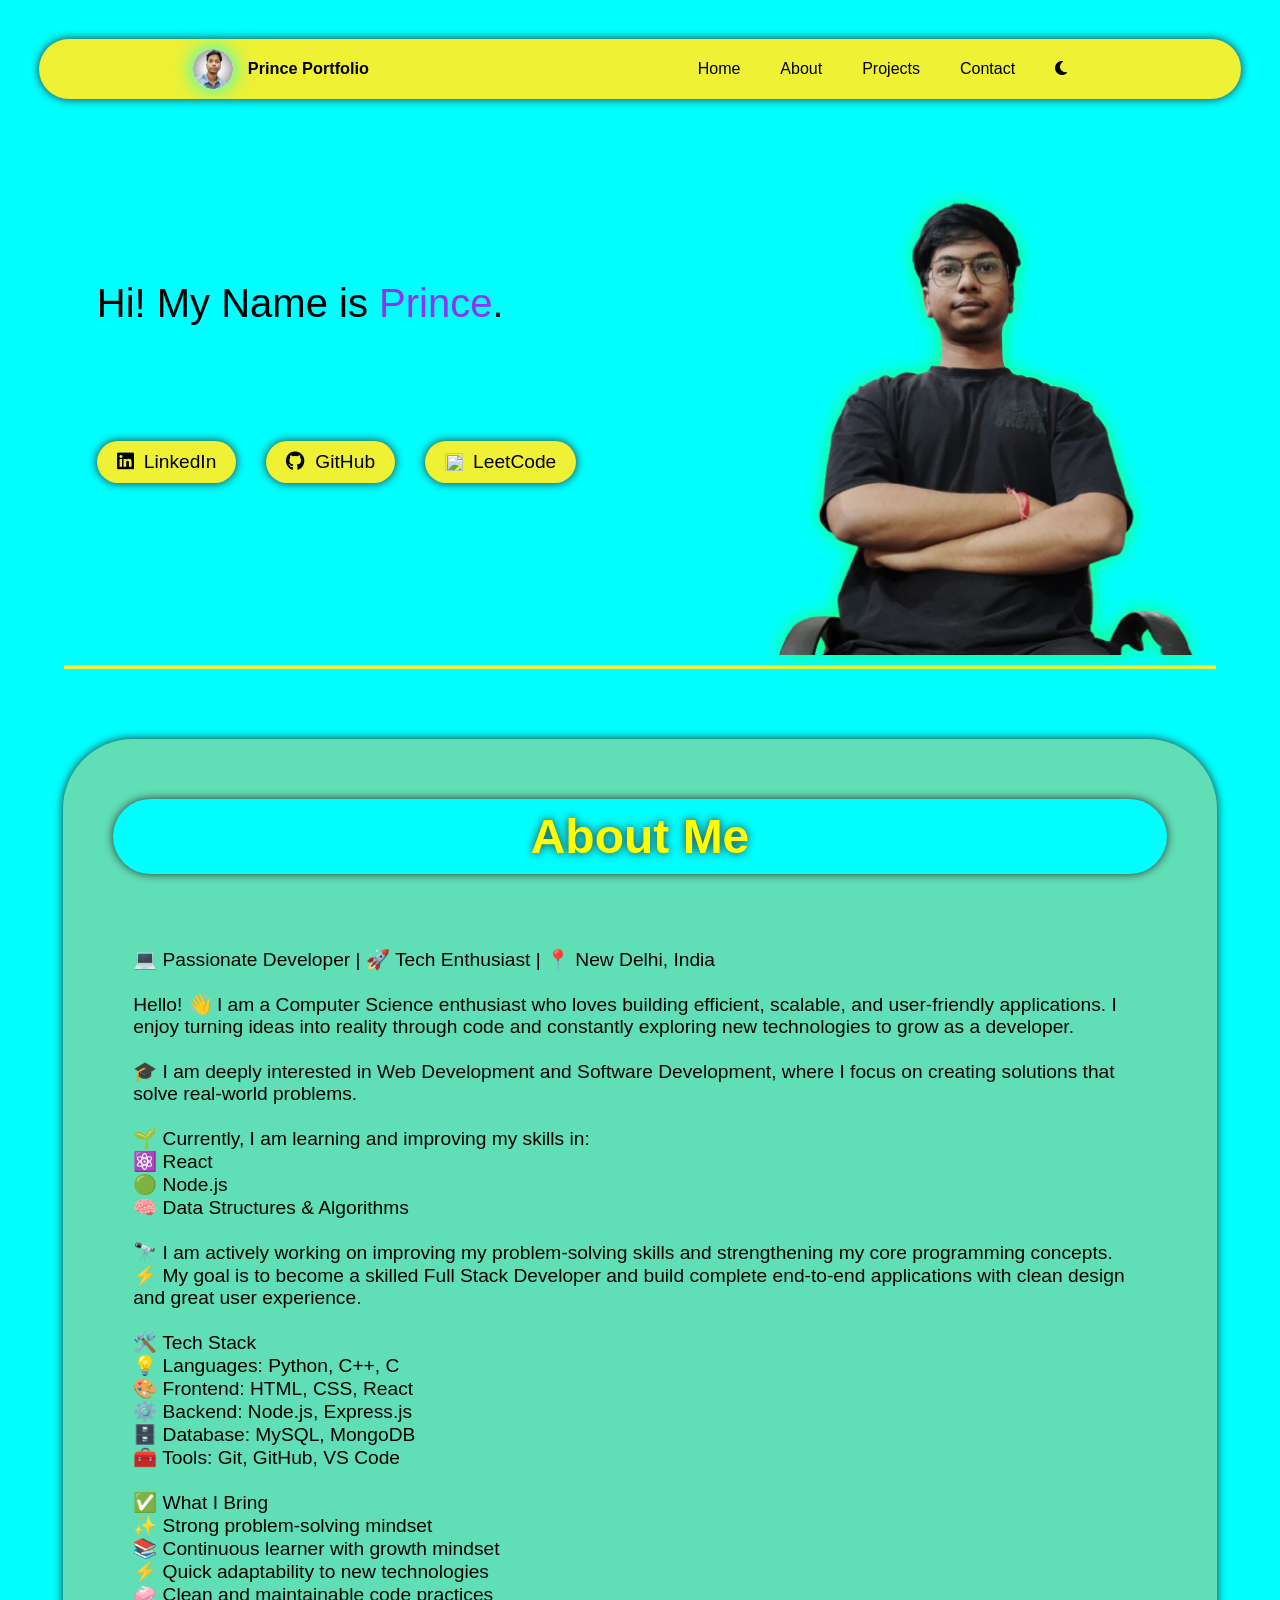
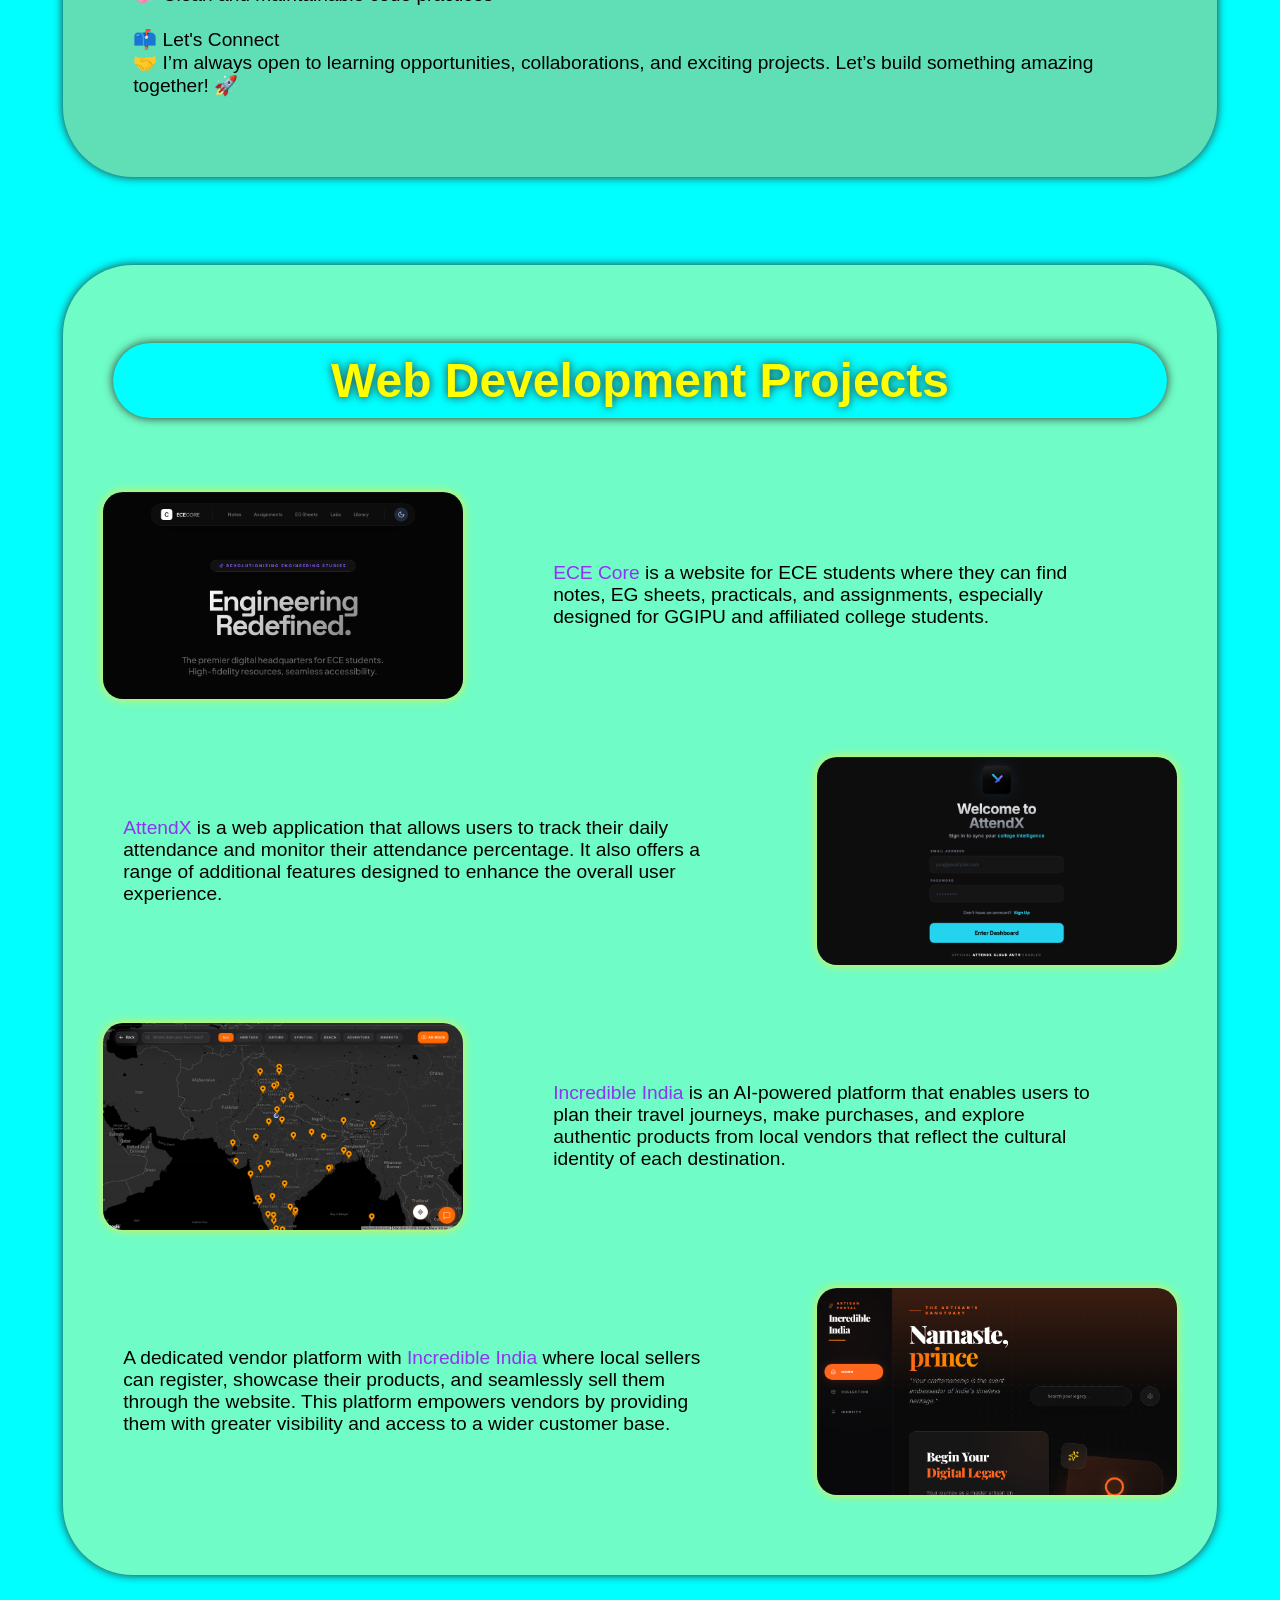
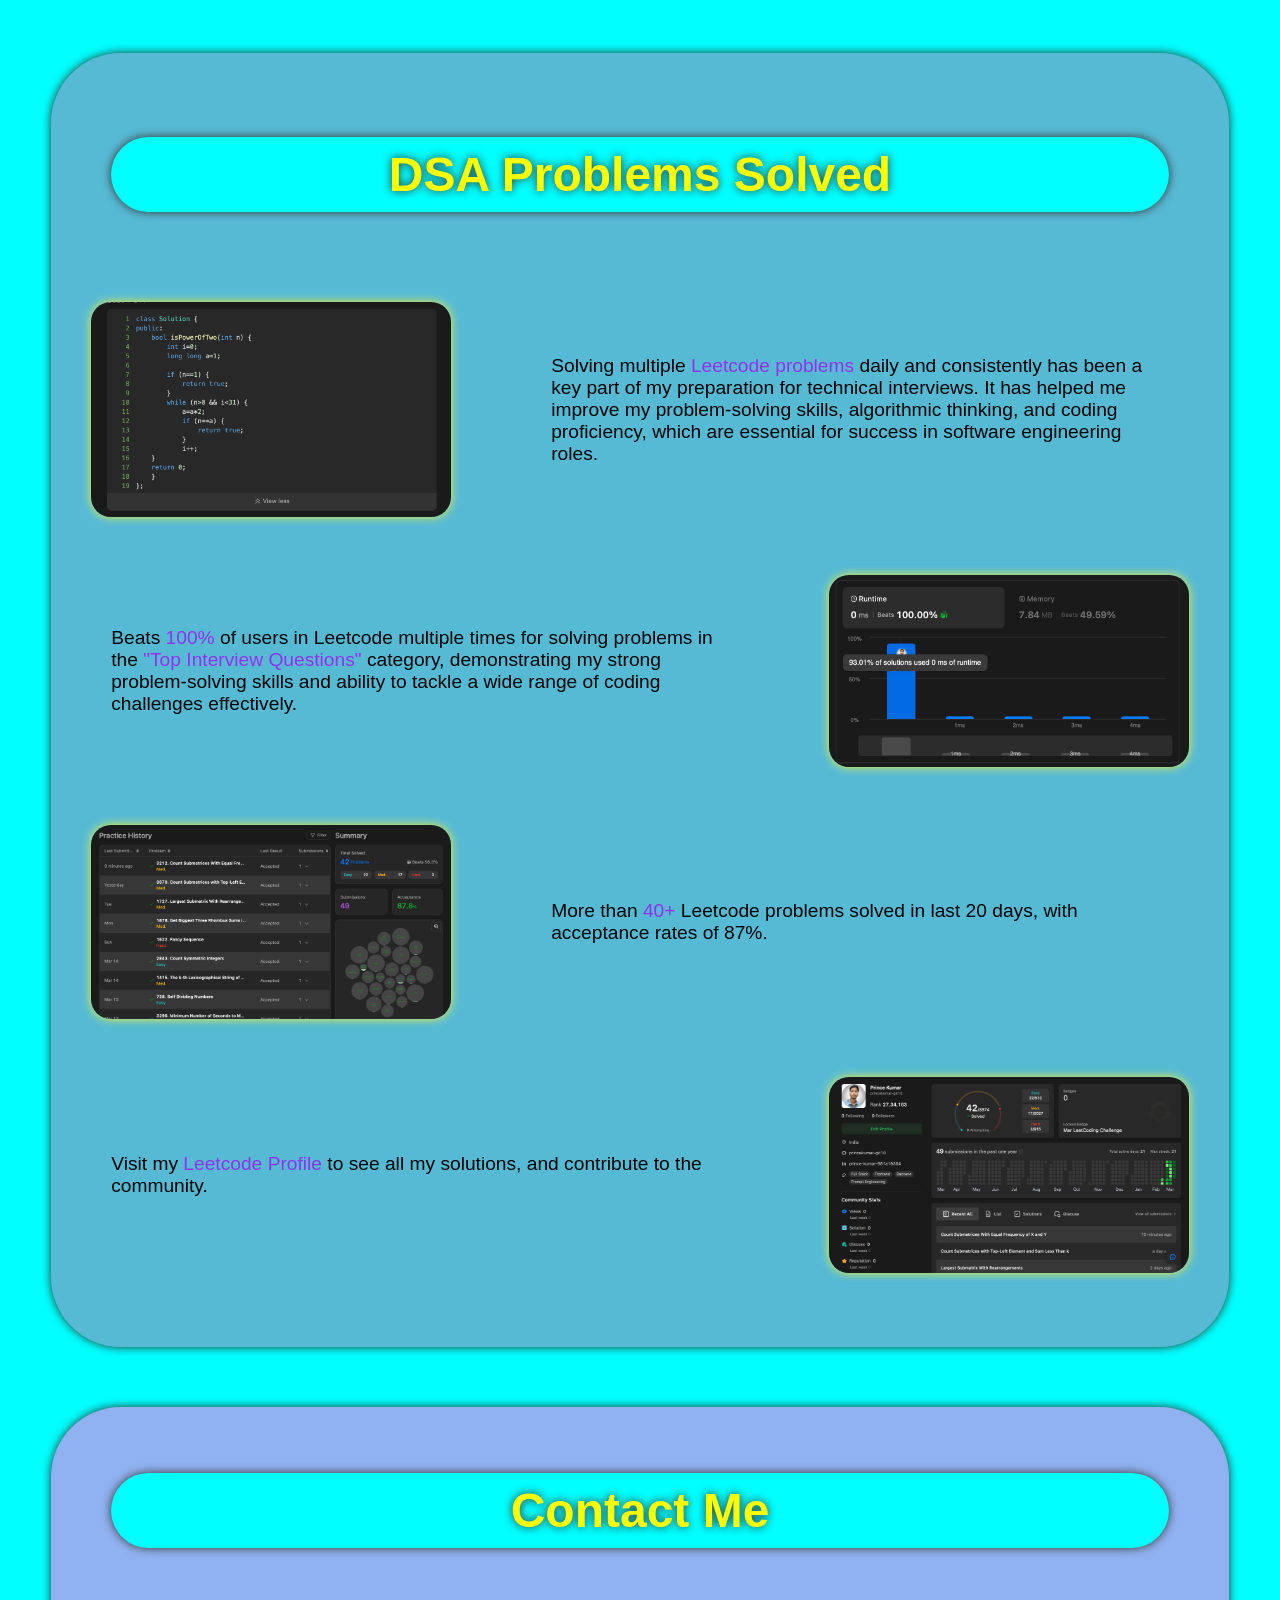
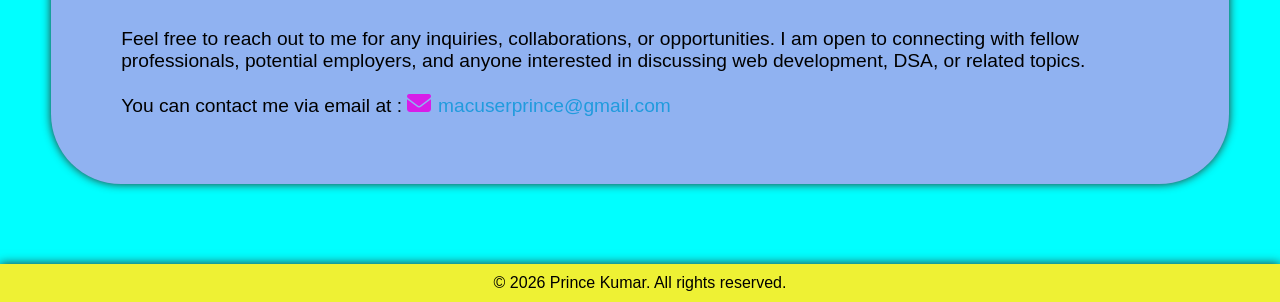
==== commit 12945cbc: "image change" ====
--- a/index.html
+++ b/index.html
@@ -86,7 +86,7 @@
                 <!-- right section -->
 
                 <div class="rightsection">
-                    <img src="images/bg.png" alt="prince">
+                    <img src="images/new_profile-removebg-preview.png" alt="prince">
                 </div>
             </section>
     </section>
--- a/style.css
+++ b/style.css
@@ -16,7 +16,7 @@
         transition: 0.3s;
         background: rgba(255, 255, 255, 0.2);
         backdrop-filter: blur(50px);
-        border: 1px solid rgba(255, 255, 255, 0.3);
+        /* border: 1px solid rgba(255, 255, 255, 0.3); */
     }
 
     .menu-toggle .bar {
@@ -39,6 +39,18 @@
         background: rgba(255, 255, 255, 0.2);
         backdrop-filter: blur(50px);
         border: 1px solid rgba(255, 255, 255, 0.3);
+
+        height: 30px;
+        
+        box-shadow: 0 8px 30px rgba(0, 0, 0, 0.2);
+        justify-content:center;
+        
+        border-top-left-radius: 70px;
+        border-top-right-radius: 70px;
+        border-bottom-left-radius: 70px;
+        border-bottom-right-radius: 70px;
+        max-width: fit-content;
+        margin: 0px 5px auto;
     }
 
     .top-navbar.active {
@@ -162,7 +174,7 @@
         display: flex;
         justify-content: center;
         align-items: center;
-        gap: 10px;
+        gap: 5px;
     }
 
     .first .button1 a:hover {
@@ -925,8 +937,10 @@
     }
 
     .rightsection img {
-        width: 80%;
+        width: 91%;
         margin-left: 90px;
+        filter: drop-shadow(0 0 10px rgba(35, 255, 64, 0.8));
+        margin-bottom: -58px;
     }
 
     hr {
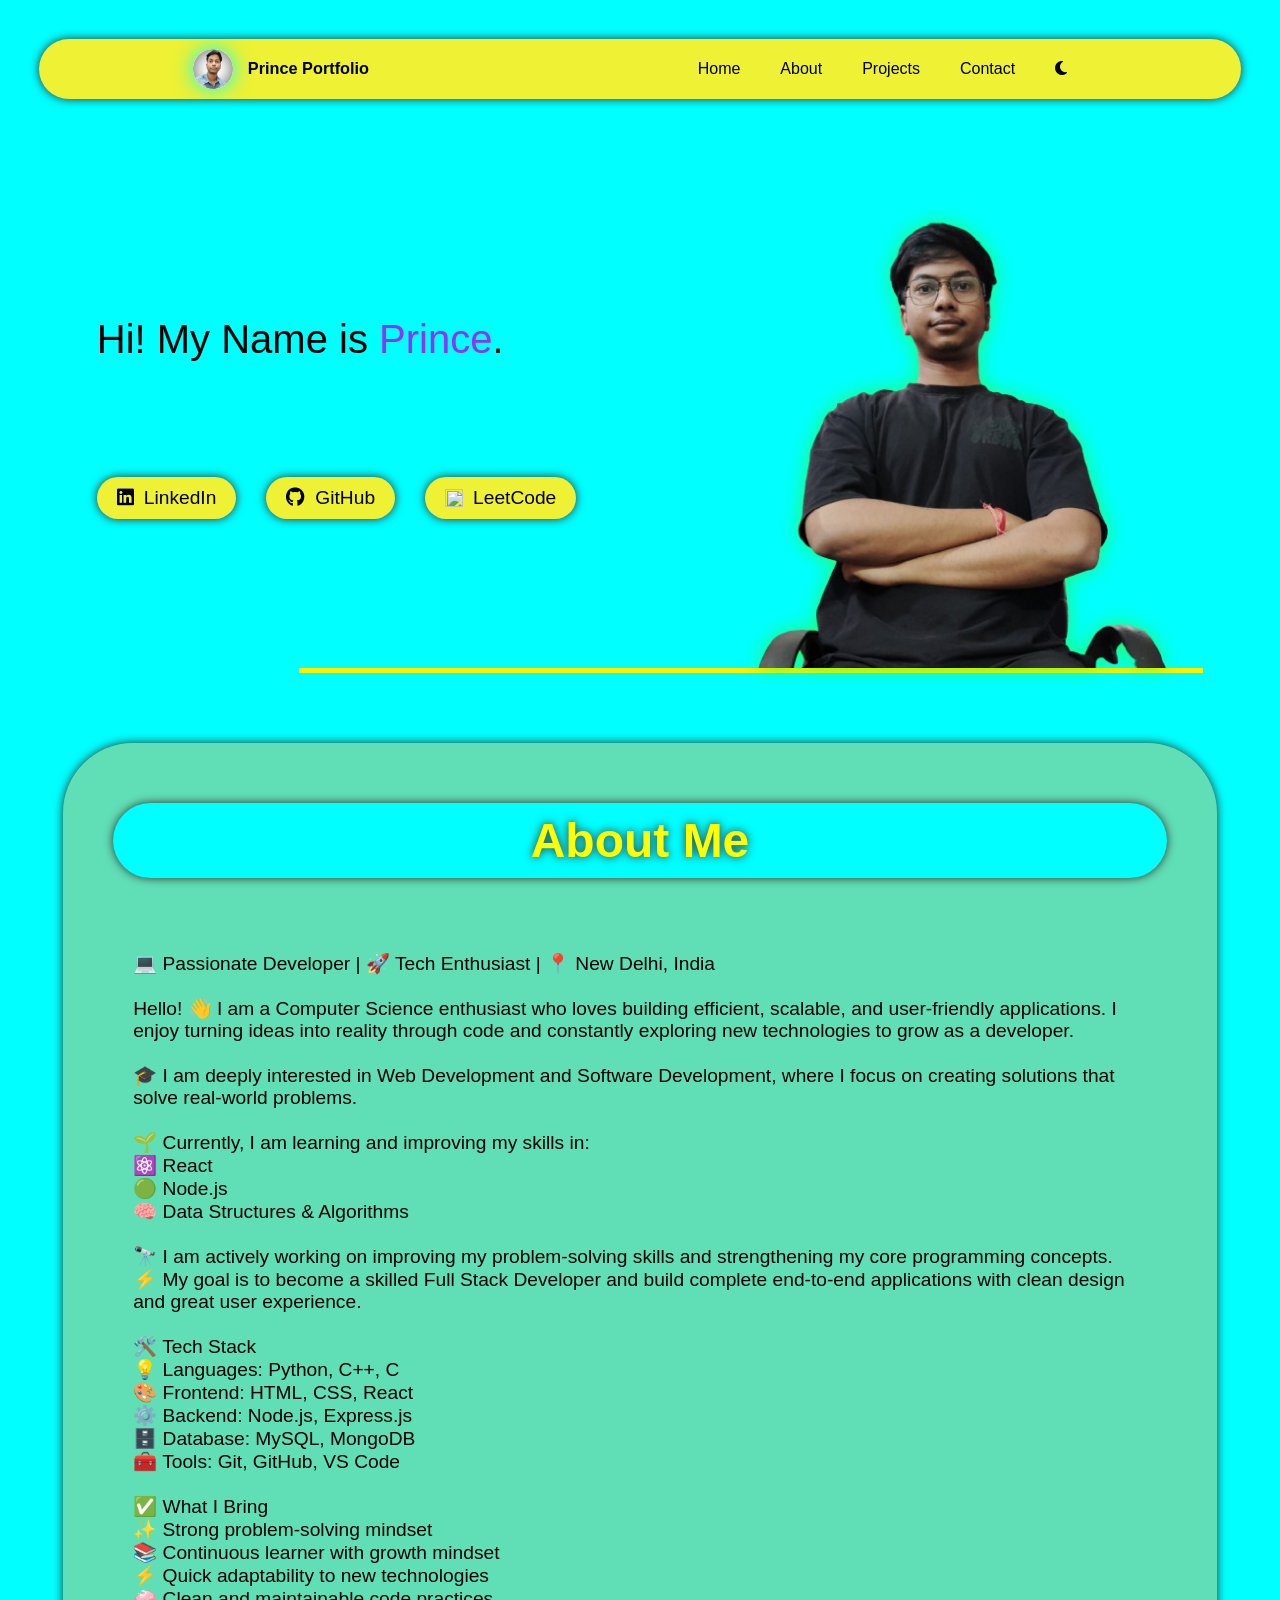
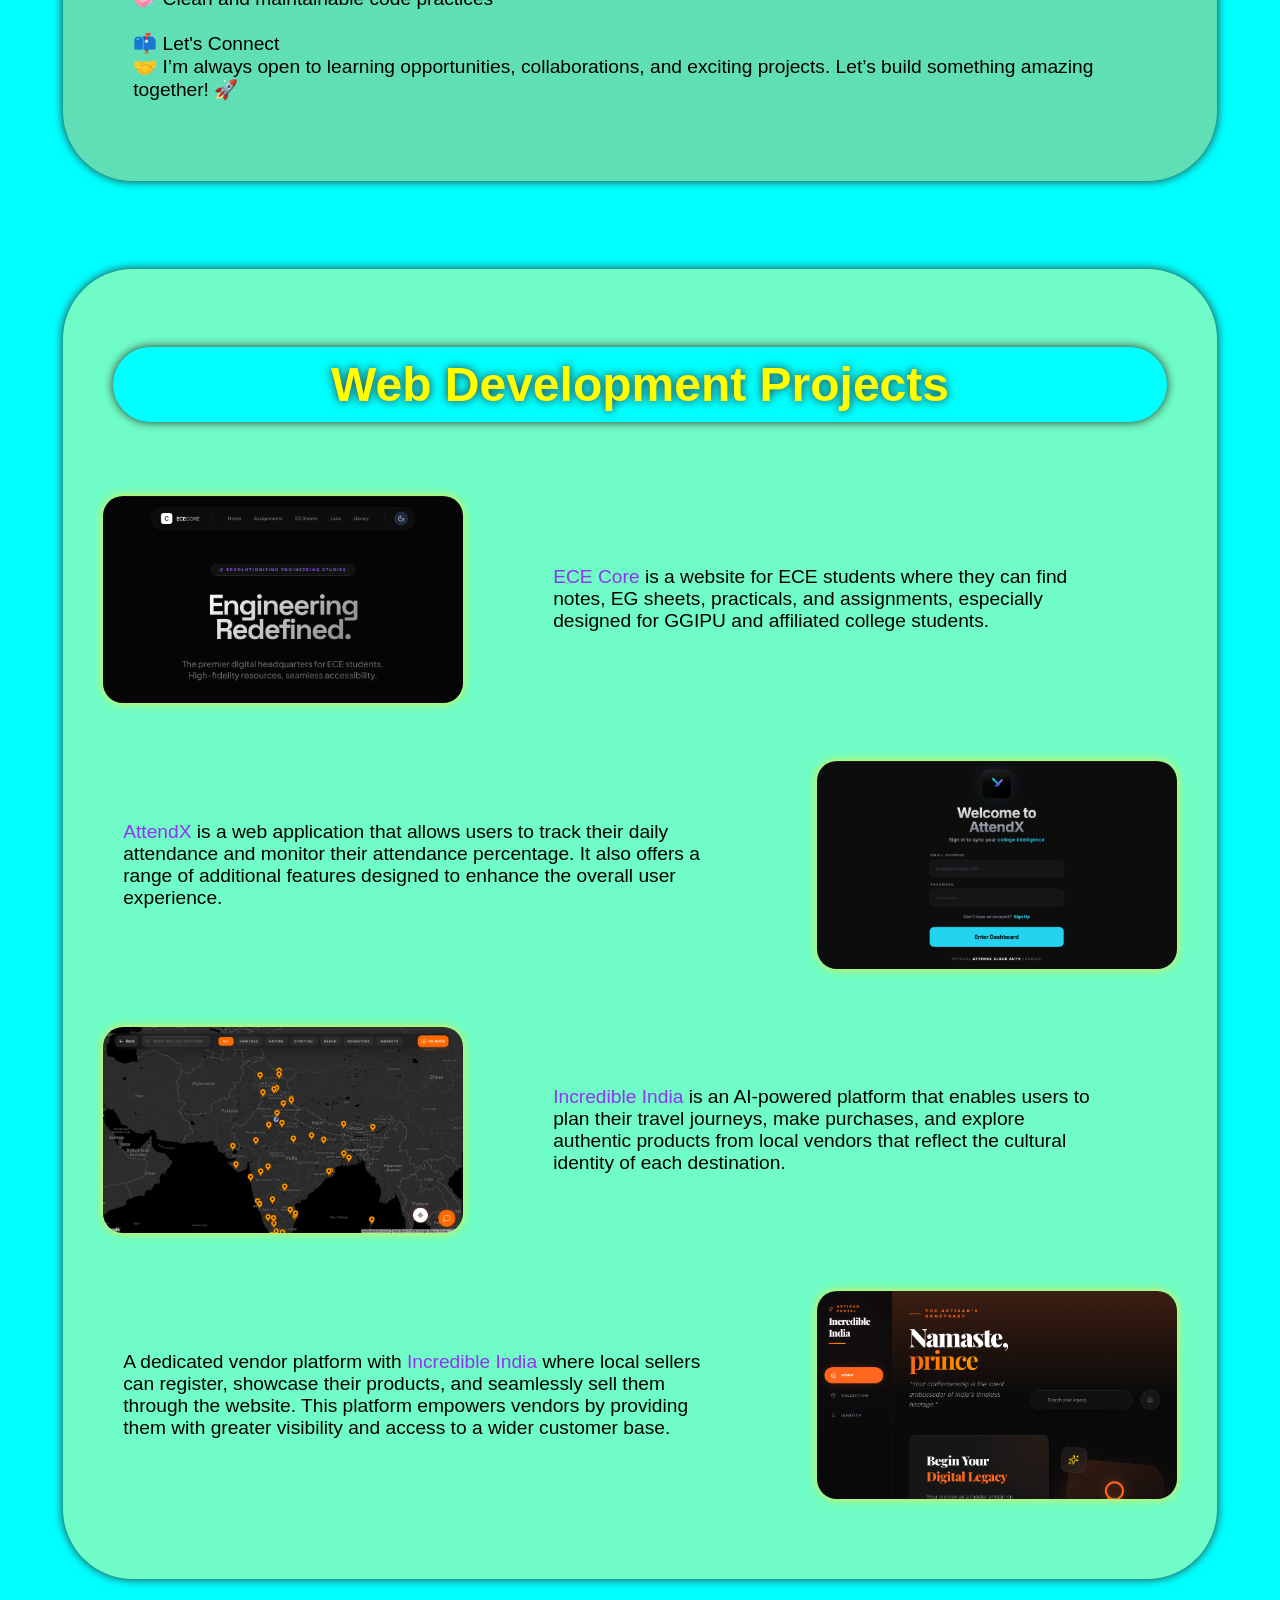
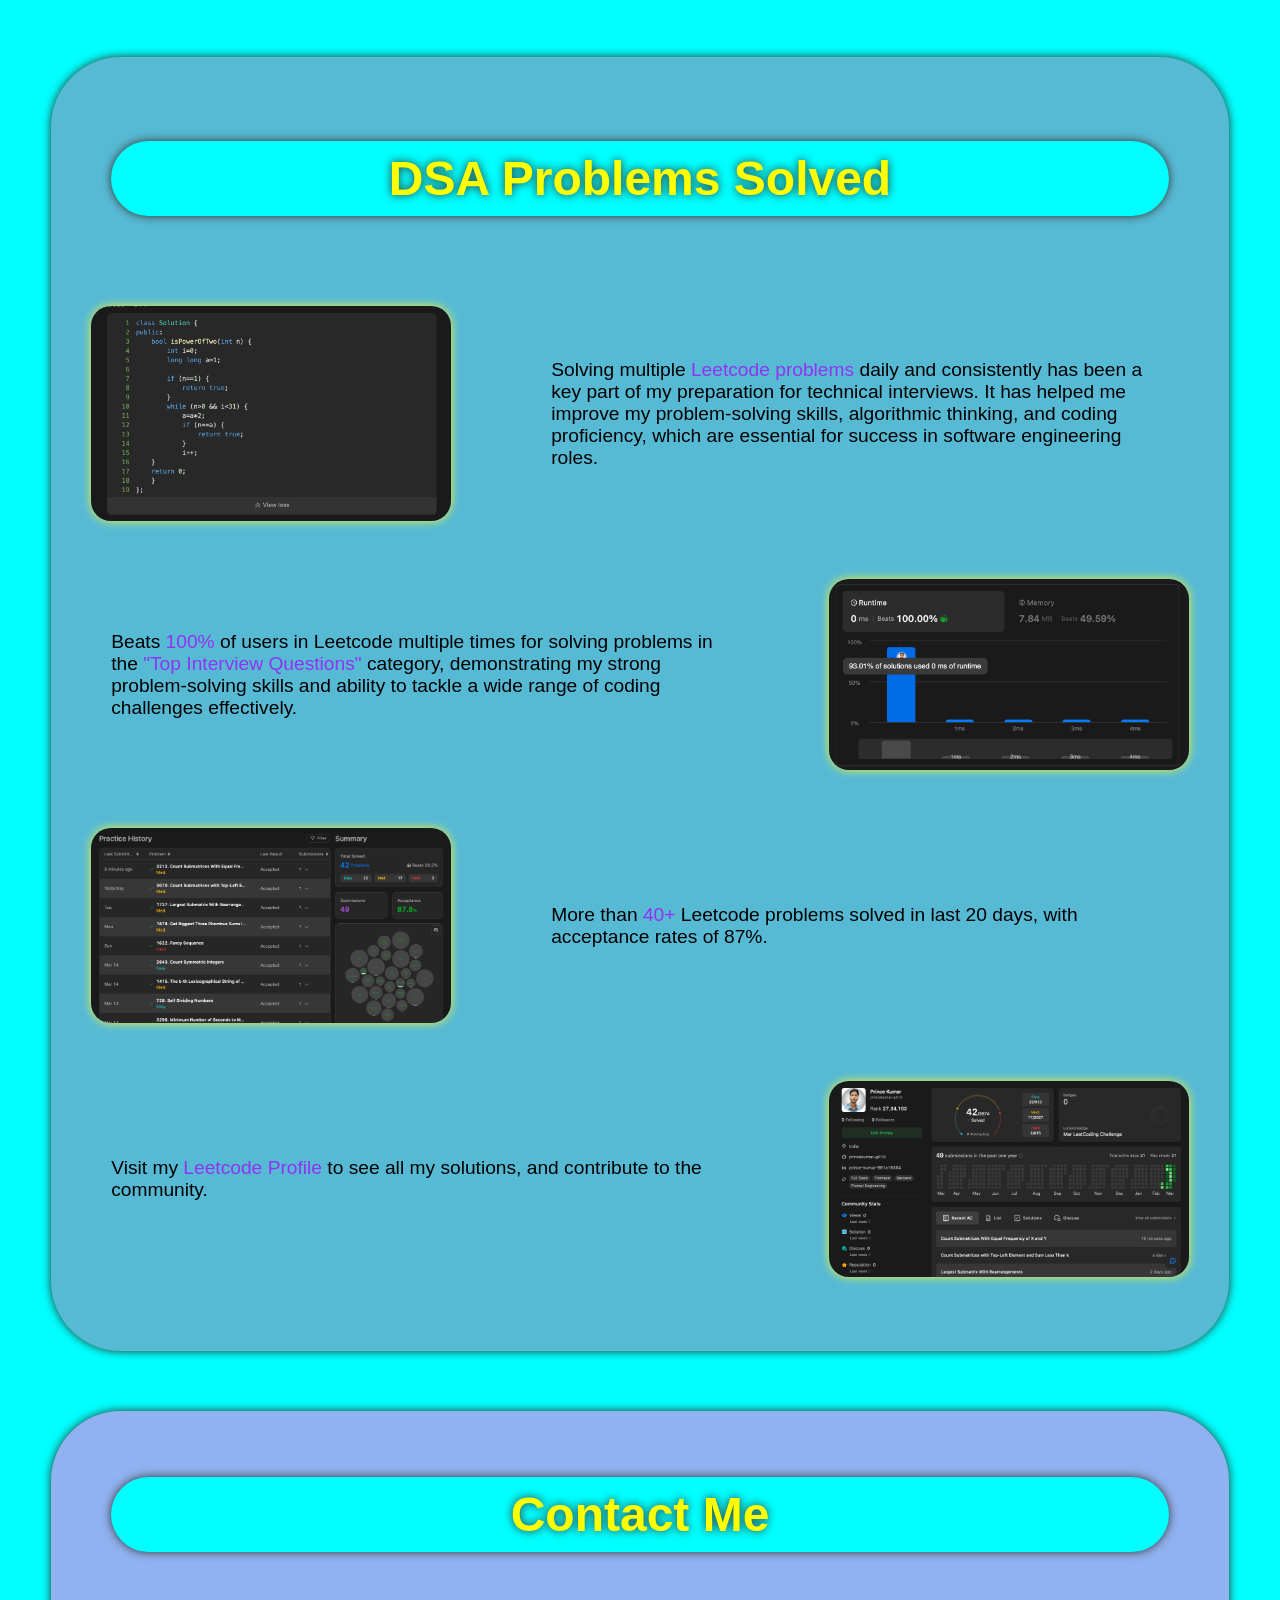
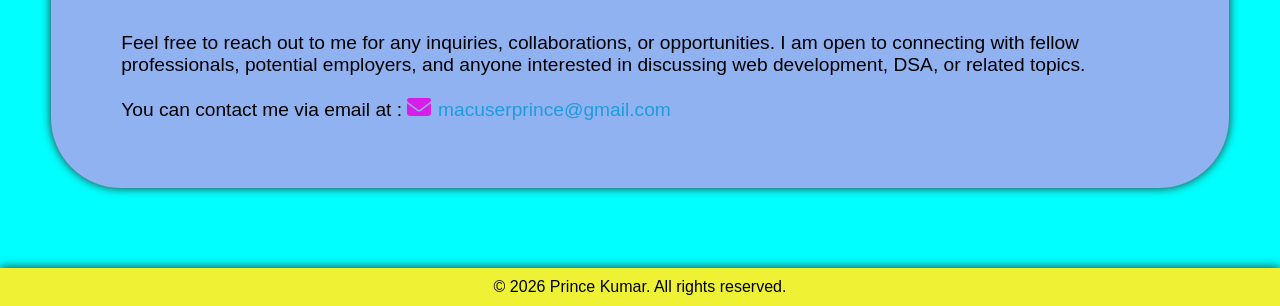
==== commit 63fc54d0: "image change" ====
--- a/index.html
+++ b/index.html
@@ -85,13 +85,14 @@
 
                 <!-- right section -->
 
-                <div class="rightsection">
-                    <img src="images/new_profile-removebg-preview.png" alt="prince">
+                <div class="image-wrapper">
+                    <img src="images/new_profile-removebg-preview.png" alt="prince" class="hero-image">
+                    <div class="bottom-line"></div>
                 </div>
             </section>
     </section>
 
-    <hr>
+    <!-- <hr> -->
 
     <!-- about me section -->
 
--- a/style.css
+++ b/style.css
@@ -41,10 +41,10 @@
         border: 1px solid rgba(255, 255, 255, 0.3);
 
         height: 30px;
-        
+
         box-shadow: 0 8px 30px rgba(0, 0, 0, 0.2);
-        justify-content:center;
-        
+        justify-content: center;
+
         border-top-left-radius: 70px;
         border-top-right-radius: 70px;
         border-bottom-left-radius: 70px;
@@ -932,24 +932,38 @@
 
     }
 
-    div.rightsection {
-        width: 50%;
-    }
-
-    .rightsection img {
-        width: 91%;
-        margin-left: 90px;
+    .image-wrapper {
+        position: relative;
+        display: inline-block;
+        margin-top: 20px ;
+    }
+
+    .hero-image {
+        justify-content: center;
+        align-items: center;
+        display: block;
+        width: 88%;
+        
+        margin-left: 80px;
+        margin-bottom: 5px;
+        height: auto;
         filter: drop-shadow(0 0 10px rgba(35, 255, 64, 0.8));
-        margin-bottom: -58px;
-    }
-
-    hr {
-        background-color: #eef134;
-        height: 4px;
-        width: 90%;
+    }
+
+    .bottom-line {
+        justify-content: center;
+        align-items: center;
+        position: absolute;
+        bottom: 0;
+        right: 0;
+        height: 5px;
+        
+        background-color: #FFEF00;
+        
+        z-index: -1;
+
+        width: 56.5rem;
         border: none;
-        margin: 0px auto;
-
     }
 
     .second {
